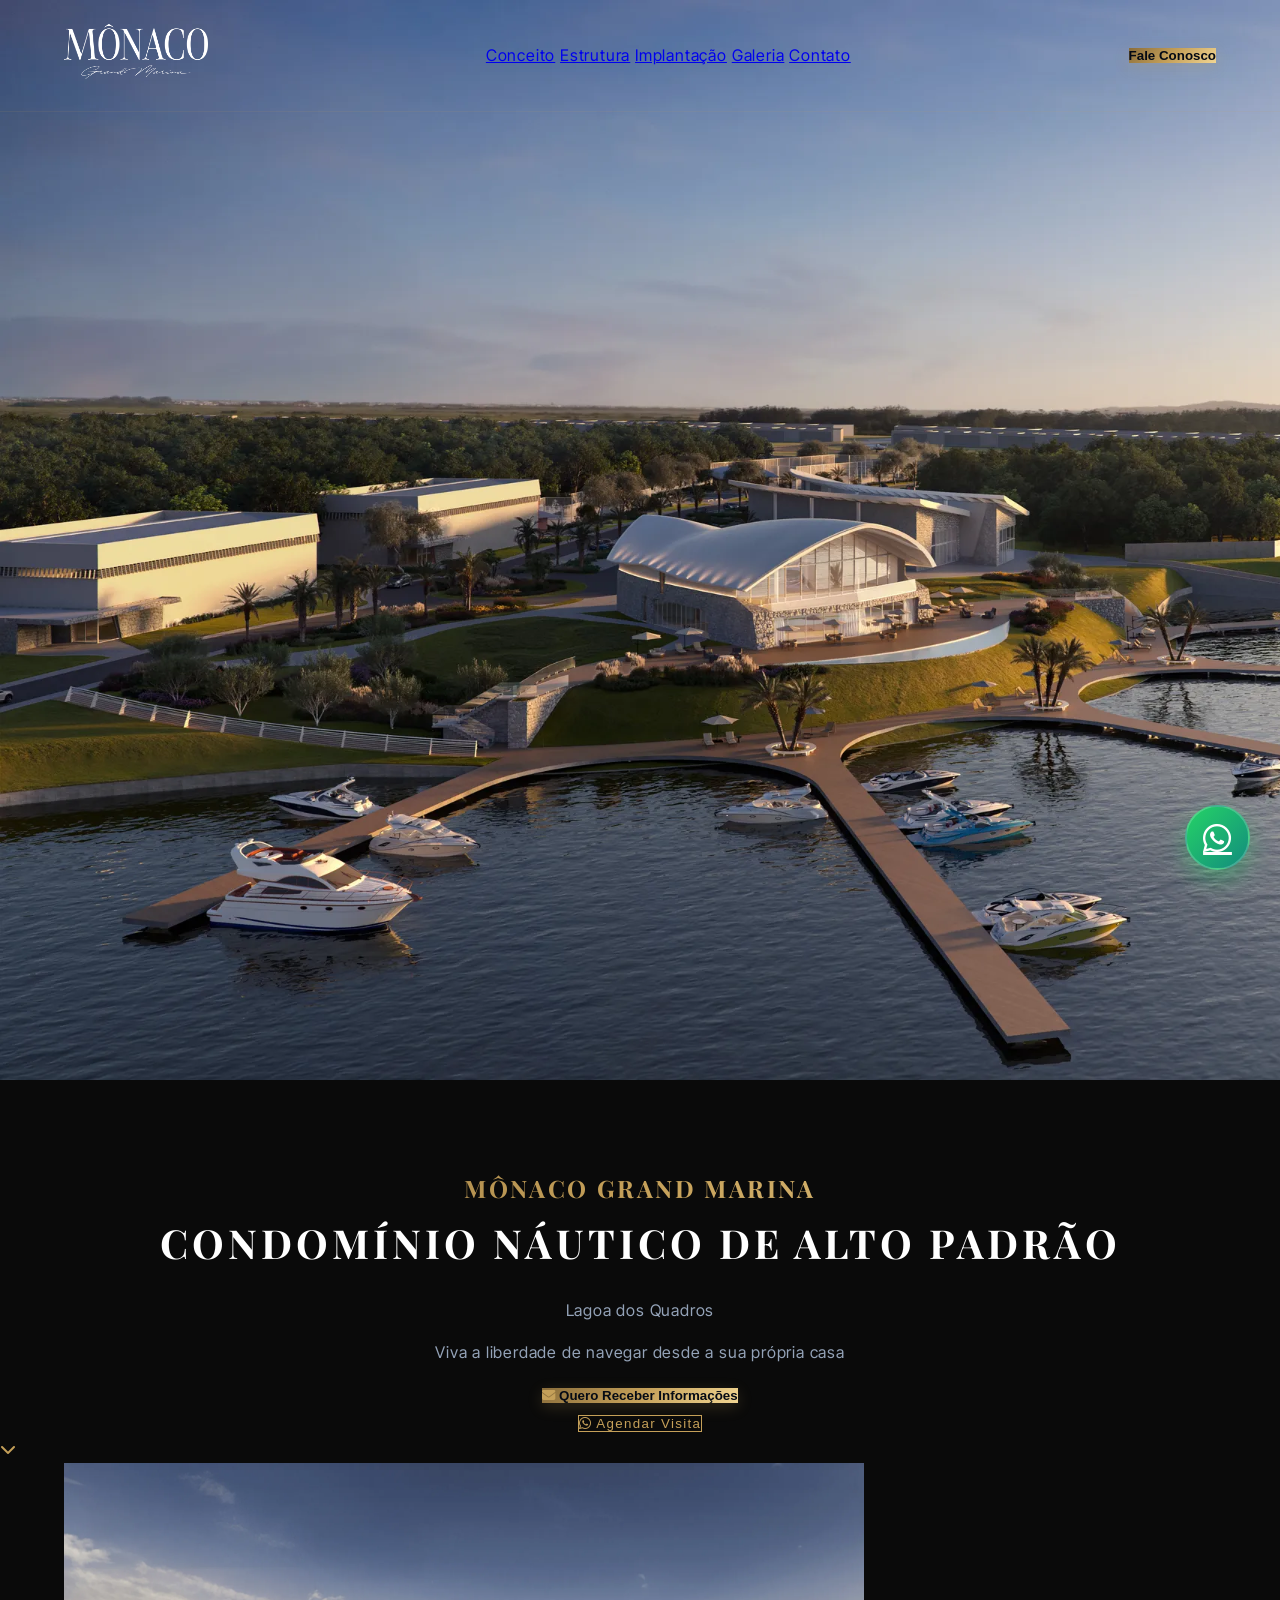
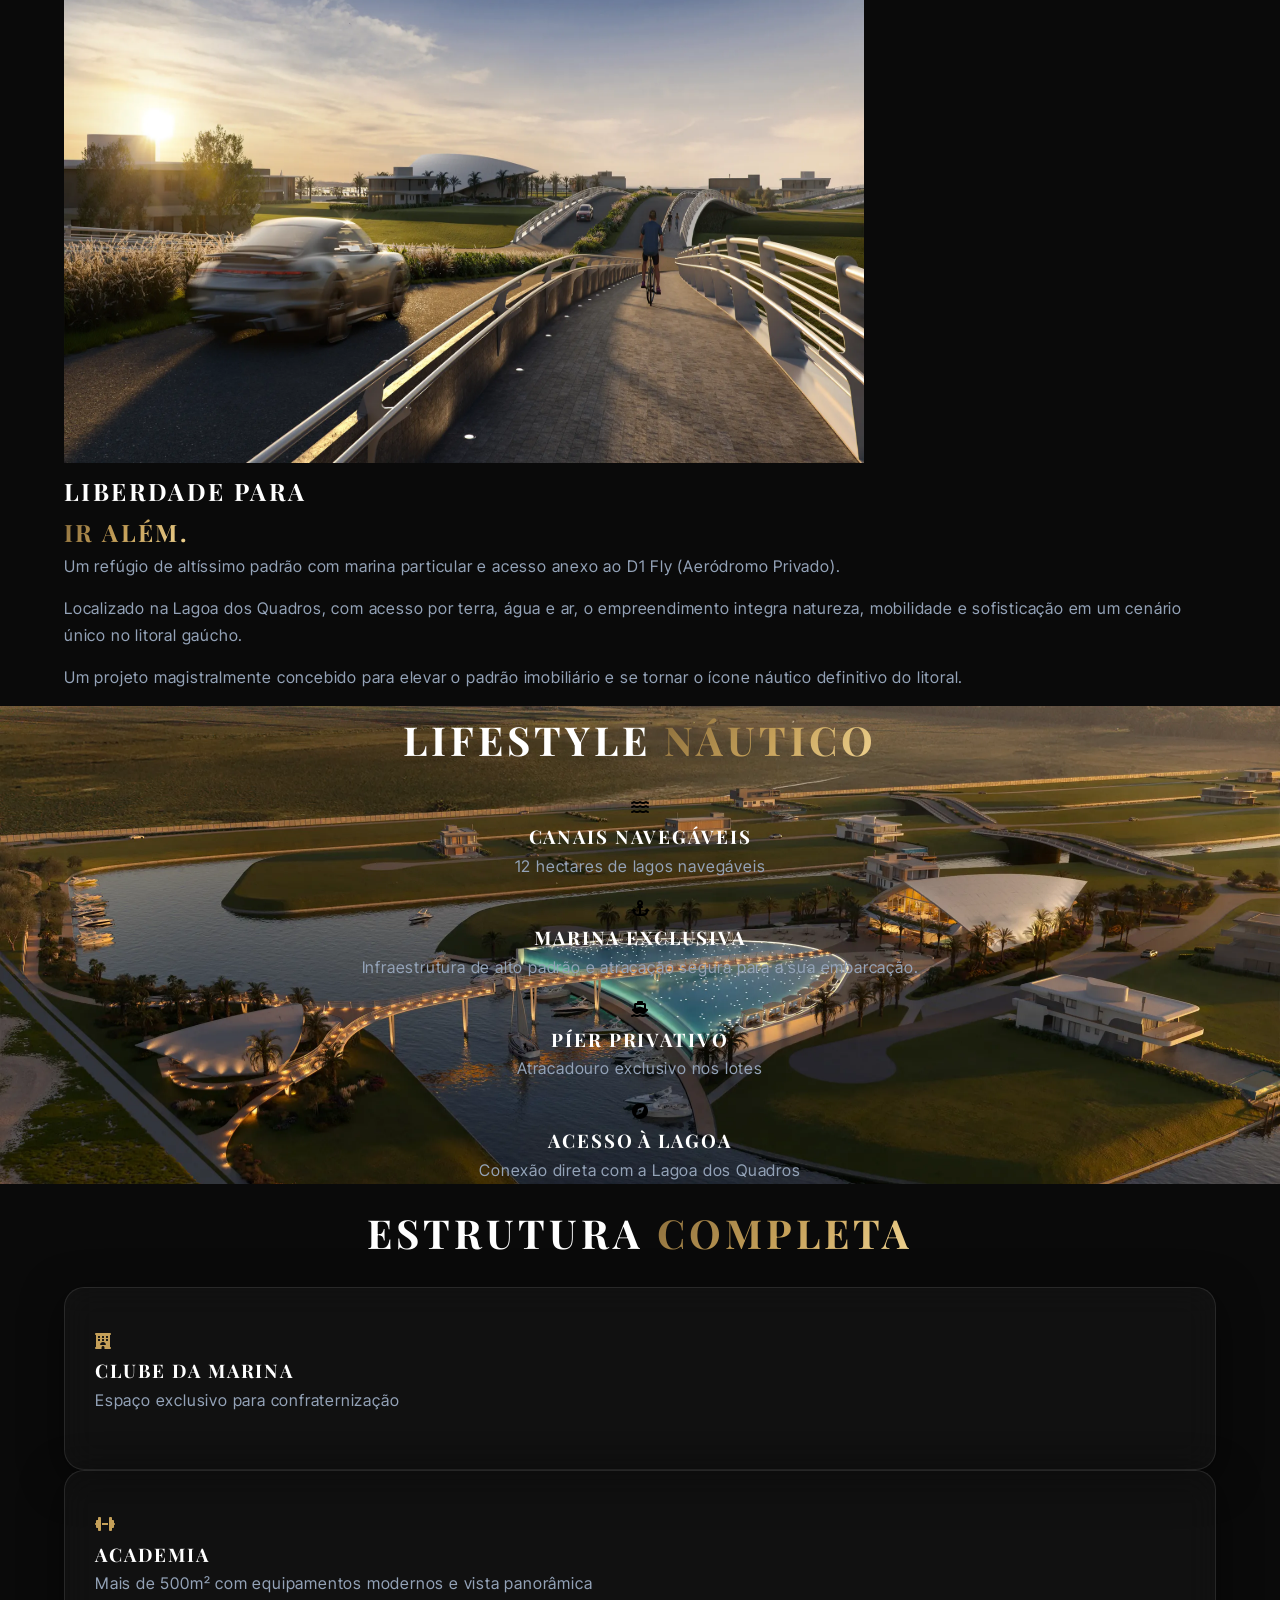
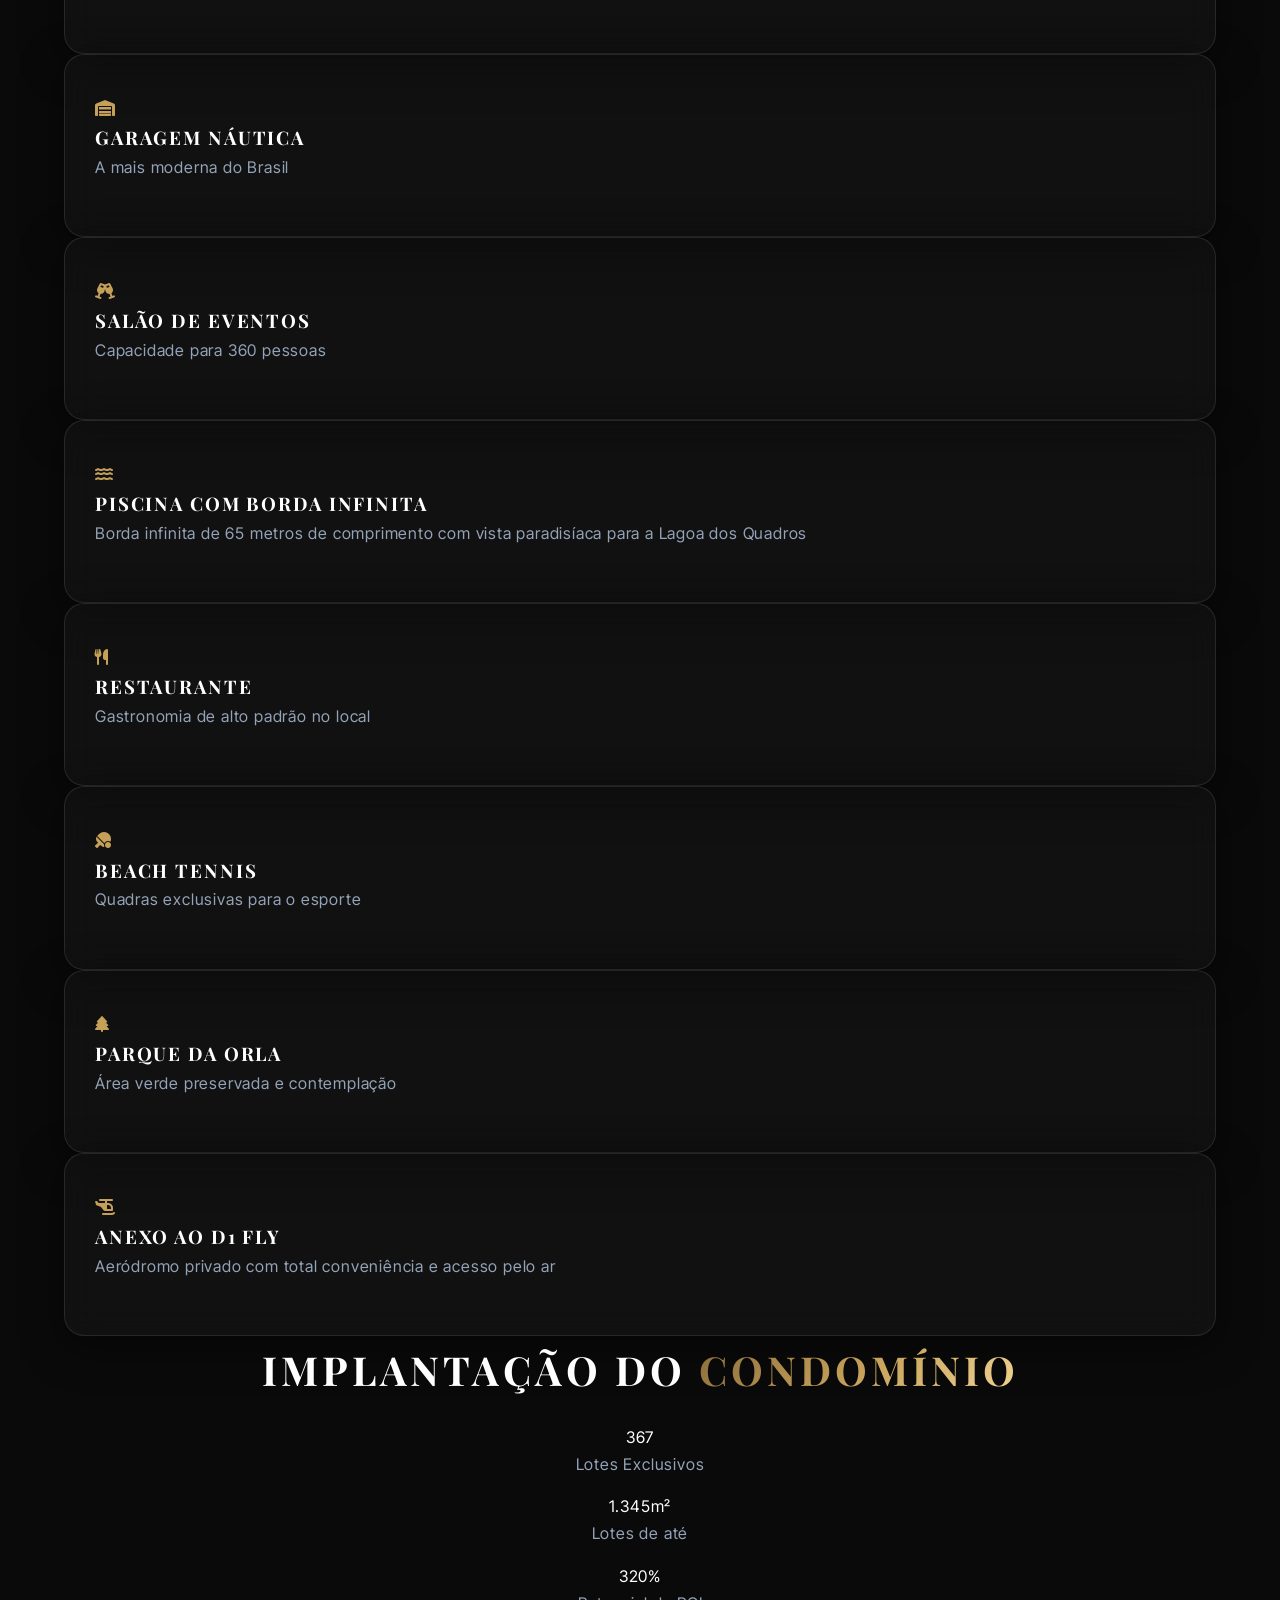
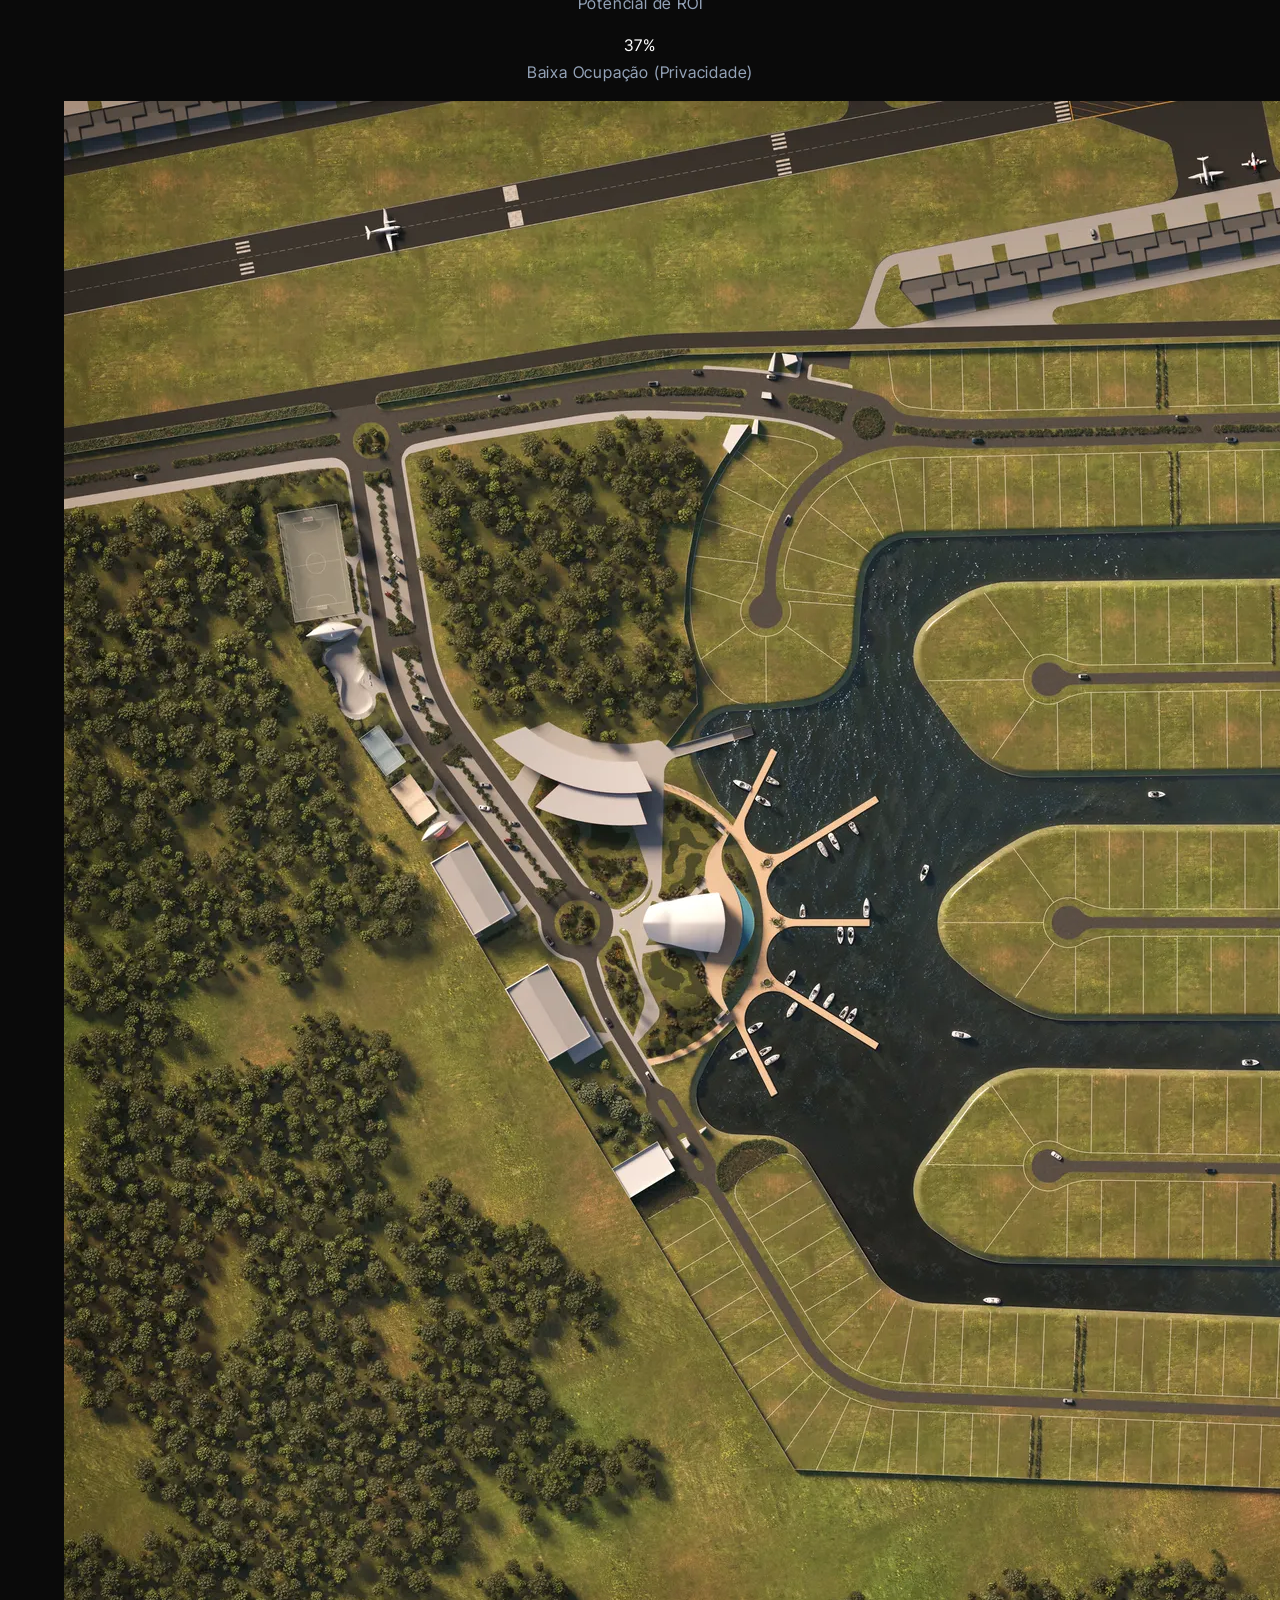
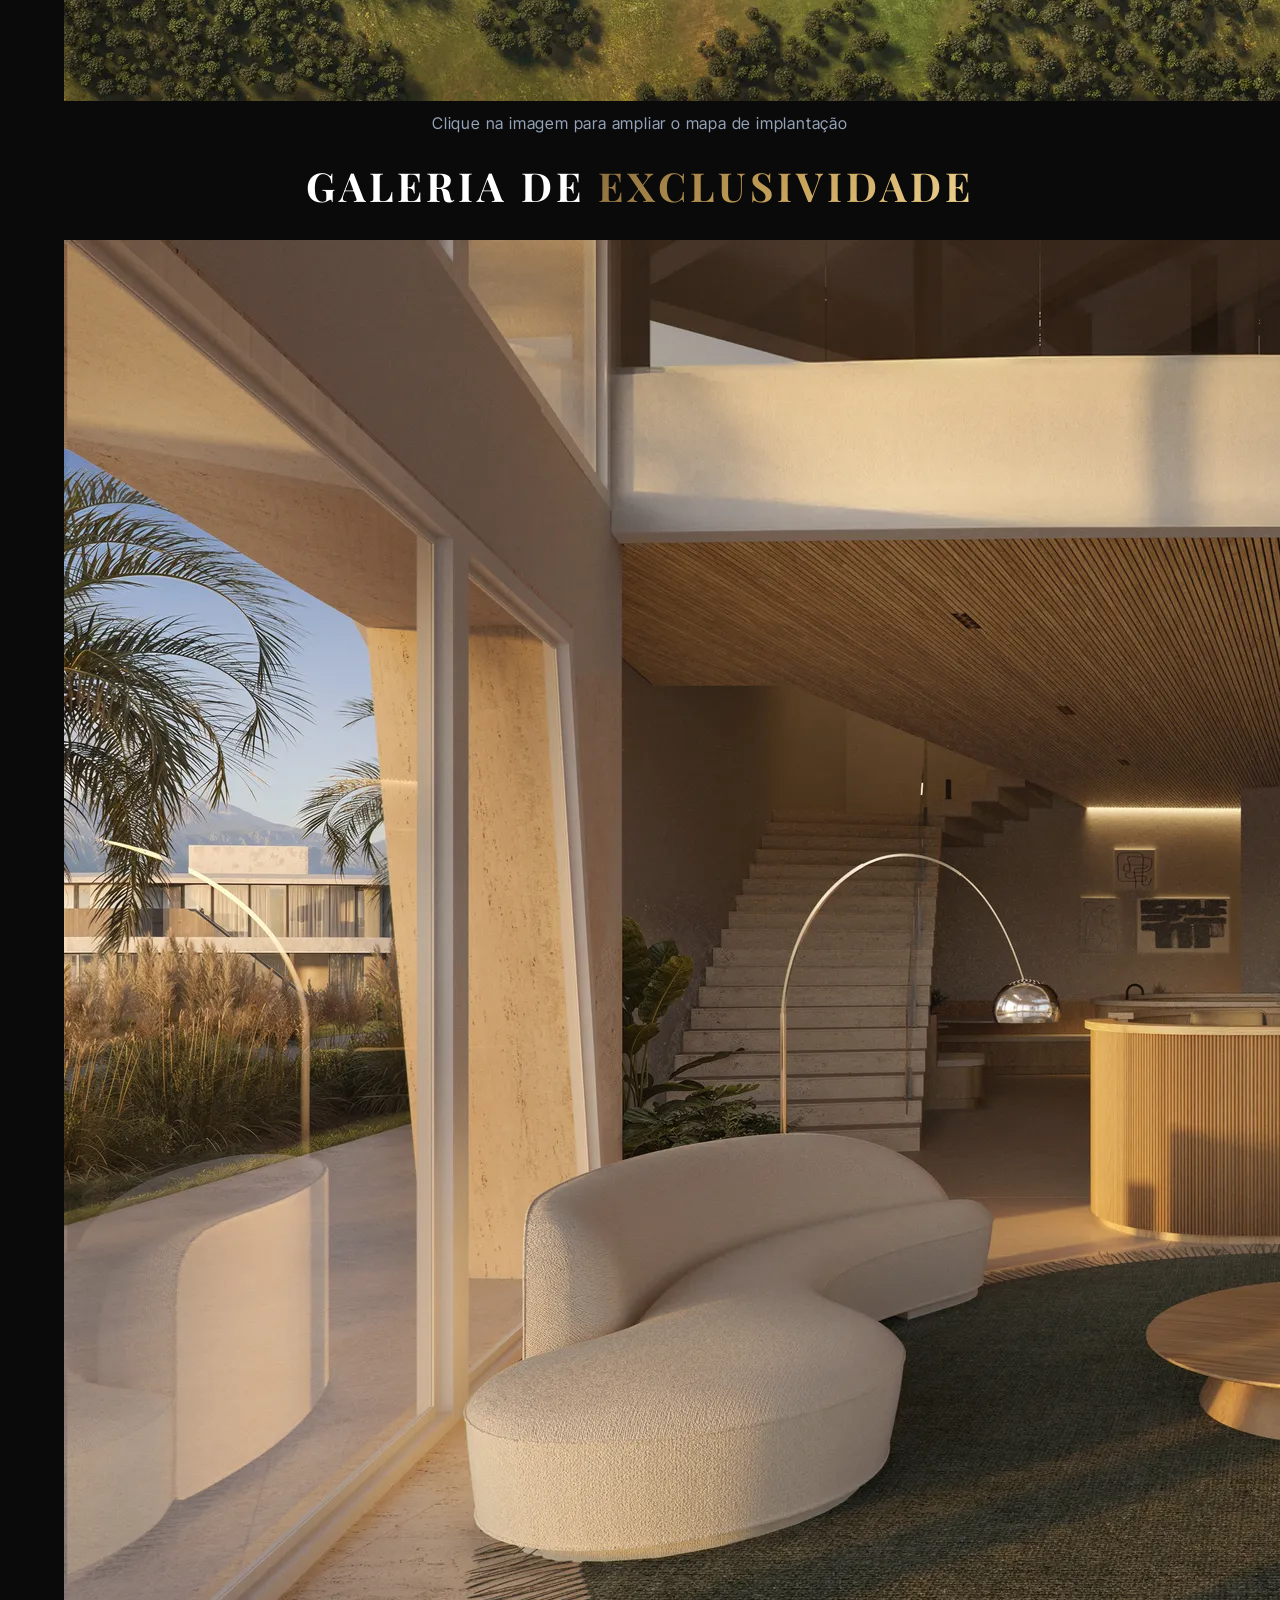
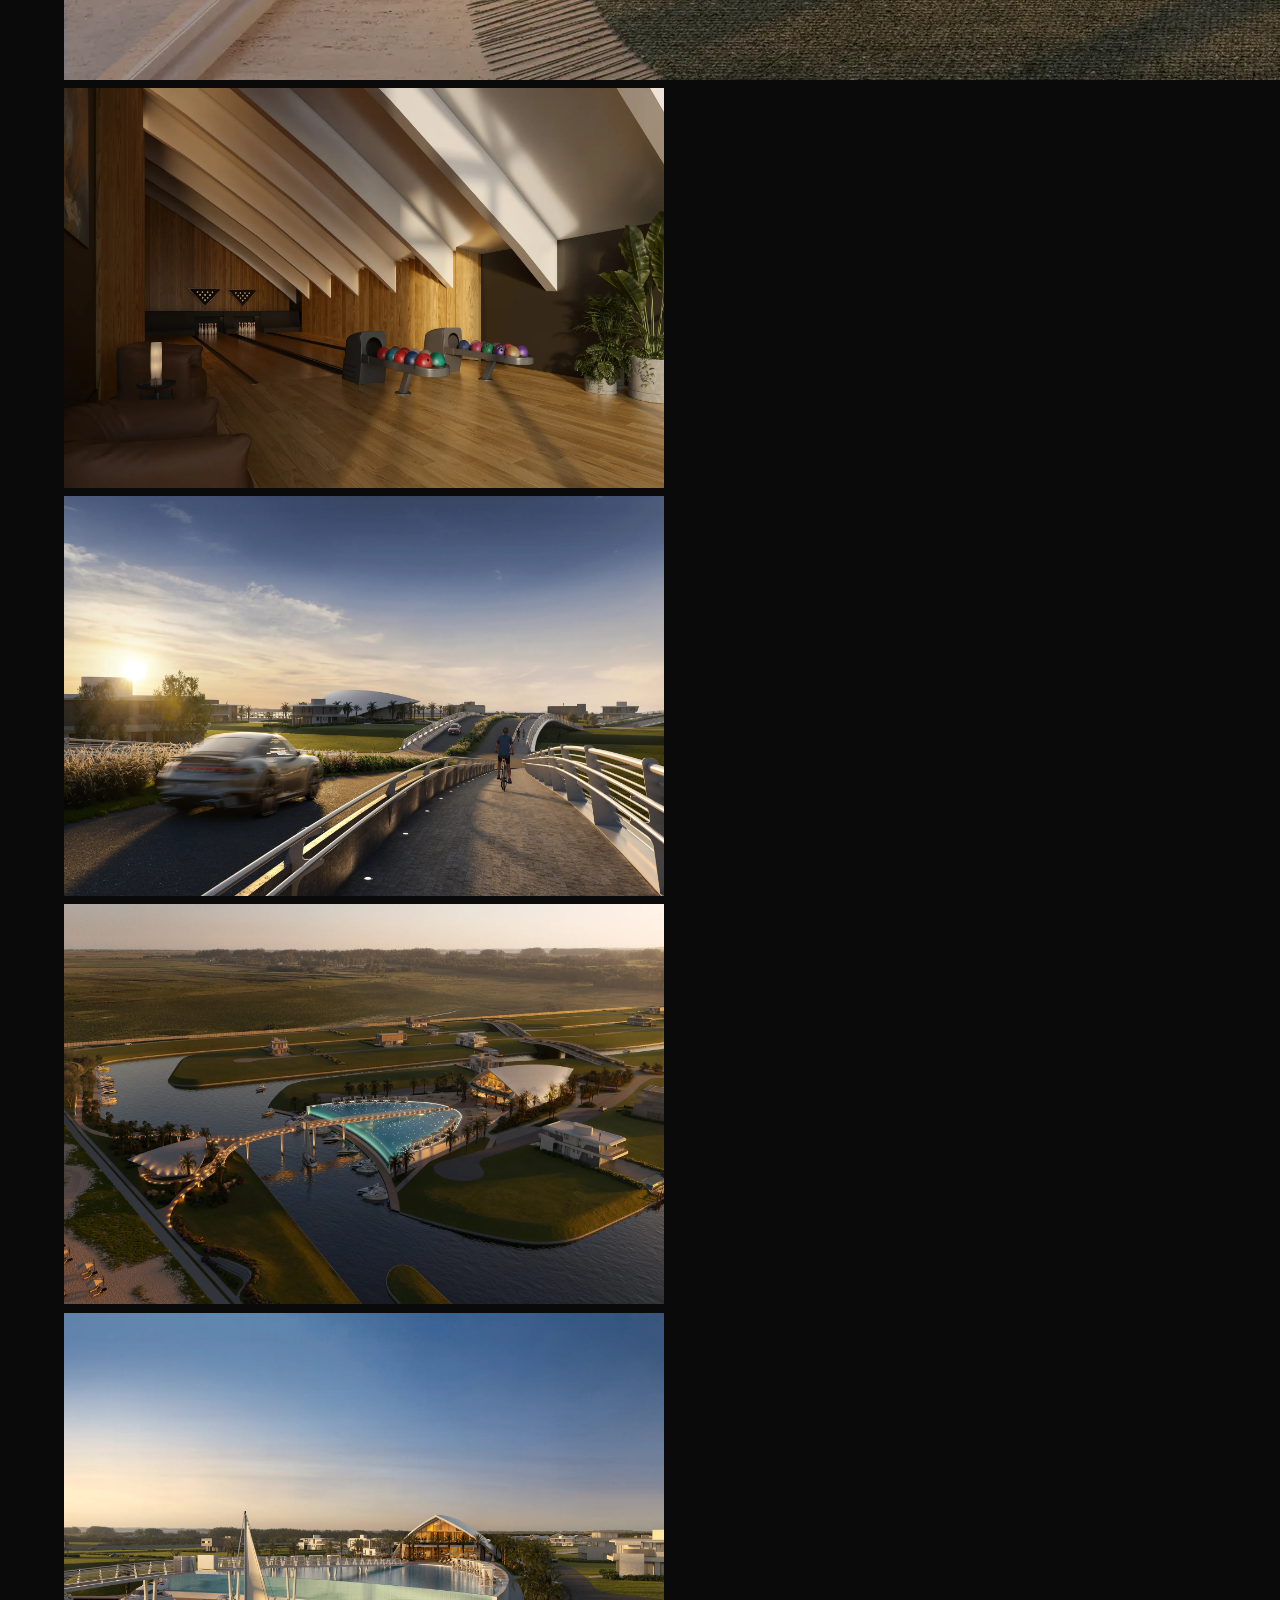
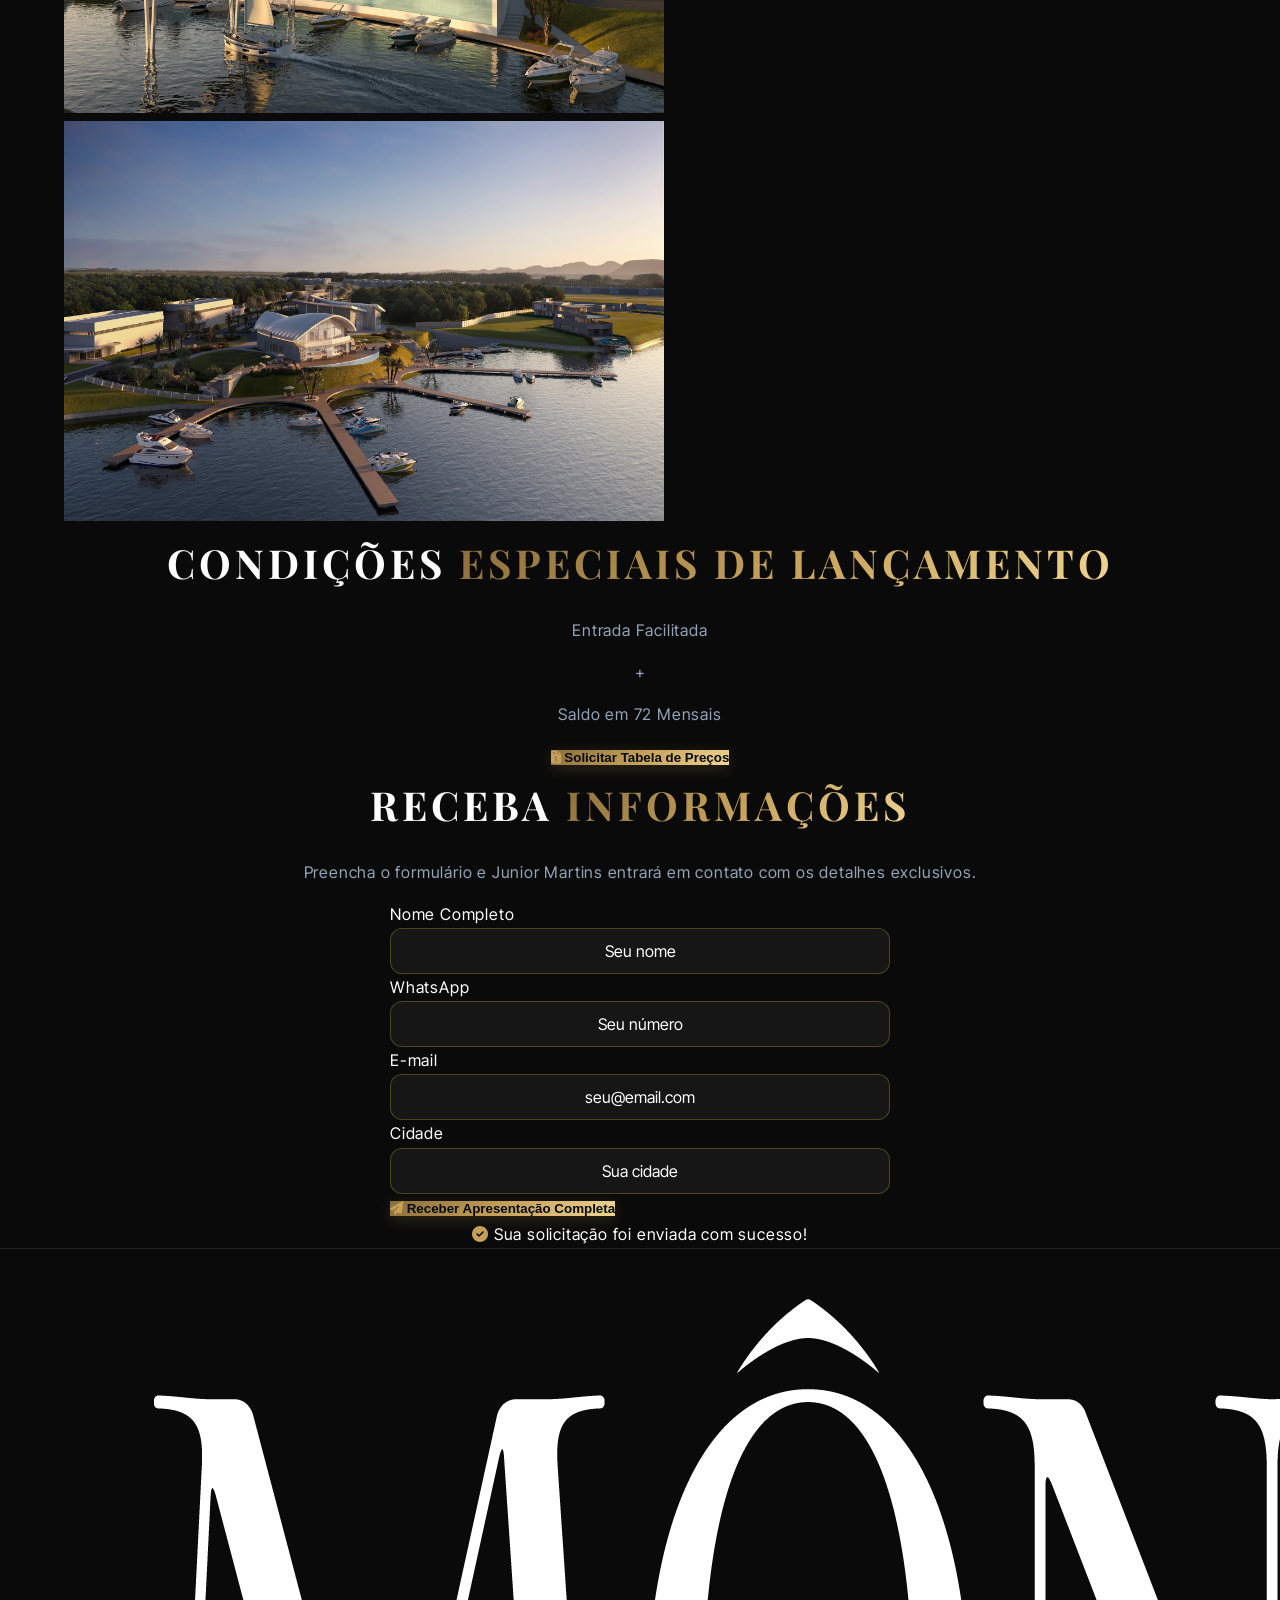
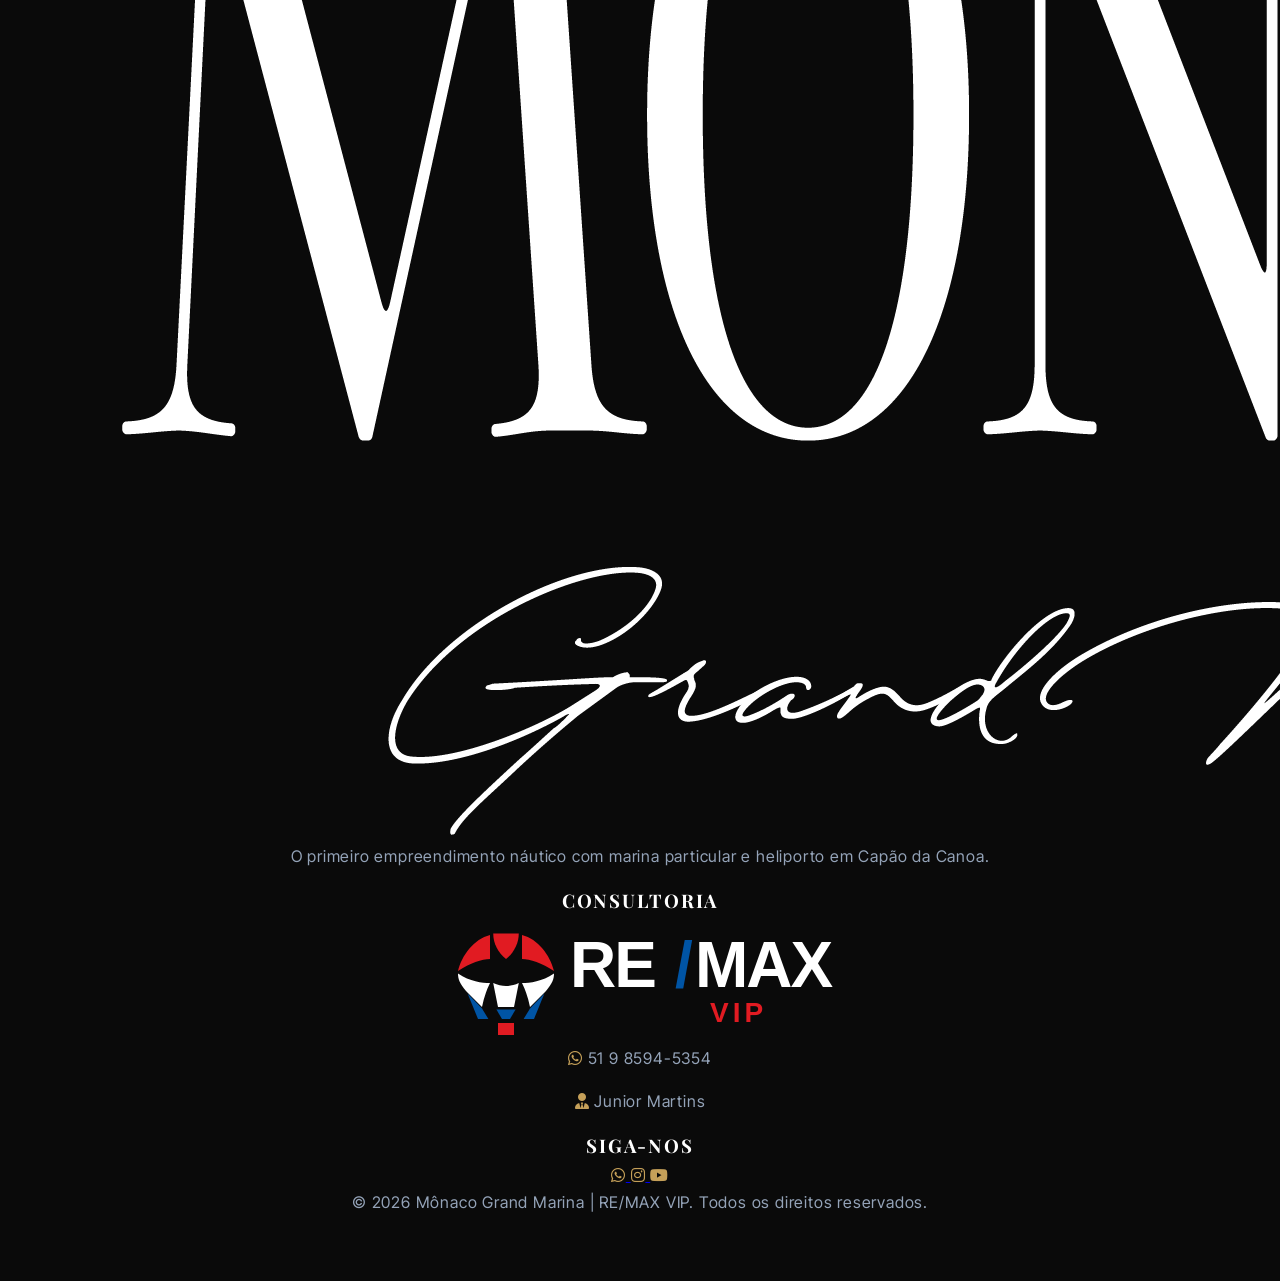
==== index.html @ 73906510 "feat: adicionar logo svg premium remax vip sem fundo, refinar rodape" ====
<!DOCTYPE html>
<html lang="pt-BR">
<head>
    <meta charset="UTF-8">
    <meta name="viewport" content="width=device-width, initial-scale=1.0">
    <link rel="icon" type="image/png" href="assets/favicon.png?v=1.0">
    <meta name="description" content="Mônaco Grand Marina - Condomínio Náutico de Alto Padrão na Lagoa dos Quadros. Viva a liberdade de navegar desde a sua própria casa.">
    <meta name="keywords" content="mônaco, grand marina, condomínio náutico, lagoa dos quadros, marina, alto padrão, litoral gaúcho">
    
    <!-- Open Graph / Facebook -->
    <meta property="og:type" content="website">
    <meta property="og:url" content="https://monaco.imobiliariavip.com/">
    <meta property="og:title" content="Mônaco Grand Marina | Condomínio Náutico de Alto Padrão">
    <meta property="og:description" content="Condomínio Náutico de Alto Padrão na Lagoa dos Quadros. Viva a liberdade de navegar desde a sua própria casa.">
    <meta property="og:image" content="https://monaco.imobiliariavip.com/assets/hero_render.webp">

    <!-- Twitter -->
    <meta property="twitter:card" content="summary_large_image">
    <meta property="twitter:url" content="https://monaco.imobiliariavip.com/">
    <meta property="twitter:title" content="Mônaco Grand Marina | Condomínio Náutico de Alto Padrão">
    <meta property="twitter:description" content="Condomínio Náutico de Alto Padrão na Lagoa dos Quadros. Viva a liberdade de navegar desde a sua própria casa.">
    <meta property="twitter:image" content="https://monaco.imobiliariavip.com/assets/hero_render.webp">

    <title>Mônaco Grand Marina | Condomínio Náutico de Alto Padrão</title>
    
    <!-- SEO Enhancements -->
    <meta name="author" content="RE/MAX VIP">
    <meta name="robots" content="index, follow">
    <link rel="canonical" href="https://monaco.imobiliariavip.com/">
    
    <!-- Open Graph Content -->
    <meta property="og:site_name" content="Mônaco Grand Marina">
    <meta property="og:locale" content="pt_BR">
    
    <!-- Tailwind CSS -->
    <script src="https://cdn.tailwindcss.com"></script>
    
    <!-- Links de Fontes -->
    <link rel="preconnect" href="https://fonts.googleapis.com">
    <link rel="preconnect" href="https://fonts.gstatic.com" crossorigin>
    <link href="https://fonts.googleapis.com/css2?family=Playfair+Display:ital,wght@0,400..900;1,400..900&family=Inter:wght@300;400;500;600;700&display=swap" rel="stylesheet">
    
    <!-- Font Awesome -->
    <link href="https://cdn.jsdelivr.net/npm/@fortawesome/fontawesome-free@6.4.0/css/all.min.css" rel="stylesheet">
    
    <!-- AOS Animation -->
    <link href="https://unpkg.com/aos@2.3.1/dist/aos.css" rel="stylesheet">
    
    <!-- Custom Styles -->
    <link rel="stylesheet" href="style.css?v=1.1">
    

</head>
<body class="bg-dark text-pearl">
    
    <!-- Navigation -->
    <nav class="nav-sticky">
        <div class="container mx-auto px-4 flex justify-between items-center">
            <div class="flex items-center">
                <img src="assets/logo_monaco_white.png" alt="Mônaco Grand Marina" class="h-[34px] md:h-[55px]" width="144" height="55">
            </div>
            <div class="hidden lg:flex space-x-8">
                <a href="#conceito" class="text-white hover:text-yellow-400 transition font-medium">Conceito</a>
                <a href="#estrutura" class="text-white hover:text-yellow-400 transition font-medium">Estrutura</a>
                <a href="#implantacao" class="text-white hover:text-yellow-400 transition font-medium">Implantação</a>
                <a href="#galeria" class="text-white hover:text-yellow-400 transition font-medium">Galeria</a>
                <a href="#contato" class="text-white hover:text-yellow-400 transition font-medium">Contato</a>
            </div>
            <button onclick="openWhatsApp()" class="btn-gold text-white px-6 py-2 rounded-full font-semibold" aria-label="Falar conosco via WhatsApp">
                Fale Conosco
            </button>
        </div>
    </nav>

    <!-- Hero Section -->
    <section id="hero" class="relative h-screen flex items-center justify-center overflow-hidden">
        <div class="absolute inset-0">
            <picture>
                <source srcset="assets/pool_view.webp" type="image/webp">
                <img src="assets/pool_view.jpg" alt="Mônaco Grand Marina - Vista relaxante da piscina de borda infinita com vista para a lagoa" class="w-full h-full object-cover" fetchpriority="high" width="1920" height="1080">
            </picture>
            <div class="absolute inset-0 hero-gradient"></div>
        </div>
        
        <div class="hero-content relative z-10 text-center text-white px-4" data-aos="fade-up">
            <h1 class="text-5xl md:text-7xl font-bold mb-6 text-gradient">
                MÔNACO GRAND MARINA
            </h1>
            <h2 class="text-2xl md:text-4xl font-light mb-4">
                Condomínio Náutico de Alto Padrão
            </h2>
            <p class="text-xl md:text-2xl mb-2 text-yellow-400">
                Lagoa dos Quadros
            </p>
            <p class="text-lg md:text-xl mb-12 max-w-2xl mx-auto font-light">
                Viva a liberdade de navegar desde a sua própria casa
            </p>
            
            <div class="flex flex-col md:flex-row gap-4 justify-center">
                <button onclick="scrollToForm()" class="btn-gold text-white px-8 py-4 rounded-full text-lg font-semibold">
                    <i class="fas fa-envelope mr-2"></i>
                    Quero Receber Informações
                </button>
                <div class="flex gap-2">
                    <button onclick="openWhatsApp()" class="btn-outline-gold px-6 py-4 rounded-full text-lg font-semibold" aria-label="Agendar visita pelo WhatsApp">
                        <i class="fab fa-whatsapp mr-2"></i>
                        Agendar Visita
                    </button>
                </div>
            </div>
        </div>
        
        <div class="absolute bottom-10 left-1/2 transform -translate-x-1/2 animate-bounce">
            <a href="#conceito" class="text-white text-4xl" title="Rolar para baixo">
                <i class="fas fa-chevron-down"></i>
            </a>
        </div>
    </section>

    <!-- Conceito -->
    <section id="conceito" class="py-32 bg-charcoal">
        <div class="container mx-auto px-4">
            <div class="grid md:grid-cols-2 gap-12 items-center">
                <div data-aos="fade-right">
                    <picture>
                        <source srcset="assets/pool_sunset.webp" type="image/webp">
                        <img src="assets/pool_sunset.jpg" alt="Pôr do sol deslumbrante na piscina do Mônaco Grand Marina - O conceito definitivo de luxo e liberdade" class="rounded-lg shadow-2xl w-full h-auto" loading="lazy" width="800" height="600" decoding="async">
                    </picture>
                </div>
                <div data-aos="fade-left">
                    <h1 class="text-5xl md:text-8xl font-bold mb-6 text-white leading-tight">
                        Liberdade para <br>
                        <span class="text-gradient">ir além.</span>
                    </h1>
                    <p class="text-xl text-gray-300 mb-8 leading-relaxed font-light text-justify">
                        Um refúgio de altíssimo padrão com marina particular e acesso anexo ao D1 Fly (Aeródromo Privado).
                    </p>
                    <p class="text-lg text-gray-300 mb-6 leading-relaxed text-justify">
                        Localizado na Lagoa dos Quadros, com acesso por terra, água e ar, o empreendimento integra natureza, mobilidade e sofisticação em um cenário único no litoral gaúcho.
                    </p>
                    <p class="text-lg text-gray-300 leading-relaxed text-yellow-500 font-semibold text-justify">
                        Um projeto magistralmente concebido para elevar o padrão imobiliário e se tornar o ícone náutico definitivo do litoral.
                    </p>
                </div>
            </div>
        </div>
    </section>

    <!-- Lifestyle Náutico -->
    <section class="py-32 relative parallax" style="background-image: url('assets/clubhouse_pool.webp');">
        <div class="absolute inset-0 cinematic-overlay"></div>
        <div class="container mx-auto px-4 relative z-10">
            <h2 class="text-4xl md:text-5xl font-bold text-center mb-16 text-white" data-aos="fade-up">
                Lifestyle <span class="text-gradient">Náutico</span>
            </h2>
            
            <div class="grid md:grid-cols-2 lg:grid-cols-4 gap-8 lifestyle-grid">
                <div class="text-center text-white" data-aos="fade-up" data-aos-delay="100">
                    <div class="w-20 h-20 bg-gradient-to-br from-[#8a6d3b] to-[#f1d592] rounded-full flex items-center justify-center mx-auto mb-6 shadow-lg transform hover:scale-110 transition-transform duration-300">
                        <i class="fas fa-water text-3xl text-black" style="color: black !important;"></i>
                    </div>
                    <h3 class="text-xl font-bold mb-2">Canais Navegáveis</h3>
                    <p class="text-gray-300 font-light">12 hectares de lagos navegáveis</p>
                </div>
                
                <div class="text-center text-white" data-aos="fade-up" data-aos-delay="200">
                    <div class="w-20 h-20 bg-gradient-to-br from-[#8a6d3b] to-[#f1d592] rounded-full flex items-center justify-center mx-auto mb-6 shadow-lg transform hover:scale-110 transition-transform duration-300">
                        <i class="fas fa-anchor text-3xl text-black" style="color: black !important;"></i>
                    </div>
                    <h3 class="text-xl font-bold mb-2">Marina Exclusiva</h3>
                    <p class="text-gray-300 font-light">Infraestrutura de alto padrão e atracação segura para a sua embarcação.</p>
                </div>
                
                <div class="text-center text-white" data-aos="fade-up" data-aos-delay="300">
                    <div class="w-20 h-20 bg-gradient-to-br from-[#8a6d3b] to-[#f1d592] rounded-full flex items-center justify-center mx-auto mb-6 shadow-lg transform hover:scale-110 transition-transform duration-300">
                        <i class="fas fa-ship text-3xl text-black" style="color: black !important;"></i>
                    </div>
                    <h3 class="text-xl font-bold mb-2">Píer Privativo</h3>
                    <p class="text-gray-300 font-light">Atracadouro exclusivo nos lotes</p>
                </div>
                
                <div class="text-center text-white" data-aos="fade-up" data-aos-delay="400">
                    <div class="w-20 h-20 bg-gradient-to-br from-[#8a6d3b] to-[#f1d592] rounded-full flex items-center justify-center mx-auto mb-6 shadow-lg transform hover:scale-110 transition-transform duration-300">
                        <i class="fas fa-compass text-3xl text-black" style="color: black !important;"></i>
                    </div>
                    <h3 class="text-xl font-bold mb-2">Acesso à Lagoa</h3>
                    <p class="text-gray-300 font-light">Conexão direta com a Lagoa dos Quadros</p>
                </div>
            </div>
        </div>
    </section>

    <!-- Estrutura -->
    <section id="estrutura" class="py-32 bg-navy">
        <div class="container mx-auto px-4">
            <h2 class="text-4xl md:text-5xl font-bold text-center mb-16" data-aos="fade-up">
                Estrutura <span class="text-gradient">Completa</span>
            </h2>
            
            <div class="grid md:grid-cols-2 lg:grid-cols-4 gap-8">
                <div class="glass-card card-hover" data-aos="fade-up" data-aos-delay="100">
                    <div class="text-yellow-500 text-5xl mb-4">
                        <i class="fas fa-hotel"></i>
                    </div>
                    <h3 class="text-xl font-bold mb-2">Clube da Marina</h3>
                    <p class="text-gray-400">Espaço exclusivo para confraternização</p>
                </div>
                
                <div class="glass-card card-hover" data-aos="fade-up" data-aos-delay="200">
                    <div class="text-yellow-500 text-5xl mb-4">
                        <i class="fas fa-dumbbell"></i>
                    </div>
                    <h3 class="text-xl font-bold mb-2">Academia</h3>
                    <p class="text-gray-400">Mais de 500m² com equipamentos modernos e vista panorâmica</p>
                </div>
                
                <div class="glass-card card-hover" data-aos="fade-up" data-aos-delay="300">
                    <div class="text-yellow-500 text-5xl mb-4">
                        <i class="fas fa-warehouse"></i>
                    </div>
                    <h3 class="text-xl font-bold mb-2">Garagem Náutica</h3>
                    <p class="text-gray-400">A mais moderna do Brasil</p>
                </div>
                
                <div class="glass-card card-hover" data-aos="fade-up" data-aos-delay="400">
                    <div class="text-yellow-500 text-5xl mb-4">
                        <i class="fas fa-glass-cheers"></i>
                    </div>
                    <h3 class="text-xl font-bold mb-2">Salão de Eventos</h3>
                    <p class="text-gray-400">Capacidade para 360 pessoas</p>
                </div>
                
                <div class="glass-card card-hover" data-aos-delay="500" data-aos="fade-up">
                    <div class="mb-4 text-5xl text-yellow-500">
                        <i class="fas fa-water"></i>
                    </div>
                    <h3 class="mb-2 font-bold text-xl">Piscina com Borda Infinita</h3>
                    <p class="text-gray-400">Borda infinita de 65 metros de comprimento com vista paradisíaca para a Lagoa dos Quadros</p>
                </div>
                
                <div class="glass-card card-hover" data-aos="fade-up" data-aos-delay="600">
                    <div class="text-yellow-500 text-5xl mb-4">
                        <i class="fas fa-utensils"></i>
                    </div>
                    <h3 class="text-xl font-bold mb-2">Restaurante</h3>
                    <p class="text-gray-400">Gastronomia de alto padrão no local</p>
                </div>
                
                <div class="glass-card card-hover" data-aos="fade-up" data-aos-delay="700">
                    <div class="text-yellow-500 text-5xl mb-4">
                        <i class="fas fa-table-tennis"></i>
                    </div>
                    <h3 class="text-xl font-bold mb-2">Beach Tennis</h3>
                    <p class="text-gray-400">Quadras exclusivas para o esporte</p>
                </div>
                
                <div class="glass-card card-hover" data-aos="fade-up" data-aos-delay="800">
                    <div class="text-yellow-500 text-5xl mb-4">
                        <i class="fas fa-tree"></i>
                    </div>
                    <h3 class="text-xl font-bold mb-2">Parque da Orla</h3>
                    <p class="text-gray-400">Área verde preservada e contemplação</p>
                </div>
                
                <div class="glass-card card-hover" data-aos="fade-up" data-aos-delay="900">
                    <div class="text-yellow-500 text-5xl mb-4">
                        <i class="fas fa-helicopter"></i>
                    </div>
                    <h3 class="text-xl font-bold mb-2">Anexo ao D1 Fly</h3>
                    <p class="text-gray-400">Aeródromo privado com total conveniência e acesso pelo ar</p>
                </div>
            </div>
        </div>
    </section>

    <!-- Implantação -->
    <section id="implantacao" class="py-32 bg-charcoal">
        <div class="container mx-auto px-4">
            <h2 class="text-4xl md:text-5xl font-bold text-center mb-8" data-aos="fade-up">
                Implantação do <span class="text-gradient">Condomínio</span>
            </h2>
            
            <div class="grid md:grid-cols-4 gap-8 mb-12" data-aos="fade-up">
                <div class="text-center">
                    <div class="text-5xl font-bold text-yellow-500 mb-2">367</div>
                    <p class="text-gray-400">Lotes Exclusivos</p>
                </div>
                <div class="text-center">
                    <div class="text-5xl font-bold text-yellow-500 mb-2">1.345m²</div>
                    <p class="text-gray-400">Lotes de até</p>
                </div>
                <div class="text-center">
                    <div class="text-5xl font-bold text-yellow-500 mb-2">320%</div>
                    <p class="text-gray-400">Potencial de ROI</p>
                </div>
                <div class="text-center">
                    <div class="text-5xl font-bold text-yellow-500 mb-2">37%</div>
                    <p class="text-gray-400">Baixa Ocupação (Privacidade)</p>
                </div>
            </div>
            
            <div class="max-w-5xl mx-auto" data-aos="fade-up">
                <picture>
                    <source srcset="assets/marina_day.webp" type="image/webp">
                    <img src="assets/marina_day.jpg" alt="Mapa de implantação detalhado do condomínio Mônaco Grand Marina" class="w-full rounded-lg shadow-2xl cursor-pointer" loading="lazy" decoding="async" onclick="openLightbox(this.src)">
                </picture>
                <p class="text-center text-gray-400 mt-4 italic">Clique na imagem para ampliar o mapa de implantação</p>
            </div>
        </div>
    </section>

    <!-- Galeria -->
    <section id="galeria" class="py-32 bg-navy">
        <div class="container mx-auto px-4">
            <h2 class="text-4xl md:text-5xl font-bold text-center mb-16" data-aos="fade-up">
                Galeria de <span class="text-gradient">Exclusividade</span>
            </h2>
            
            <div class="grid md:grid-cols-2 lg:grid-cols-3 gap-6">
                <div class="overflow-hidden rounded-lg shadow-lg cursor-pointer card-hover" data-aos="fade-up" data-aos-delay="100">
                    <picture>
                        <source srcset="assets/clubhouse_facade.webp" type="image/webp">
                        <img src="assets/clubhouse_facade.jpg" alt="Fachada imponente do Club House" class="w-full h-64 object-cover" loading="lazy" decoding="async" onclick="openLightbox(this.src)">
                    </picture>
                </div>
                <div class="overflow-hidden rounded-lg shadow-lg cursor-pointer card-hover" data-aos="fade-up" data-aos-delay="200">
                    <picture>
                        <source srcset="assets/marina_night.webp" type="image/webp">
                        <img src="assets/marina_night.jpg" alt="Marina iluminada durante a noite" class="w-full h-64 object-cover" loading="lazy" decoding="async" onclick="openLightbox(this.src)" width="600" height="400">
                    </picture>
                </div>
                <div class="overflow-hidden rounded-lg shadow-lg cursor-pointer card-hover" data-aos="fade-up" data-aos-delay="300">
                    <picture>
                        <source srcset="assets/pool_sunset.webp" type="image/webp">
                        <img src="assets/pool_sunset.jpg" alt="Pôr do sol cinematográfico visto da piscina" class="w-full h-64 object-cover" loading="lazy" decoding="async" onclick="openLightbox(this.src)" width="600" height="400">
                    </picture>
                </div>
                <div class="overflow-hidden rounded-lg shadow-lg cursor-pointer card-hover" data-aos="fade-up" data-aos-delay="400">
                    <picture>
                        <source srcset="assets/clubhouse_pool.webp" type="image/webp">
                        <img src="assets/clubhouse_pool.jpg" alt="Área de lazer interna e boliche no Club House" class="w-full h-64 object-cover" loading="lazy" decoding="async" onclick="openLightbox(this.src)" width="600" height="400">
                    </picture>
                </div>
                <div class="overflow-hidden rounded-lg shadow-lg cursor-pointer card-hover" data-aos="fade-up" data-aos-delay="500">
                    <picture>
                        <source srcset="assets/luxury_houses.webp" type="image/webp">
                        <img src="assets/luxury_houses.jpg" alt="Casas de luxo integradas aos canais" class="w-full h-64 object-cover" loading="lazy" decoding="async" onclick="openLightbox(this.src)" width="600" height="400">
                    </picture>
                </div>
                <div class="overflow-hidden rounded-lg shadow-lg cursor-pointer card-hover" data-aos="fade-up" data-aos-delay="600">
                    <picture>
                        <source srcset="assets/pool_view.webp" type="image/webp">
                        <img src="assets/pool_view.jpg" alt="Vista relaxante da área das piscinas" class="w-full h-64 object-cover" loading="lazy" decoding="async" onclick="openLightbox(this.src)" width="600" height="400">
                    </picture>
                </div>
            </div>
        </div>
    </section>

    <!-- Condições Comerciais -->
    <section class="py-20 bg-dark text-white border-y border-yellow-500/10">
        <div class="container mx-auto px-4 text-center">
            <h2 class="text-4xl md:text-5xl font-bold mb-12 flex flex-col items-center justify-center space-y-2" data-aos="fade-up">
                <span class="text-2xl md:text-3xl tracking-[10px] uppercase opacity-50">Condições</span>
                <span class="text-gradient">Especiais de Lançamento</span>
            </h2>
            <div class="max-w-2xl mx-auto" data-aos="fade-up" data-aos-delay="100">
                <div class="bg-white bg-opacity-10 backdrop-blur-lg rounded-lg p-8 mb-8 border border-yellow-500/30">
                    <p class="text-3xl font-bold mb-4">Entrada Facilitada</p>
                    <p class="text-6xl font-bold text-yellow-400 mb-4">+</p>
                    <p class="text-3xl font-bold">Saldo em 72 Mensais</p>
                </div>
                <button onclick="scrollToForm()" class="btn-gold text-white px-10 py-4 rounded-full text-lg font-semibold w-full md:w-auto">
                    <i class="fas fa-file-invoice-dollar mr-2"></i>
                    Solicitar Tabela de Preços
                </button>
            </div>
        </div>
    </section>

    <!-- Formulário de Contato -->
    <section id="contato" class="py-20 bg-[#14171c]">
        <div class="container mx-auto px-4">
            <div class="max-w-2xl mx-auto">
                <h2 class="text-4xl md:text-5xl font-bold text-center mb-8" data-aos="fade-up">
                    Receba <span class="text-gradient">Informações</span>
                </h2>
                <p class="text-center text-gray-400 mb-12" data-aos="fade-up">
                    Preencha o formulário e Junior Martins entrará em contato com os detalhes exclusivos.
                </p>
                
                <form id="leadForm" class="space-y-6 flex flex-col items-center" data-aos="fade-up" data-aos-delay="100">
                    <div class="w-full">
                        <label class="block text-gray-400 mb-2 font-semibold text-center w-full">Nome Completo</label>
                        <input type="text" id="nome" required placeholder="Seu nome" class="w-full text-center bg-white/5 border border-yellow-500/30 rounded-lg p-3 text-white">
                    </div>
                    
                    <div class="w-full">
                        <label class="block text-gray-400 mb-2 font-semibold text-center w-full">WhatsApp</label>
                        <input type="tel" id="telefone" required placeholder="Seu número" class="w-full text-center bg-white/5 border border-yellow-500/30 rounded-lg p-3 text-white">
                    </div>
                    
                    <div class="w-full">
                        <label class="block text-gray-400 mb-2 font-semibold text-center w-full">E-mail</label>
                        <input type="email" id="email" required placeholder="seu@email.com" class="w-full text-center bg-white/5 border border-yellow-500/30 rounded-lg p-3 text-white">
                    </div>
                    
                    <div class="w-full">
                        <label class="block text-gray-400 mb-2 font-semibold text-center w-full">Cidade</label>
                        <input type="text" id="cidade" required placeholder="Sua cidade" class="w-full text-center bg-white/5 border border-yellow-500/30 rounded-lg p-3 text-white">
                    </div>
                    
                    <button type="submit" class="w-full btn-gold text-white px-8 py-4 rounded-lg text-lg font-semibold">
                        <i class="fas fa-paper-plane mr-2"></i>
                        Receber Apresentação Completa
                    </button>
                </form>
                
                <div id="successMessage" class="hidden mt-6 p-4 bg-green-100 text-green-700 rounded-lg text-center font-bold">
                    <i class="fas fa-check-circle mr-2"></i>
                    Sua solicitação foi enviada com sucesso!
                </div>
            </div>
        </div>
    </section>

    <!-- Footer -->
    <footer class="bg-navy text-white py-16 border-t border-yellow-500/20">
        <div class="container mx-auto px-4">
            <div class="grid md:grid-cols-3 gap-12 text-center md:text-left">
                <div>
                    <img src="assets/logo_monaco_white.png" alt="Mônaco Grand Marina" class="h-[55px] mb-6 mx-auto md:mx-0">
                    <p class="text-gray-400">O primeiro empreendimento náutico com marina particular e heliporto em Capão da Canoa.</p>
                </div>
                
                <div>
                    <h3 class="text-xl font-bold mb-6 text-yellow-400">Consultoria</h3>
                    <div class="mb-4">
                        <img src="assets/remax_vip_logo.svg" alt="RE/MAX VIP" class="h-[60px] md:h-[80px] mx-auto md:mx-0 mb-4" loading="lazy">
                    </div>
                    <p class="text-gray-400 mb-2">
                        <i class="fab fa-whatsapp mr-2"></i>
                        51 9 8594-5354
                    </p>
                    <p class="text-gray-400 mb-2">
                        <i class="fas fa-user-tie mr-2"></i>
                        Junior Martins
                    </p>
                </div>
                
                <div>
                    <h3 class="text-xl font-bold mb-6 text-yellow-400">Siga-nos</h3>
                    <div class="flex justify-center md:justify-start space-x-6">
                        <a href="https://wa.me/5551985945354" class="text-2xl hover:text-yellow-400 transition" title="Falar no WhatsApp">
                            <i class="fab fa-whatsapp"></i>
                        </a>
                        <a href="https://www.instagram.com/imobiliariavip/" target="_blank" rel="noopener" class="text-2xl hover:text-yellow-400 transition" title="Seguir no Instagram">
                            <i class="fab fa-instagram"></i>
                        </a>
                        <a href="https://www.youtube.com/@Remaxredevip" target="_blank" rel="noopener" class="text-2xl hover:text-yellow-400 transition" title="Ver no Youtube">
                            <i class="fab fa-youtube"></i>
                        </a>
                    </div>
                </div>
            </div>
            
            <div class="border-t border-gray-800 mt-12 pt-8 text-center text-gray-500 text-sm">
                <p>&copy; 2026 Mônaco Grand Marina | RE/MAX VIP. Todos os direitos reservados.</p>
            </div>
        </div>
    </footer>

    <!-- Lightbox -->
    <div id="lightbox" class="lightbox" onclick="closeLightbox()">
        <span class="absolute top-8 right-8 text-white text-4xl cursor-pointer">&times;</span>
        <img id="lightboxImg" src="" alt="Imagem ampliada" class="max-w-4xl max-h-[80vh] object-contain rounded-lg">
    </div>

    <!-- WhatsApp Float Button -->
    <a href="https://wa.me/5551985945354?text=Olá!%20Quero%20conhecer%20o%20Mônaco%20Grand%20Marina" target="_blank" rel="noopener" class="whatsapp-float" title="WhatsApp" aria-label="Botão flutuante do WhatsApp">
        <i class="fab fa-whatsapp"></i>
    </a>

    <!-- Scripts -->
    <script src="https://unpkg.com/aos@2.3.1/dist/aos.js" defer></script>
    <script src="script.js" defer></script>
</body>
</html>
---- style.css ----
@import url('https://fonts.googleapis.com/css2?family=Playfair+Display:ital,wght@0,400..900;1,400..900&family=Inter+Tight:ital,wght@0,100..900;1,100..900&family=Inter:wght@300;400;500;600;700&display=swap');

:root {
  /* High-Luxury Nautical Color Palette */
  --navy: #050A14;
  --charcoal: #0A0A0A;
  --gold: #C5A059;
  --gold-light: #F1D592;
  --white: #FFFFFF;
  --gray-100: #F8F9FA;
  
  --bg-dark: var(--charcoal);
  --bg-dark-accent: var(--navy);
  --primary: var(--gold);
  --primary-light: var(--gold-light);
  --primary-glow: rgba(197, 160, 89, 0.4);
  --text-main: #fdfcf0; /* Pearl White */
  --text-dim: #94a3b8;
  --glass: rgba(255, 255, 255, 0.03);
  --glass-border: rgba(255, 255, 255, 0.1);
  --glass-border-gold: rgba(197, 160, 89, 0.3);
  --glass-blur: blur(16px);
  --gold-gradient: linear-gradient(135deg, #8a6d3b 0%, #c5a059 50%, #f1d592 100%);

  --premium-font: 'Playfair Display', serif;
  --body-font: 'Inter Tight', sans-serif;

  /* Animation */
  --transition-smooth: 0.4s ease-out;

  /* Spacing & Border */
  --section-padding: 120px 5%; /* Corresponds to py-24+ breathing room */
  --border-radius: 20px;
}

html {
  scroll-behavior: smooth;
}

* {
  margin: 0;
  padding: 0;
  box-sizing: border-box;
}

body {
  font-family: var(--body-font);
  background-color: var(--bg-dark);
  color: var(--white);
  overflow-x: hidden;
  line-height: 1.7;
  letter-spacing: 0.05em; /* Nautical minimal tracking */
}

h1, h2, h3, h4, .premium-text {
    font-family: var(--premium-font);
    letter-spacing: 0.1em; /* Sophisticated serif tracking */
}

h1, h2, h3, .heading-font {
  text-transform: uppercase;
  font-weight: 700;
}

/* Base Utilities */
.container {
  width: 90%;
  max-width: 1400px;
  margin: 0 auto;
}

.glass-card, .glass-morphism {
  background: rgba(255, 255, 255, 0.03);
  -webkit-backdrop-filter: var(--glass-blur);
  backdrop-filter: var(--glass-blur);
  border: 1px solid var(--glass-border);
  border-radius: var(--border-radius);
  padding: 40px 30px;
  box-shadow: 0 10px 40px rgba(0, 0, 0, 0.5);
  transition: var(--transition-smooth);
}

.glass-morphism:hover {
  background: rgba(255, 255, 255, 0.05);
  border-color: rgba(255, 255, 255, 0.15);
}

/* Shimmer Effect */
@keyframes shimmer {
  0% { background-position: -200% 0; }
  100% { background-position: 200% 0; }
}

.shimmer-bg {
  background: linear-gradient(90deg, 
    rgba(255,255,255,0) 0%, 
    rgba(255,255,255,0.1) 50%, 
    rgba(255,255,255,0) 100%
  );
  background-size: 200% 100%;
  animation: shimmer 3s infinite;
}

.gold-glow {
  box-shadow: 0 0 20px var(--primary-glow);
  position: relative;
  overflow: hidden;
}

.gold-glow::after {
  content: '';
  position: absolute;
  top: -50%;
  left: -50%;
  width: 200%;
  height: 200%;
  background: linear-gradient(
    to bottom right,
    rgba(255, 255, 255, 0) 0%,
    rgba(255, 255, 255, 0.1) 50%,
    rgba(255, 255, 255, 0) 100%
  );
  transform: rotate(45deg);
  transition: all 0.6s ease;
  pointer-events: none;
}

.gold-glow:hover::after {
  left: 100%;
  top: 100%;
}

.card-hover {
  transition: all 0.4s cubic-bezier(0.4, 0, 0.2, 1);
}

.card-hover:hover {
  transform: translateY(-10px);
  box-shadow: 0 20px 40px rgba(0,0,0,0.4);
  border-color: var(--primary);
}

.nav-sticky {
  position: fixed;
  top: 0;
  width: 100%;
  z-index: 1000;
  padding: 1.5rem 0;
  background: transparent;
  -webkit-backdrop-filter: none;
  backdrop-filter: none;
  border-bottom: 1px solid rgba(197, 160, 89, 0.1);
  transition: all 0.4s cubic-bezier(0.4, 0, 0.2, 1);
  will-change: transform, padding, background, backdrop-filter;
}

.nav-sticky.scrolled {
  background: rgba(5, 10, 20, 0.9); /* Deep Navy Glass */
  backdrop-filter: var(--glass-blur);
  -webkit-backdrop-filter: var(--glass-blur);
  padding: 0.8rem 0;
  border-bottom: 1px solid var(--glass-border-gold);
  box-shadow: 0 4px 30px rgba(0, 0, 0, 0.5);
}

/* Mobile adjustments for nav */
@media (max-width: 768px) {
  .nav-sticky {
    padding: 1rem 0;
  }
  .nav-sticky.scrolled {
    padding: 0.6rem 0;
  }
}


.text-gradient {
  background: var(--gold-gradient);
  -webkit-background-clip: text;
  background-clip: text;
  -webkit-text-fill-color: transparent;
}

.btn-premium {
  background: var(--gold-gradient);
  color: #0A1929;
  font-weight: 700;
  letter-spacing: 1px;
  transition: all 0.3s ease;
  box-shadow: 0 4px 15px rgba(197, 160, 89, 0.3);
}

.btn-premium:hover {
  transform: scale(1.05);
  box-shadow: 0 6px 20px rgba(197, 160, 89, 0.5);
}

.whatsapp-float {
  position: fixed;
  bottom: 30px;
  right: 30px;
  background: linear-gradient(135deg, #25d366 0%, #128c7e 100%);
  color: white;
  width: 65px;
  height: 65px;
  border-radius: 50%;
  display: flex;
  align-items: center;
  justify-content: center;
  font-size: 32px;
  box-shadow: 0 10px 25px rgba(37, 211, 102, 0.4);
  z-index: 1000;
  transition: all 0.3s cubic-bezier(0.175, 0.885, 0.32, 1.275);
  border: 2px solid rgba(255, 255, 255, 0.2);
  animation: float 3s ease-in-out infinite;
  will-change: transform;
}

.whatsapp-float i {
  color: #FFFFFF !important;
}

@keyframes float {
  0%, 100% { transform: translateY(0); }
  50% { transform: translateY(-10px); }
}

.whatsapp-float:hover {
  transform: scale(1.1);
  box-shadow: 0 15px 30px rgba(37, 211, 102, 0.6);
}

.whatsapp-float::after {
  content: '';
  position: absolute;
  width: 100%;
  height: 100%;
  border-radius: 50%;
  background: inherit;
  z-index: -1;
  opacity: 0.6;
  animation: pulse-ring 1.5s cubic-bezier(0, 0, 0.2, 1) infinite;
}

@keyframes pulse-ring {
  0% { transform: scale(1); opacity: 0.6; }
  100% { transform: scale(1.6); opacity: 0; }
}

.section-padding {
  padding-top: 5rem;
  padding-bottom: 5rem;
}

/* Lightbox styles */
.lightbox {
  position: fixed;
  top: 0;
  left: 0;
  width: 100%;
  height: 100%;
  background: rgba(0,0,0,0.9);
  display: none;
  justify-content: center;
  align-items: center;
  z-index: 2000;
}

.lightbox.active {
  display: flex;
}

.lightbox img {
  max-width: 90%;
  max-height: 90%;
  border: 5px solid white;
}

/* Additional premium classes from index.html */
.hero-gradient {
  background: linear-gradient(to bottom, rgba(5, 10, 20, 0.3) 0%, rgba(5, 10, 20, 0.9) 100%);
}

.cinematic-overlay {
  background: linear-gradient(to bottom, rgba(10, 10, 10, 0.6) 0%, rgba(10, 10, 10, 0.9) 100%);
}

.btn-gold {
  background: var(--gold-gradient);
  transition: var(--transition-smooth);
  box-shadow: 0 4px 15px rgba(197, 160, 89, 0.2);
  color: var(--navy) !important;
  font-weight: 700;
  position: relative;
  overflow: hidden;
  border: none;
}

.btn-gold::before {
  content: '';
  position: absolute;
  top: 0;
  left: -100%;
  width: 100%;
  height: 100%;
  background: linear-gradient(
    120deg,
    transparent,
    rgba(255, 255, 255, 0.3),
    transparent
  );
  transition: all 0.6s;
}

.btn-gold:hover::before {
  left: 100%;
}

.btn-gold:hover {
  transform: translateY(-3px) scale(1.02);
  box-shadow: 0 8px 25px rgba(212, 175, 55, 0.5);
}

.btn-outline-gold {
  border: 1px solid var(--gold);
  color: var(--gold);
  transition: var(--transition-smooth);
  background: transparent;
  letter-spacing: 0.1em;
}

.btn-outline-gold:hover {
  background: var(--gold);
  color: var(--navy) !important;
  transform: translateY(-3px);
  box-shadow: 0 8px 25px var(--primary-glow);
}

.parallax {
  background-attachment: fixed;
  background-position: center;
  background-repeat: no-repeat;
  background-size: cover;
  will-change: transform; /* Hardware acceleration hint */
}

@keyframes pulse {
  0% { box-shadow: 0 0 0 0 rgba(37, 211, 102, 0.7); }
  70% { box-shadow: 0 0 0 15px rgba(37, 211, 102, 0); }
  100% { box-shadow: 0 0 0 0 rgba(37, 211, 102, 0); }
}

/* Botão WhatsApp animation cleanup and mobile responsiveness */
@media (max-width: 768px) {
  .parallax {
    background-attachment: scroll;
  }
  
  .whatsapp-float {
    bottom: 20px;
    right: 20px;
    width: 60px;
    height: 60px;
    font-size: 28px;
    box-shadow: 0 5px 15px rgba(37, 211, 102, 0.3);
  }
}

@media (max-width: 480px) {
  .whatsapp-float {
    width: 50px;
    height: 50px;
    font-size: 24px;
    bottom: 15px;
    right: 15px;
  }
}

/* Back to Top Button */
.back-to-top {
  position: fixed;
  bottom: 100px;
  right: 30px;
  background: var(--gold-gradient);
  color: var(--navy);
  width: 45px;
  height: 45px;
  border-radius: 50%;
  display: flex;
  align-items: center;
  justify-content: center;
  font-size: 18px;
  z-index: 999;
  cursor: pointer;
  opacity: 0;
  visibility: hidden;
  transition: all 0.3s ease;
  border: 1px solid rgba(255, 255, 255, 0.1);
  box-shadow: 0 5px 15px rgba(0, 0, 0, 0.3);
}

.back-to-top i {
  color: #000000 !important;
}

.back-to-top.active {
  opacity: 1;
  visibility: visible;
  bottom: 110px;
}

@media (max-width: 768px) {
  .back-to-top {
    right: 20px;
    bottom: 90px;
  }
  .back-to-top.active {
    bottom: 100px;
  }
}

@media (max-width: 480px) {
  .back-to-top {
    right: 15px;
    bottom: 75px;
    width: 40px;
    height: 40px;
  }
  .back-to-top.active {
    bottom: 85px;
  }
}

.back-to-top:hover {
  transform: translateY(-5px);
  box-shadow: 0 8px 20px rgba(197, 160, 89, 0.4);
}

/* Utilities for cleanup */
.centered-content { text-align: center; }
.bold-text { font-weight: bold; }
.small-text { font-size: 0.8rem; }
.footer-cta-section { margin-top: 40px; }

.gold-text {
  color: var(--primary);
  background: var(--gold-gradient);
  -webkit-background-clip: text;
  background-clip: text;
  -webkit-text-fill-color: transparent;
  display: inline-block;
}

.btn-primary {
  padding: 14px 28px;
  background: var(--primary);
  color: var(--bg-dark);
  border: none;
  border-radius: 8px;
  font-weight: 700;
  text-transform: uppercase;
  cursor: pointer;
  transition: all 0.3s ease;
  font-family: 'Outfit', sans-serif;
  font-size: 0.9rem;
}

.btn-primary:active {
  transform: scale(0.98);
}

/* Animations */
@keyframes fadeIn {
  from { opacity: 0; transform: translateY(15px); }
  to { opacity: 1; transform: translateY(0); }
}

.animate-in {
  opacity: 0;
  animation: fadeIn 0.8s forwards;
}

/* Hero Section */
.hero {
  min-height: 100vh;
  position: relative;
  display: flex;
  align-items: center;
  justify-content: center;
  text-align: center;
  padding: 120px 5% 60px;
  background: linear-gradient(rgba(0,0,0,0.6), rgba(0,0,0,0.6)), url('assets/pool_view.webp') no-repeat center center/cover;
}

.hero-content {
  z-index: 10;
  width: 100%;
  padding-top: 80px; /* Offset for fixed navbar */
}

@media (max-width: 768px) {
  .hero-content {
    padding-top: 60px;
  }
}


.hero h1 {
  font-size: 2.2rem;
  margin-bottom: 20px;
}

.hero p {
  font-size: 1.1rem;
  margin-bottom: 30px;
  color: var(--text-main);
  font-weight: 300;
}

/* Base Navigation Structure handled by .nav-sticky */
nav .container {
    display: flex;
    justify-content: space-between;
    align-items: center;
}


.logo img {
  height: 40px;
}

.menu-toggle {
  display: flex;
  flex-direction: column;
  gap: 6px;
  cursor: pointer;
  z-index: 1001;
}

.menu-toggle span {
  width: 25px;
  height: 2px;
  background: var(--primary);
  transition: 0.3s;
}

.nav-links {
  position: fixed;
  top: 0;
  right: -100%;
  width: 80%;
  height: 100vh;
  background: var(--bg-dark-accent);
  display: flex;
  flex-direction: column;
  justify-content: center;
  align-items: center;
  gap: 30px;
  transition: 0.4s;
  z-index: 1000;
  box-shadow: -10px 0 30px rgba(0,0,0,0.5);
}

.nav-links.active {
  right: 0;
}

.nav-links a {
  color: var(--text-main);
  text-decoration: none;
  font-family: 'Outfit', sans-serif;
  text-transform: uppercase;
  font-size: 1.2rem;
  letter-spacing: 1px;
}

/* Sections */
.section {
  padding: var(--section-padding);
}

.bg-dark-accent {
  background-color: var(--bg-dark-accent);
}

.grid-2 {
  display: flex;
  flex-direction: column;
  gap: 40px;
}

.text-center { text-align: center; }

h2 {
  font-size: clamp(1.5rem, 6vw, 2.5rem);
  margin-bottom: 20px;
  hyphens: none !important;
  word-break: keep-all !important;
}

p {
  font-size: 1rem;
  color: var(--text-dim);
  margin-bottom: 15px;
}

/* Stats */
.stats-grid {
  display: grid;
  grid-template-columns: 1fr;
  gap: 20px;
  margin-top: 30px;
}

.stat-item h3 {
  font-size: 2rem;
  color: var(--primary);
}

/* Global Icon Standardization */
.fas, .fab, .far, .fa-solid, .fa-regular, .fa-brands {
    color: var(--primary);
}

/* Specific overrides for icons on light backgrounds */
.text-black-icon i,
.lifestyle-grid i {
    color: #000000 !important;
}

.btn .fas, .btn .fab, .btn .far, .btn .fa-solid, .btn .fa-regular, .btn .fa-brands {
    color: inherit !important;
}

/* Luxury Icons */
/* Investment */
.investment-stats {
  padding: 30px 20px;
}

/* Contact Form */
.contact-box {
  max-width: 100%;
  text-align: center;
}

#contact-form {
  display: flex;
  flex-direction: column;
  gap: 15px;
  margin-top: 30px;
}

#leadForm {
  max-width: 500px !important;
  margin: 0 auto !important;
}

#leadForm input, #leadForm textarea {
  background: rgba(255, 255, 255, 0.05) !important;
  border: 1px solid rgba(212, 175, 55, 0.3) !important;
  border-radius: 12px;
  color: #FFFFFF !important;
  -webkit-text-fill-color: #FFFFFF !important;
  font-family: var(--body-font);
  font-size: 1rem;
  padding: 12px 16px;
  transition: all 0.3s ease;
  width: 100% !important;
  text-align: center !important;
}

#leadForm input::placeholder {
  color: rgba(255, 255, 255, 0.4);
}

#leadForm input:focus {
  background: rgba(255, 255, 255, 0.1);
  border-color: #D4AF37;
  box-shadow: 0 0 15px rgba(212, 175, 55, 0.2);
}

footer {
  padding: 50px 5%;
  border-top: 1px solid var(--glass-border);
}

.footer-logo {
  height: 40px;
  margin-bottom: 20px;
}

.remax-logo {
  height: 50px;
  margin-top: 20px;
  filter: drop-shadow(0 0 15px rgba(255, 255, 255, 0.15));
  transition: transform 0.3s ease;
}

.remax-logo:hover {
  transform: scale(1.05);
}

/* Tablet & Desktop Enhancements */
@media (min-width: 768px) {
  :root {
    --section-padding: 80px 10%;
  }

  h2 { font-size: 2.5rem; }

  .grid-2 {
    flex-direction: row;
    align-items: center;
    gap: 60px;
  }

  .stats-grid {
    grid-template-columns: 1fr 1fr;
  }

  .amenities-grid {
    grid-template-columns: repeat(2, 1fr);
    gap: 25px;
  }
}

@media (min-width: 1200px) {
  .amenities-grid {
    grid-template-columns: repeat(4, 1fr);
  }
}

@media (min-width: 1024px) {
  :root {
    --section-padding: 100px 5%;
  }

  .hero h1 { font-size: 3.5rem; }
  .hero p { font-size: 1.25rem; }

  nav {
    border: none;
    backdrop-filter: none;
  }


  .menu-toggle { display: none; }

  .nav-links {
    position: static;
    display: flex;
    flex-direction: row;
    width: auto;
    height: auto;
    background: none;
    box-shadow: none;
    gap: 40px;
  }

  .nav-links a { font-size: 0.9rem; }
}
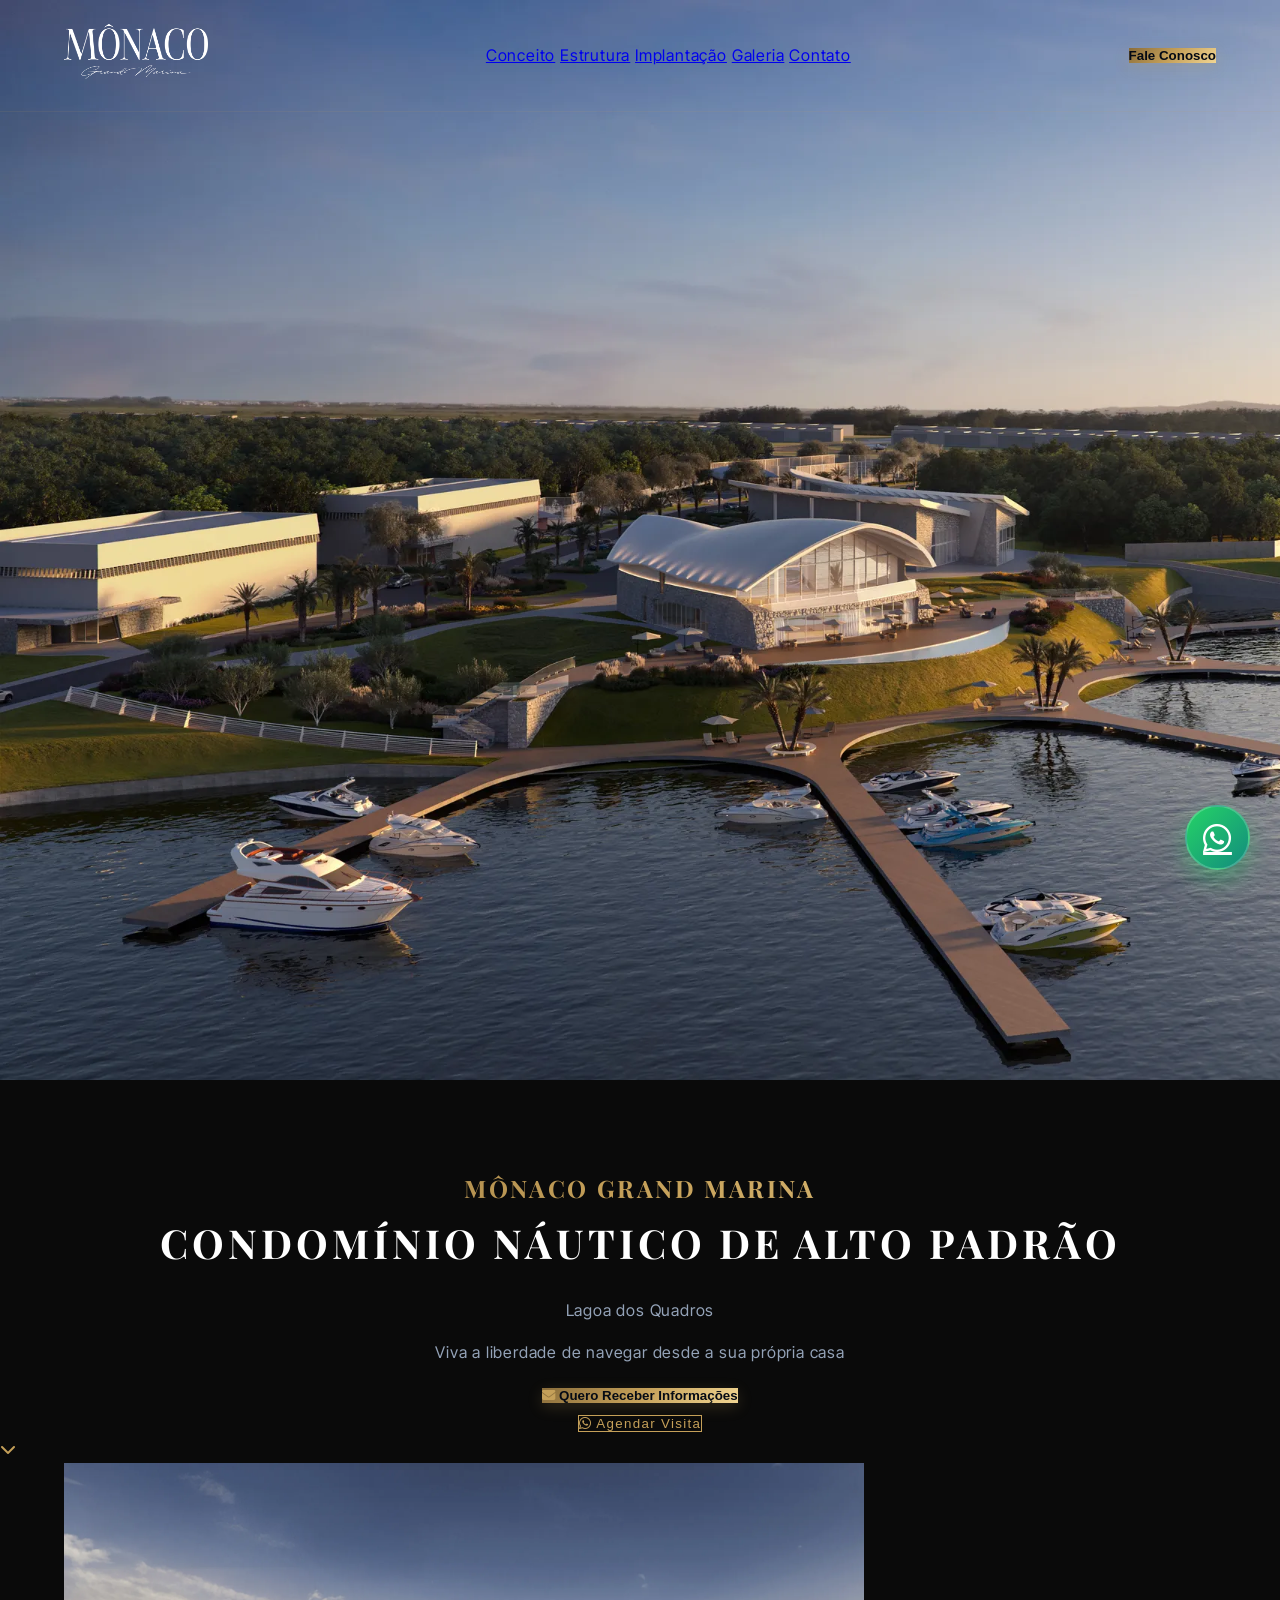
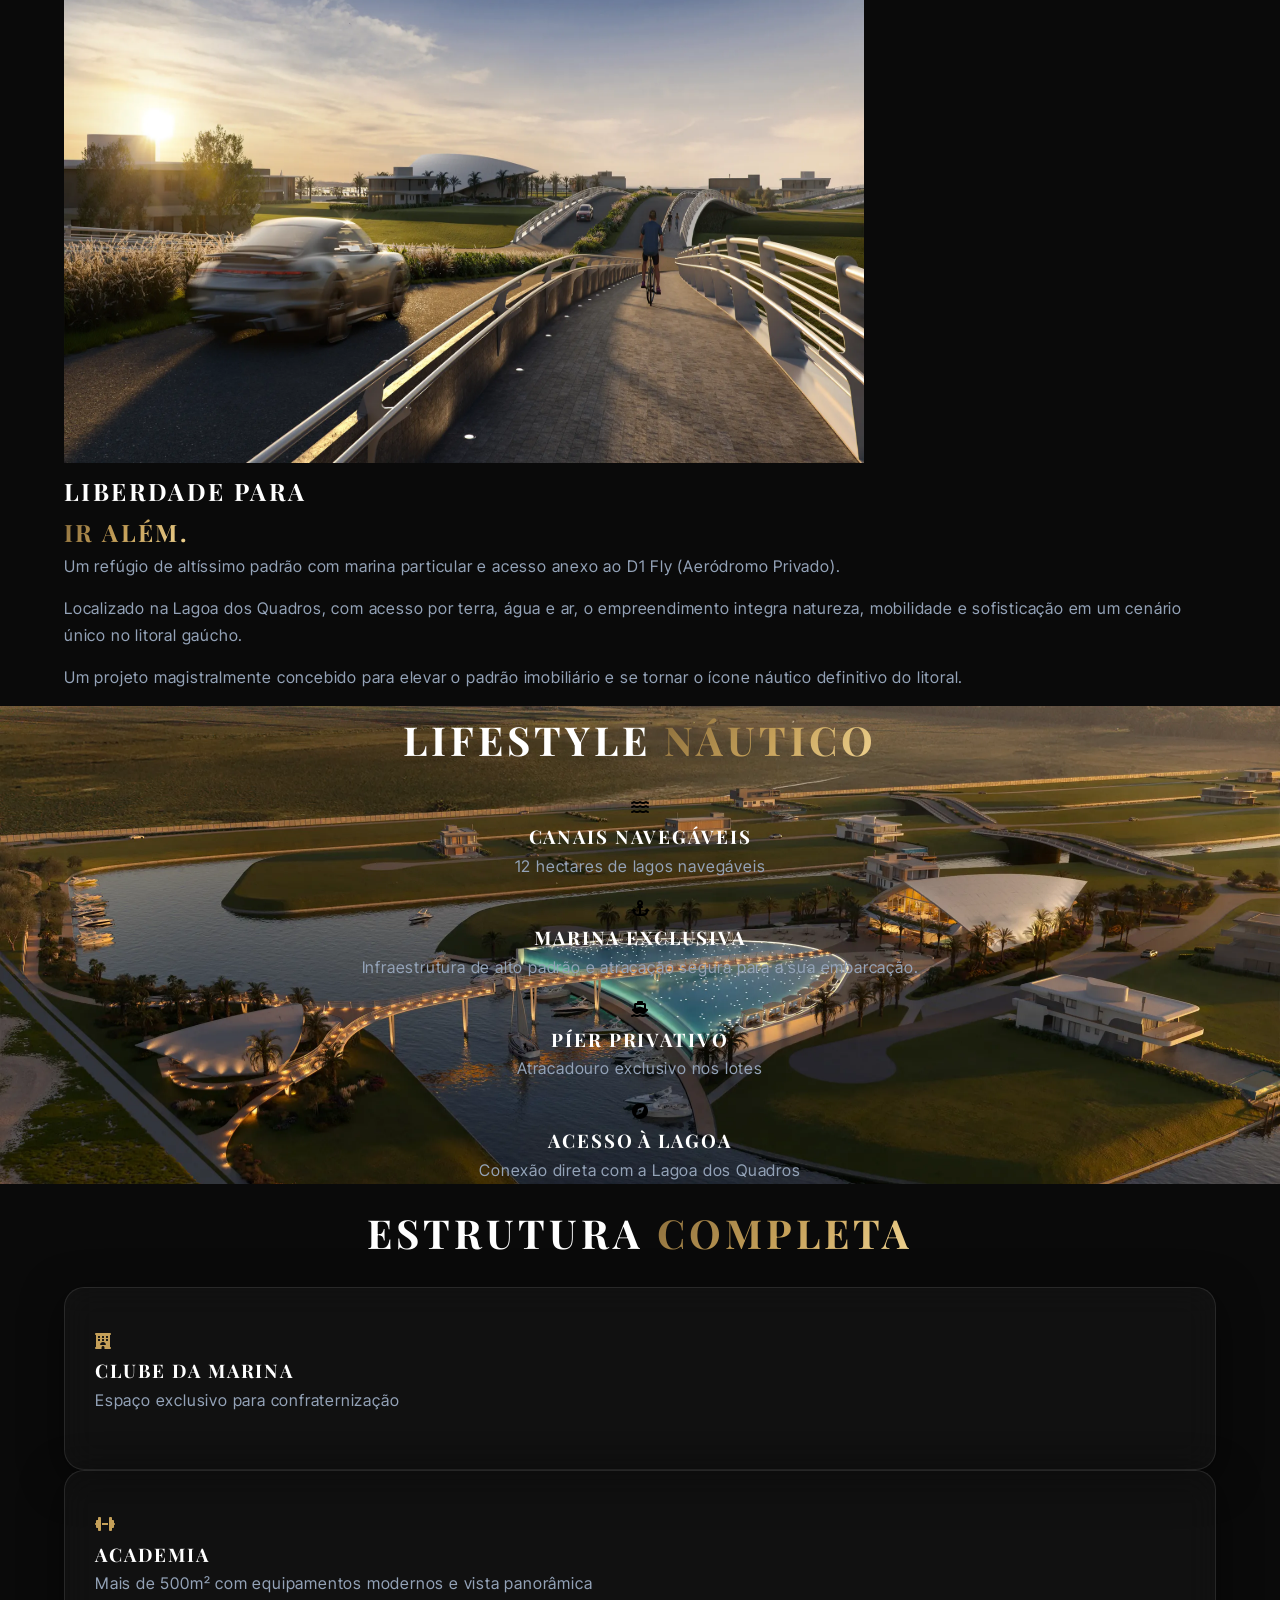
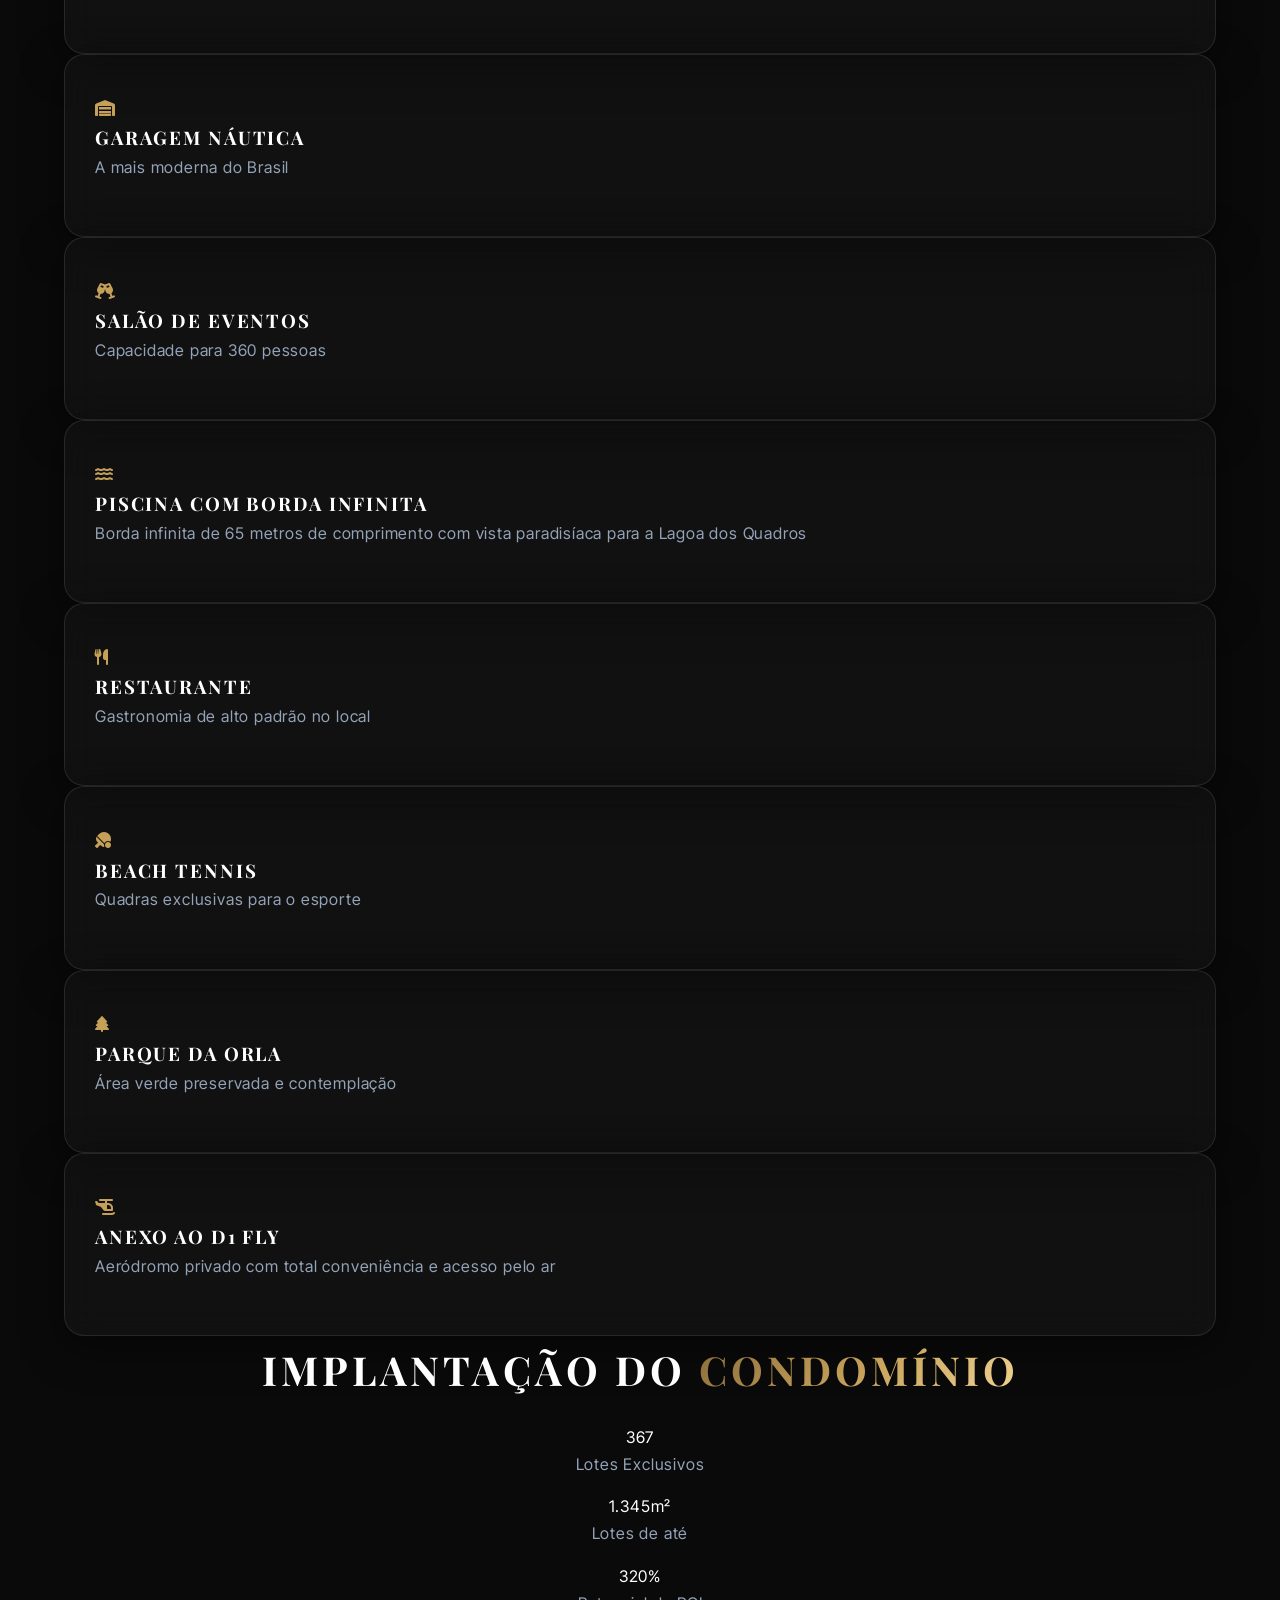
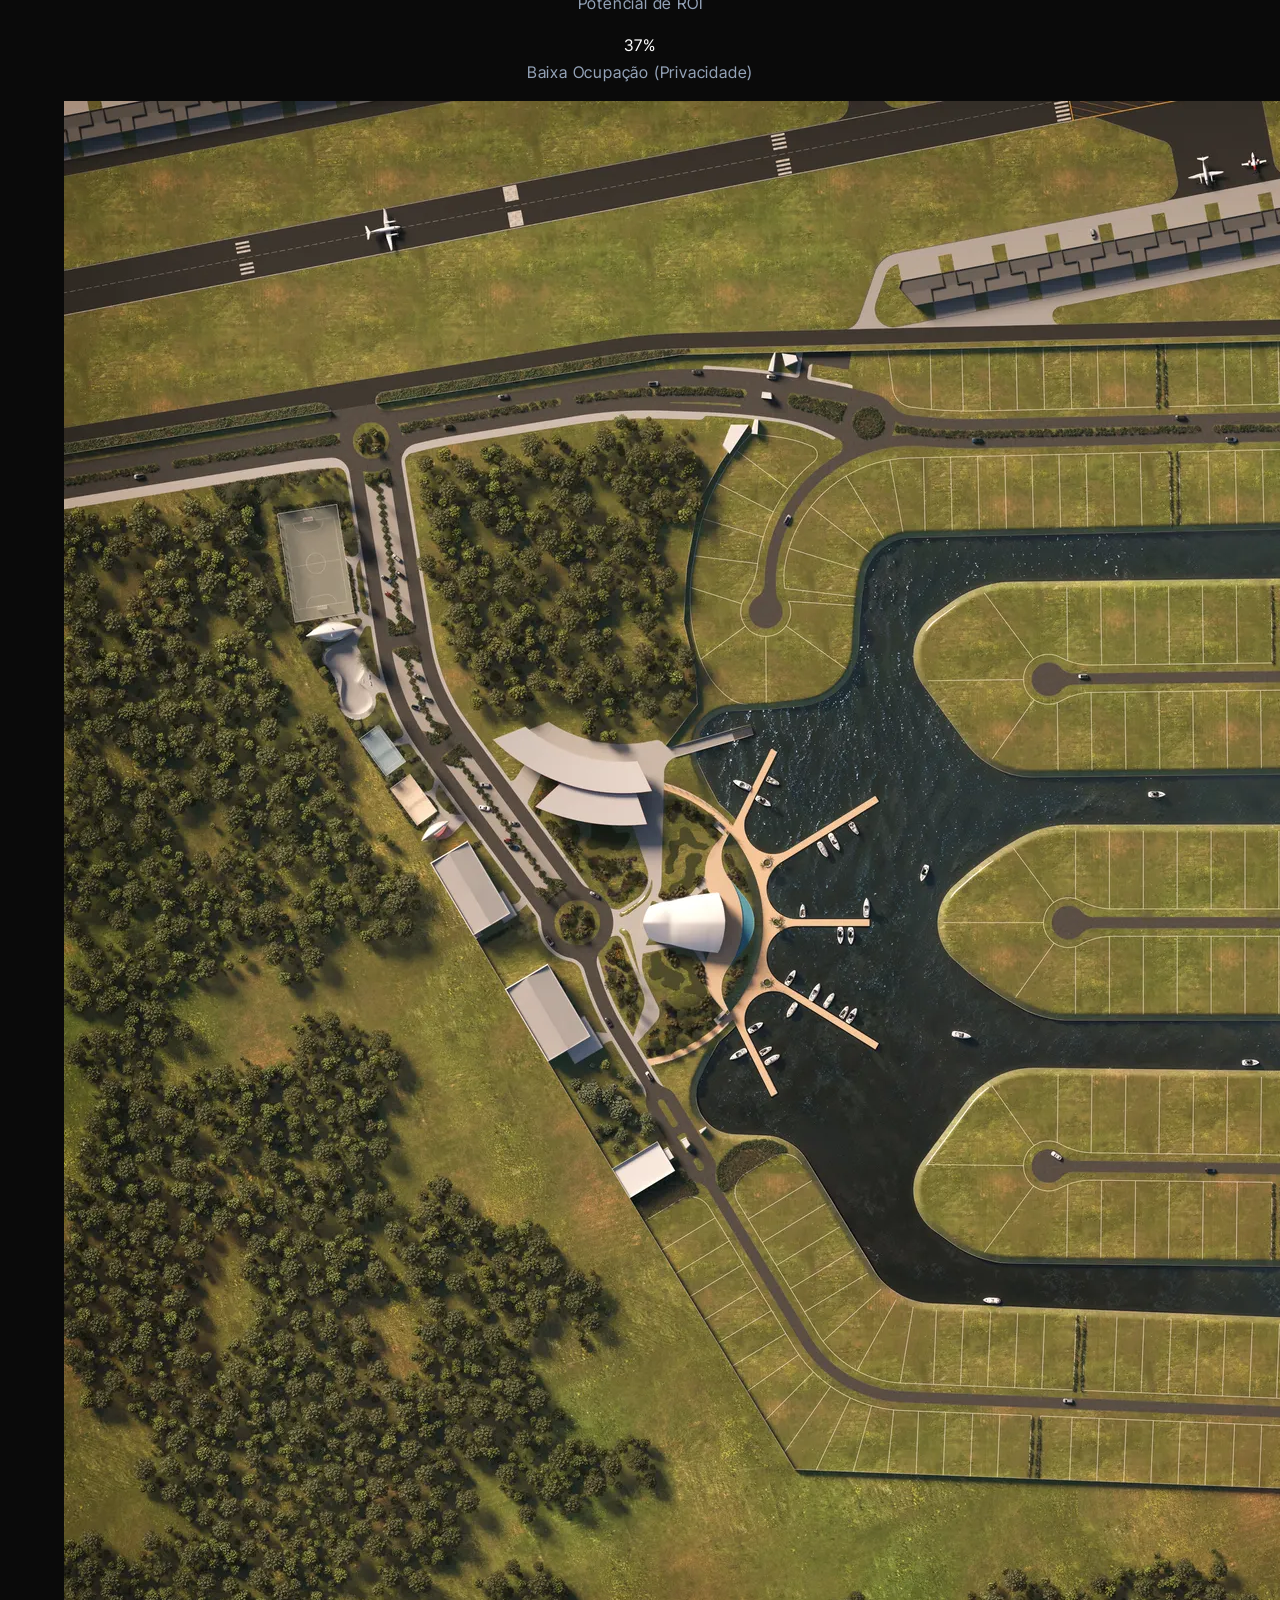
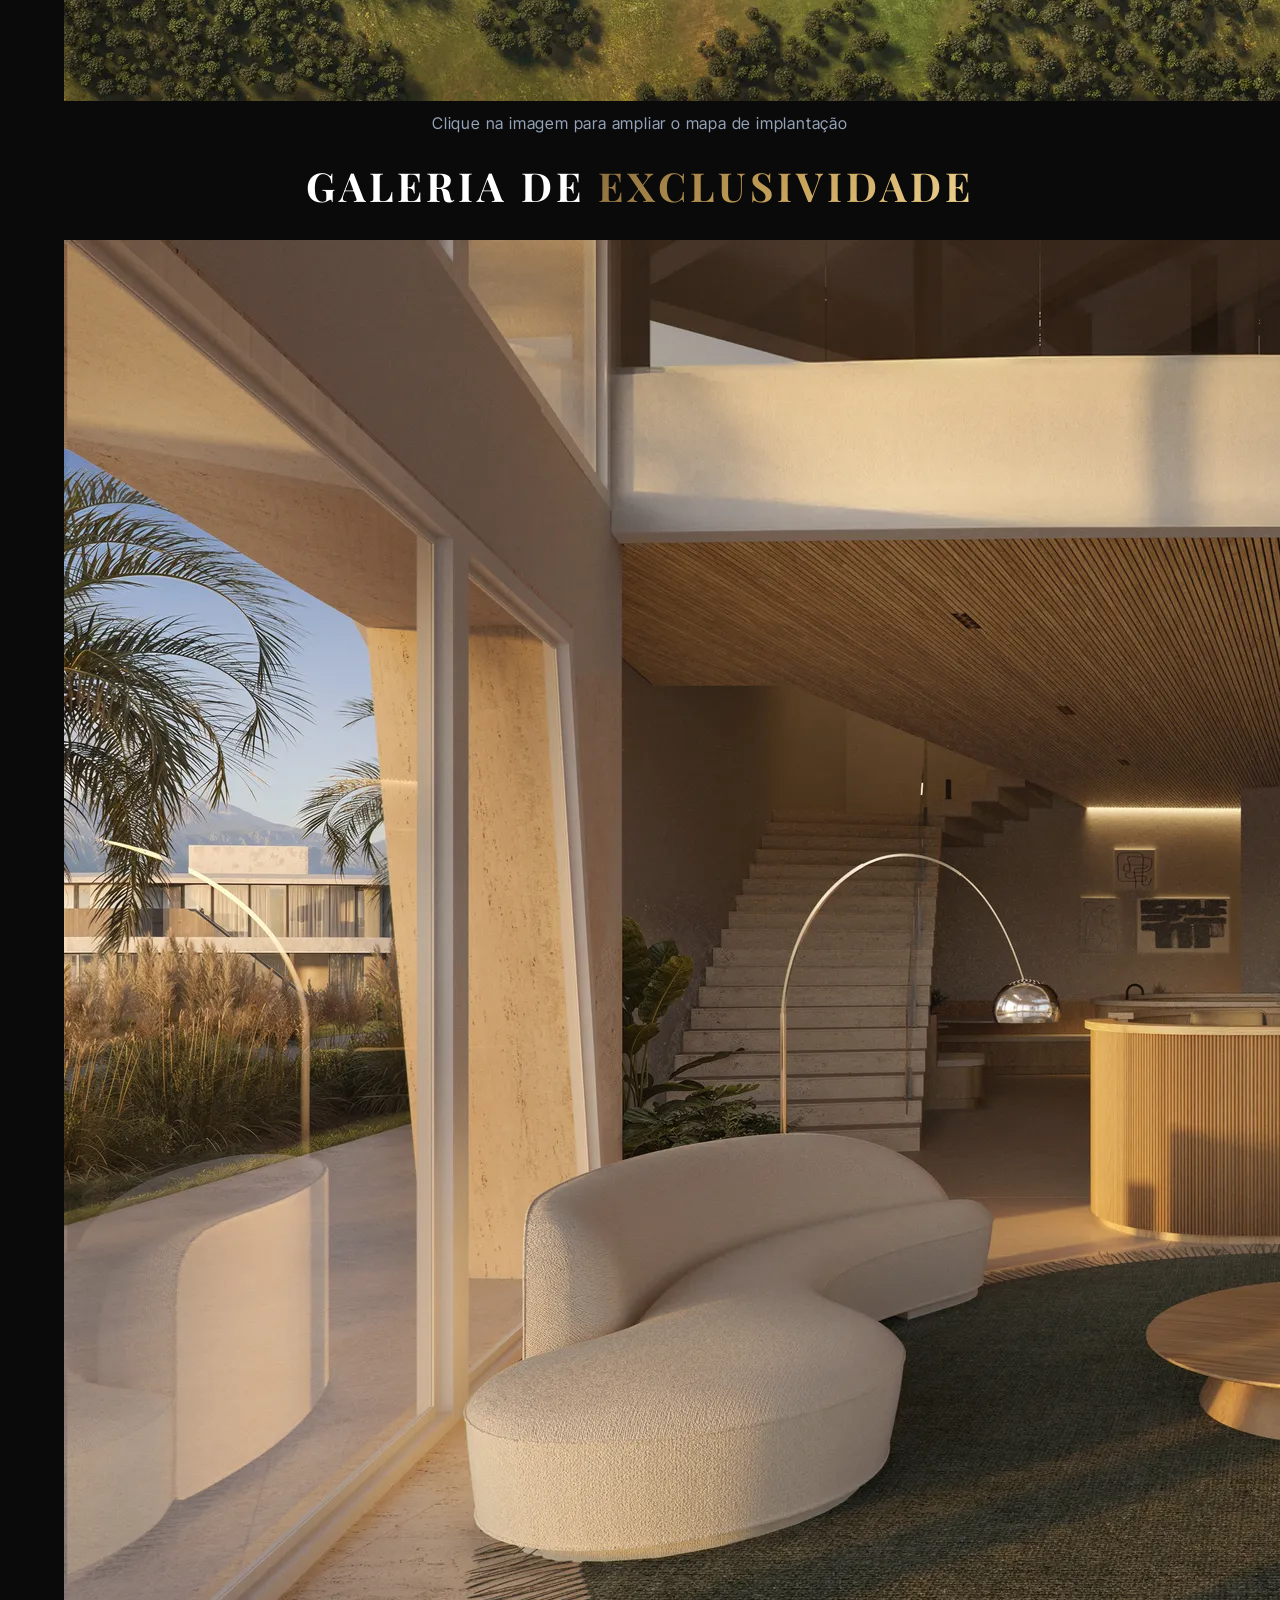
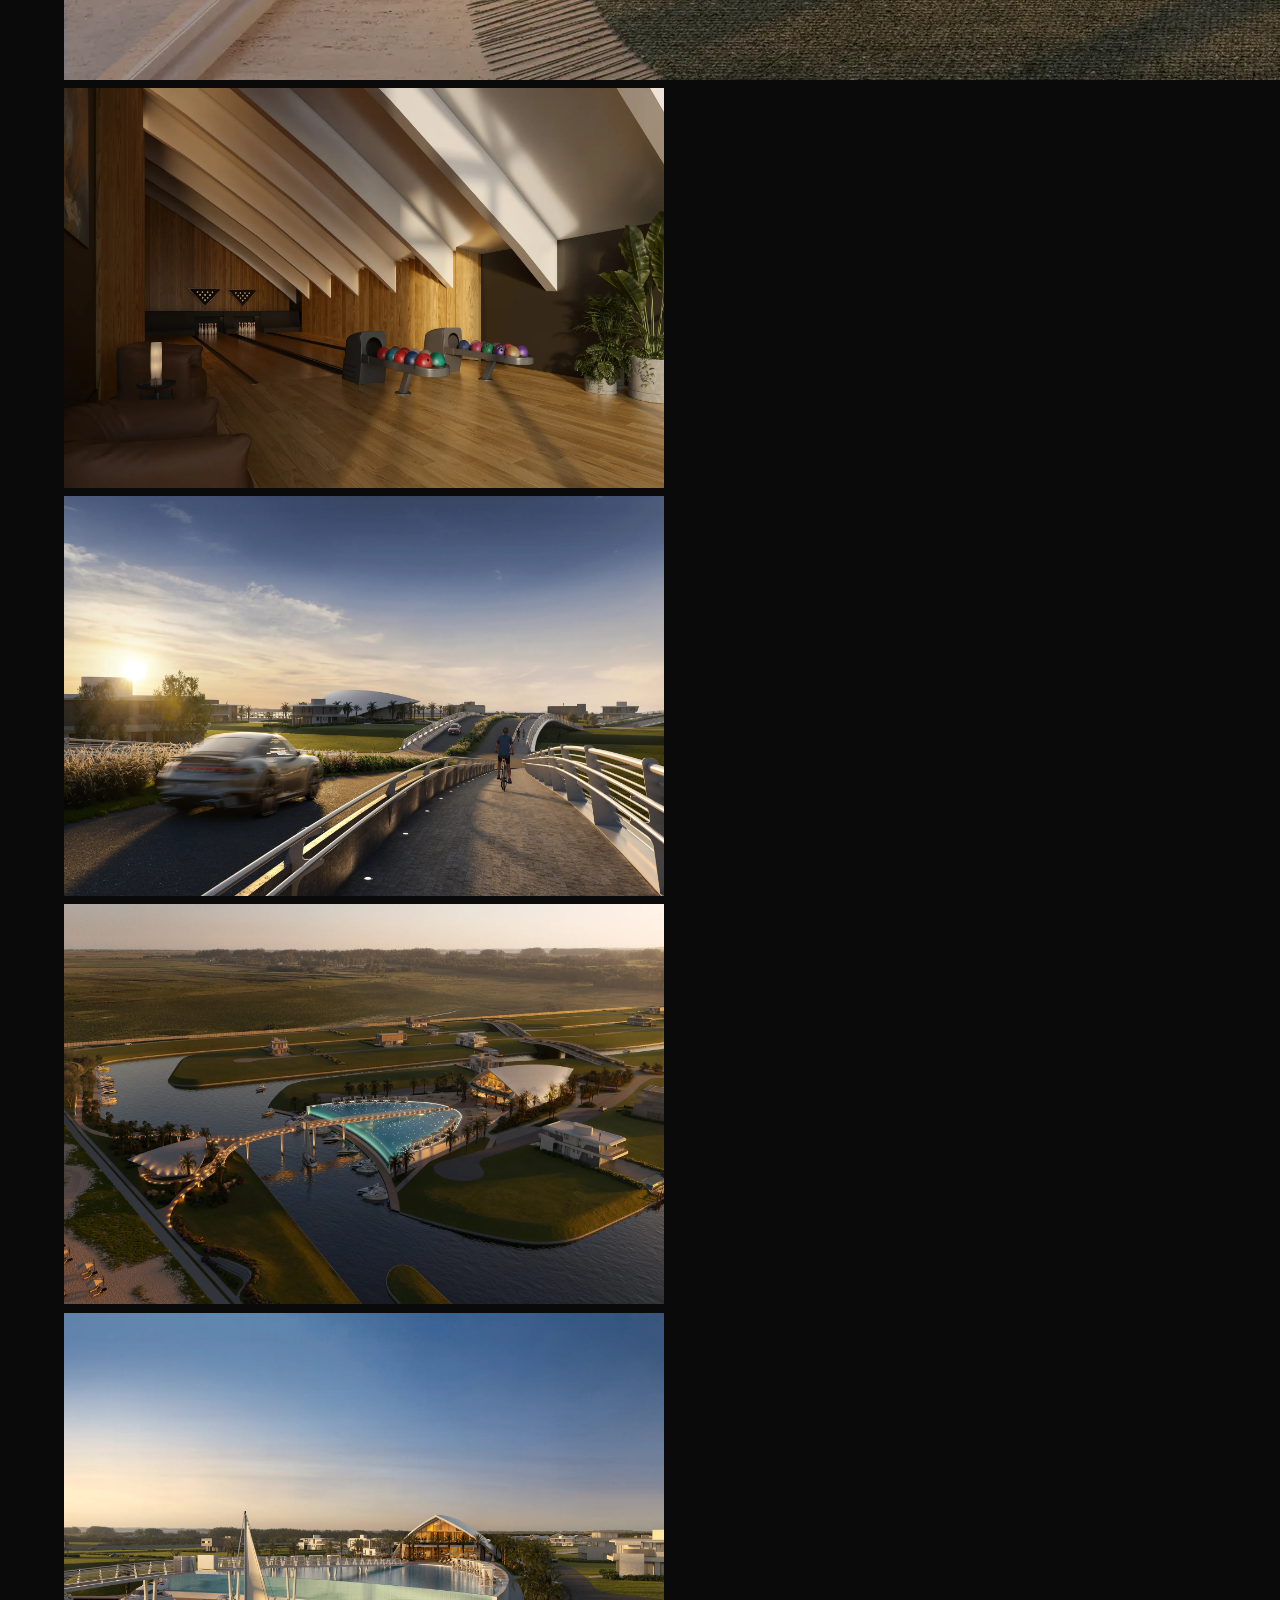
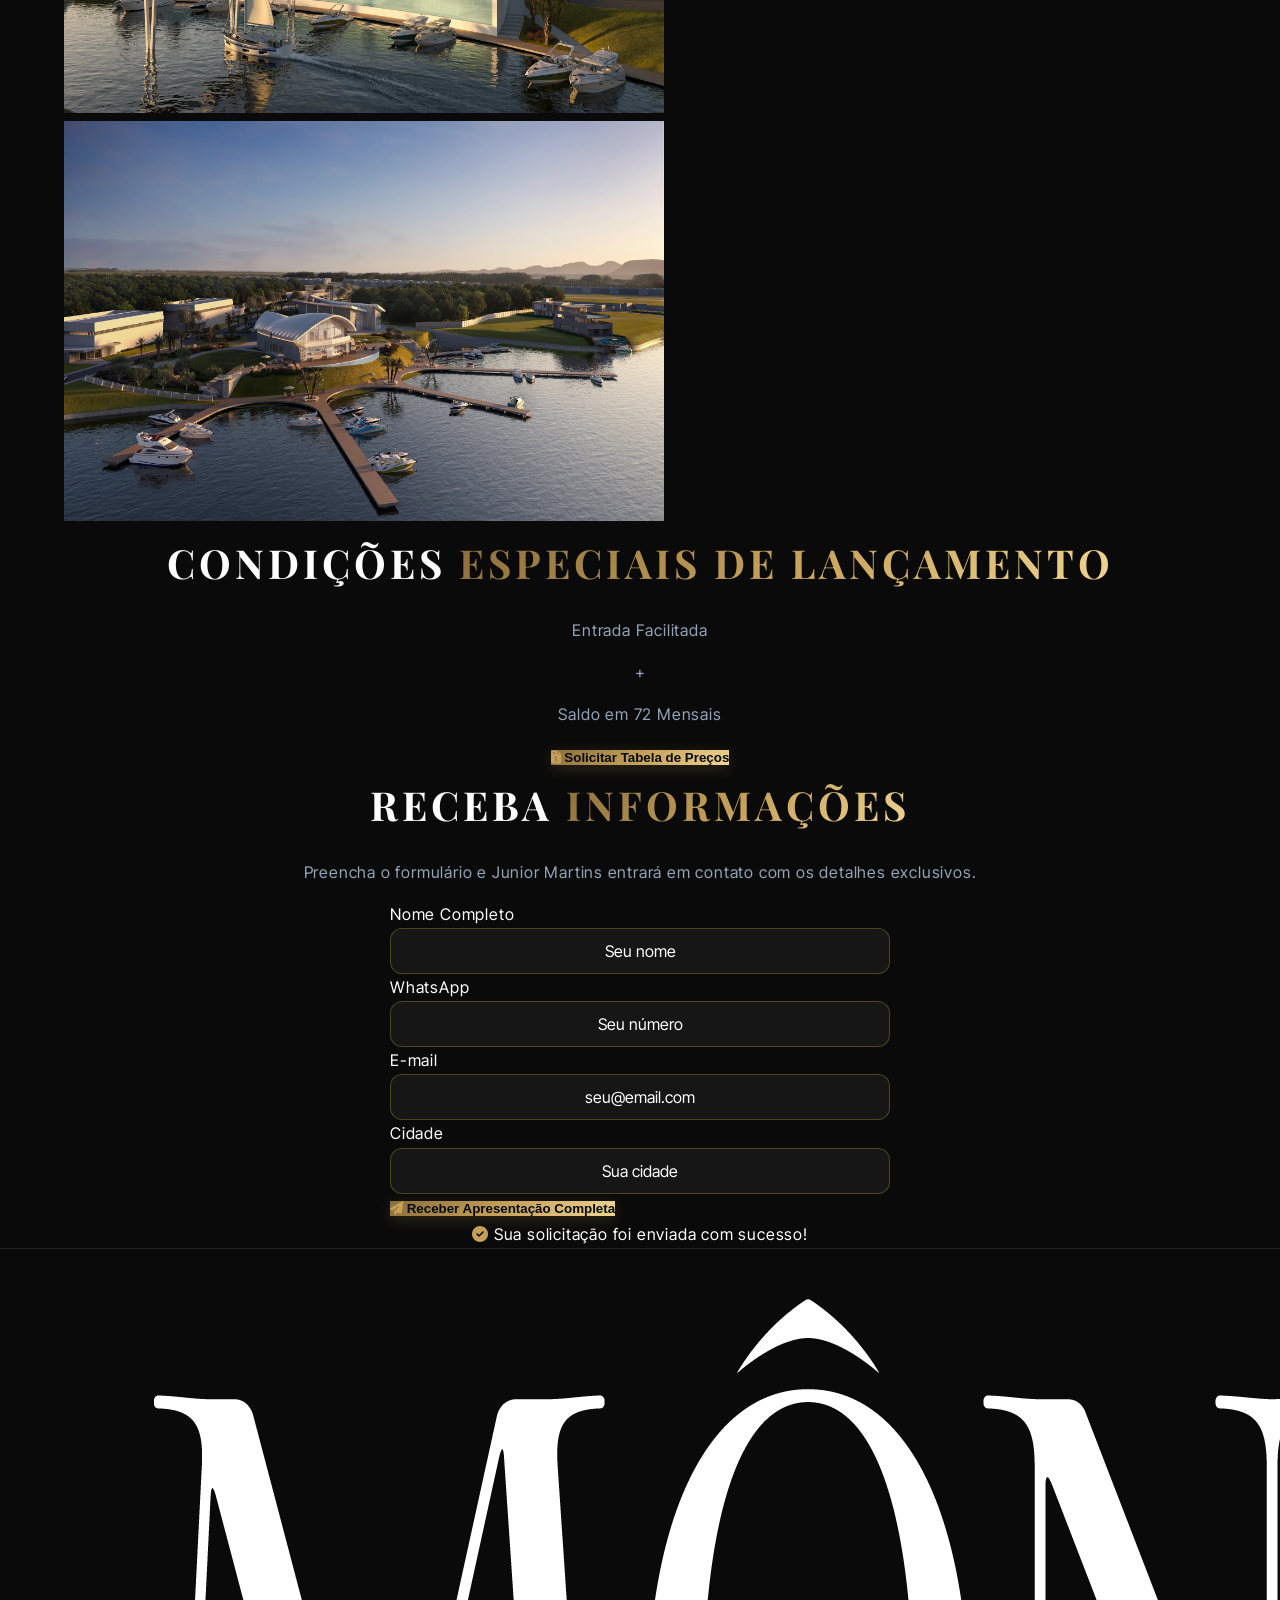
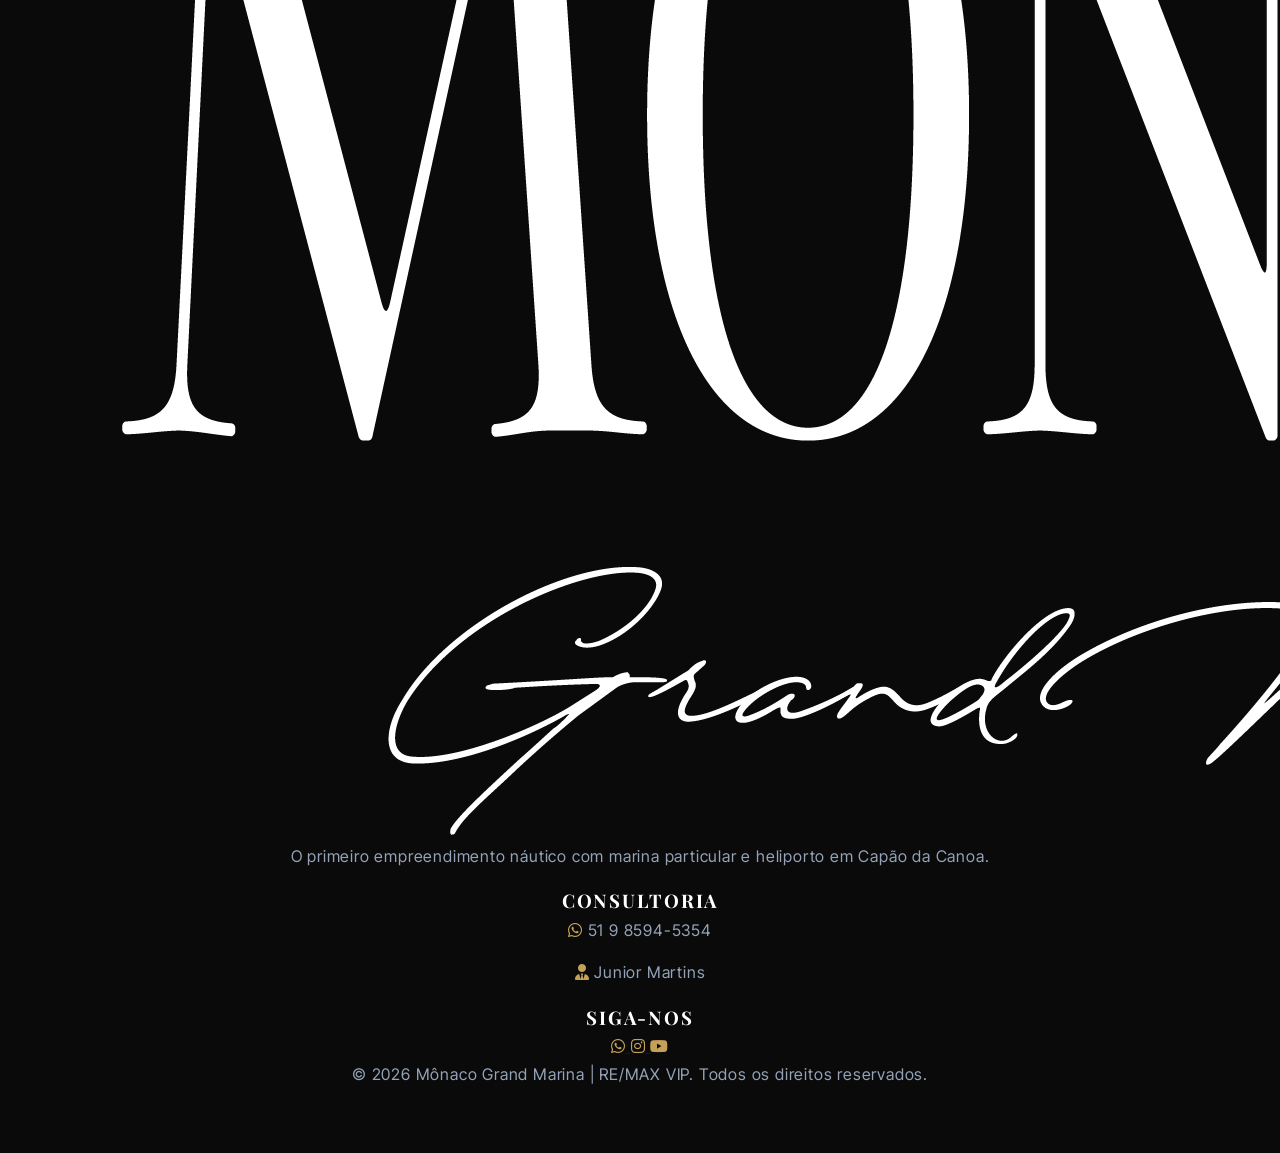
==== commit 97eaf186: "style: remover logo da consultoria do rodape" ====
--- a/index.html
+++ b/index.html
@@ -435,9 +435,6 @@
                 
                 <div>
                     <h3 class="text-xl font-bold mb-6 text-yellow-400">Consultoria</h3>
-                    <div class="mb-4">
-                        <img src="assets/remax_vip_logo.svg" alt="RE/MAX VIP" class="h-[60px] md:h-[80px] mx-auto md:mx-0 mb-4" loading="lazy">
-                    </div>
                     <p class="text-gray-400 mb-2">
                         <i class="fab fa-whatsapp mr-2"></i>
                         51 9 8594-5354
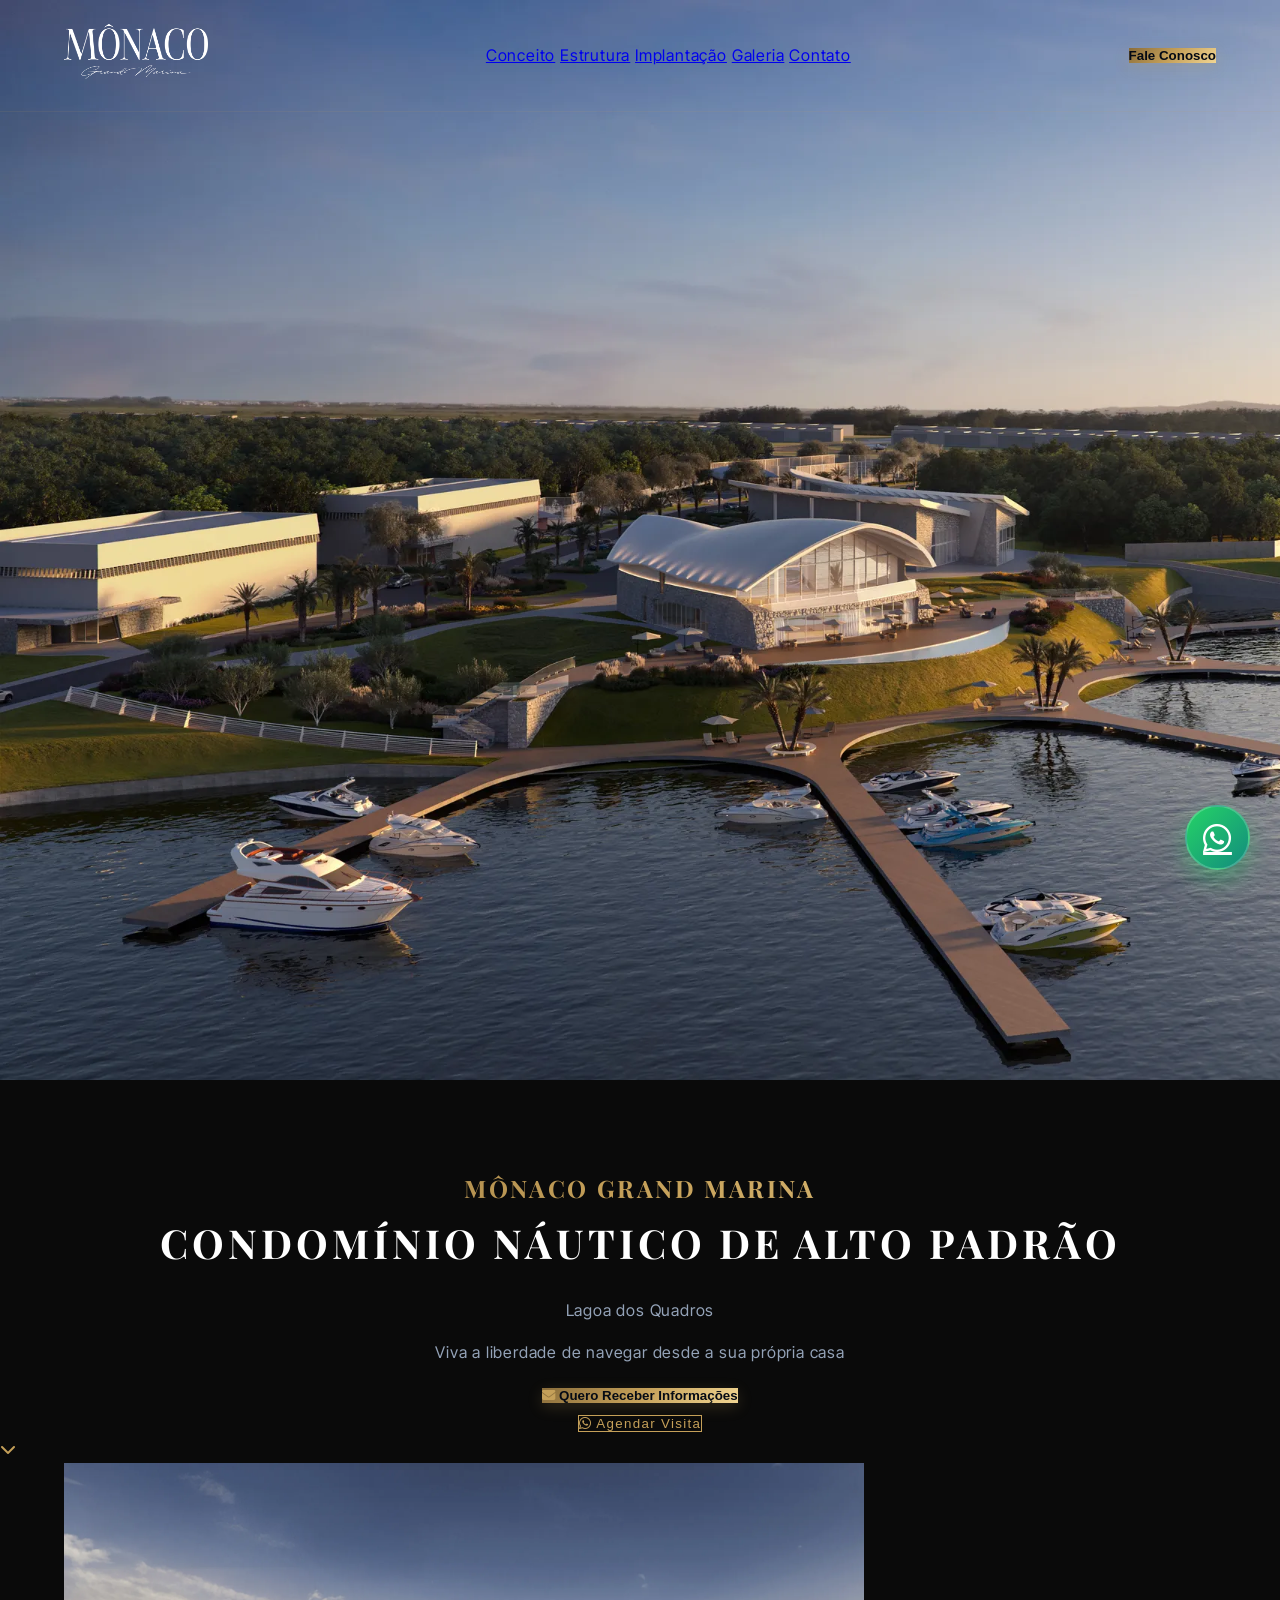
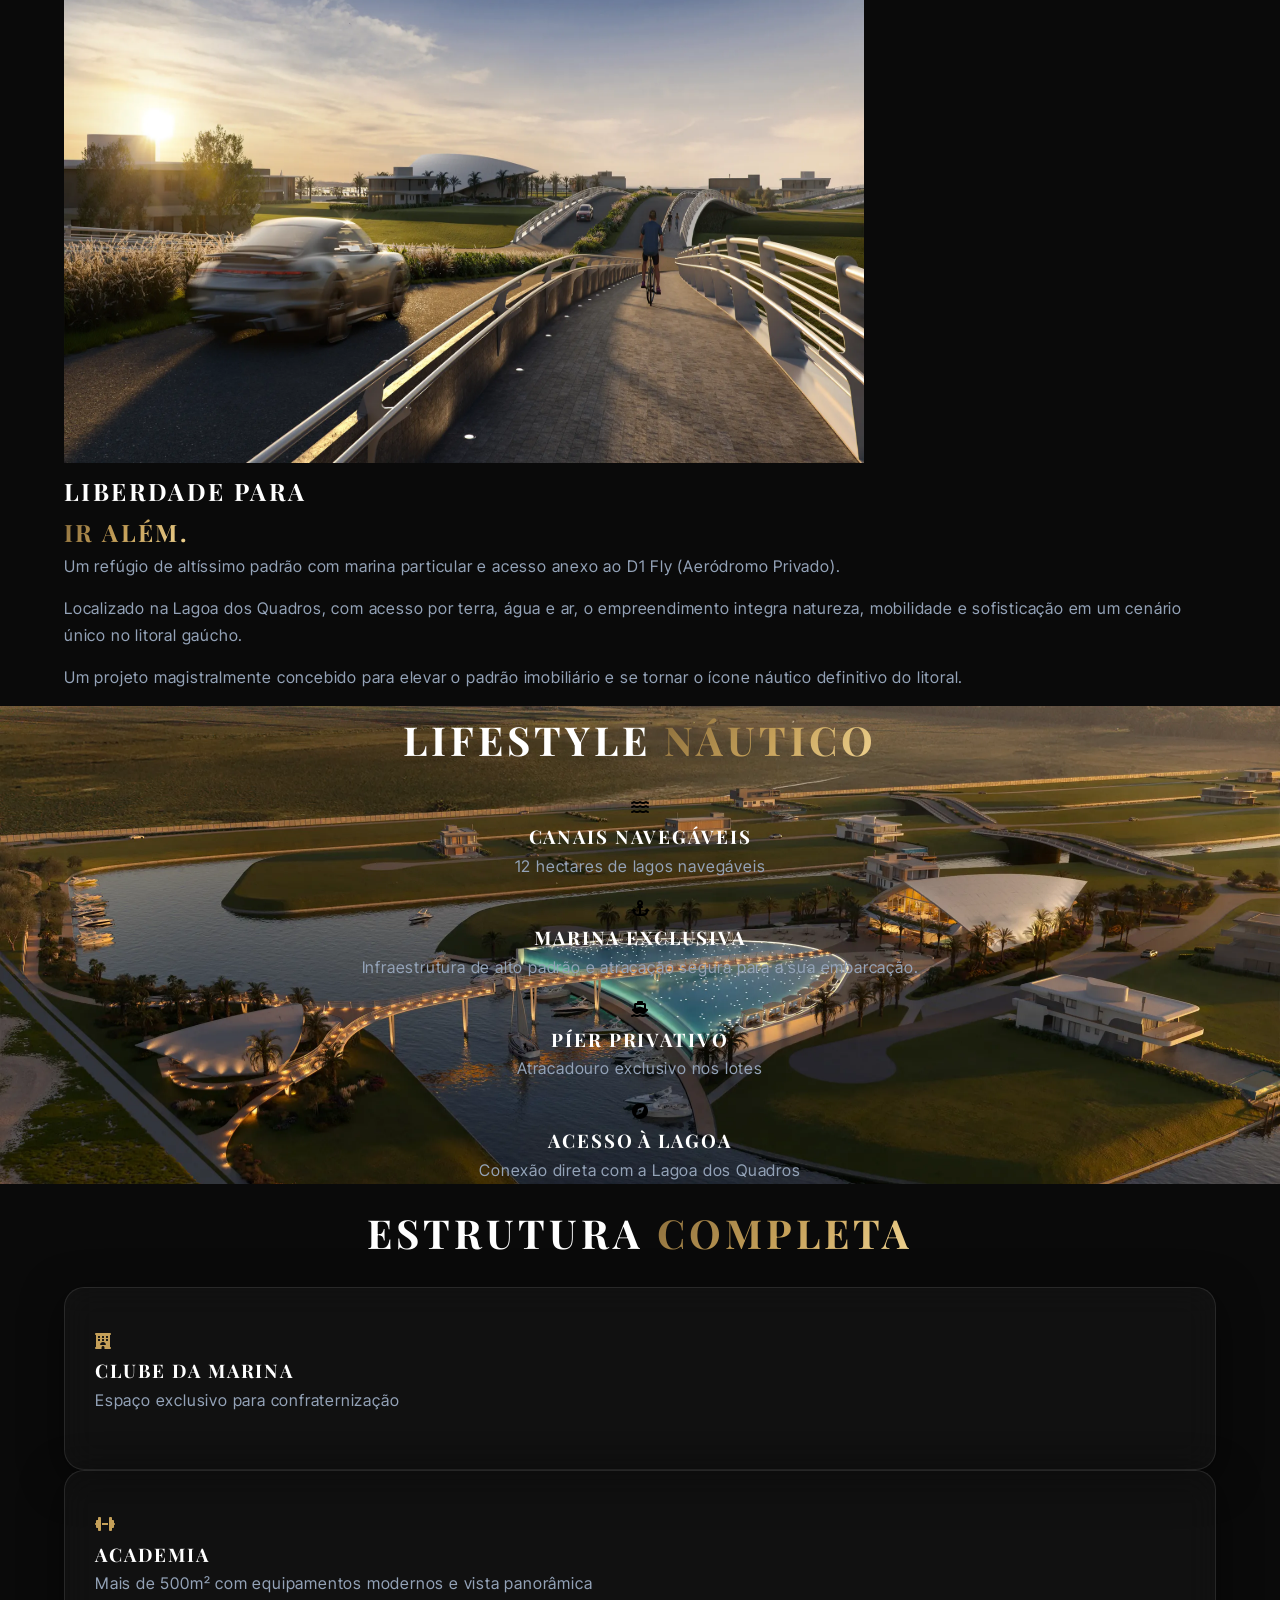
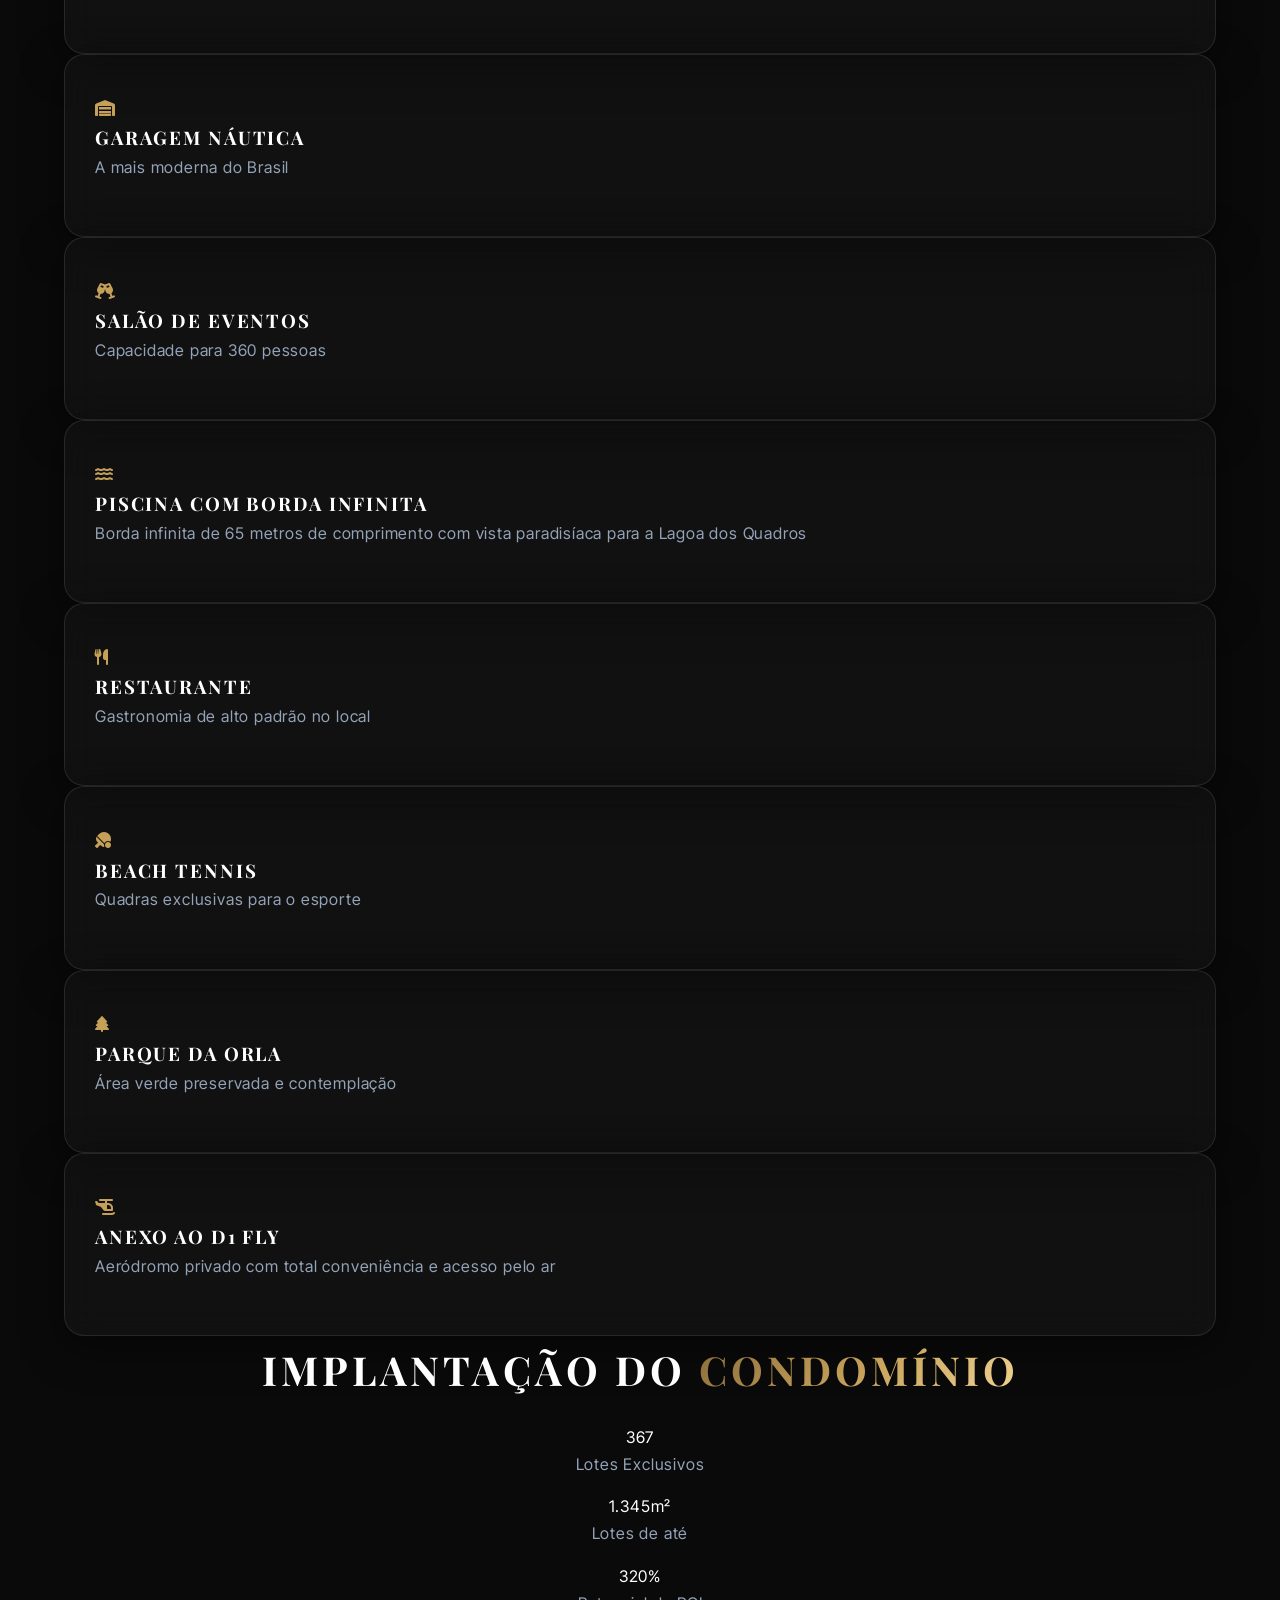
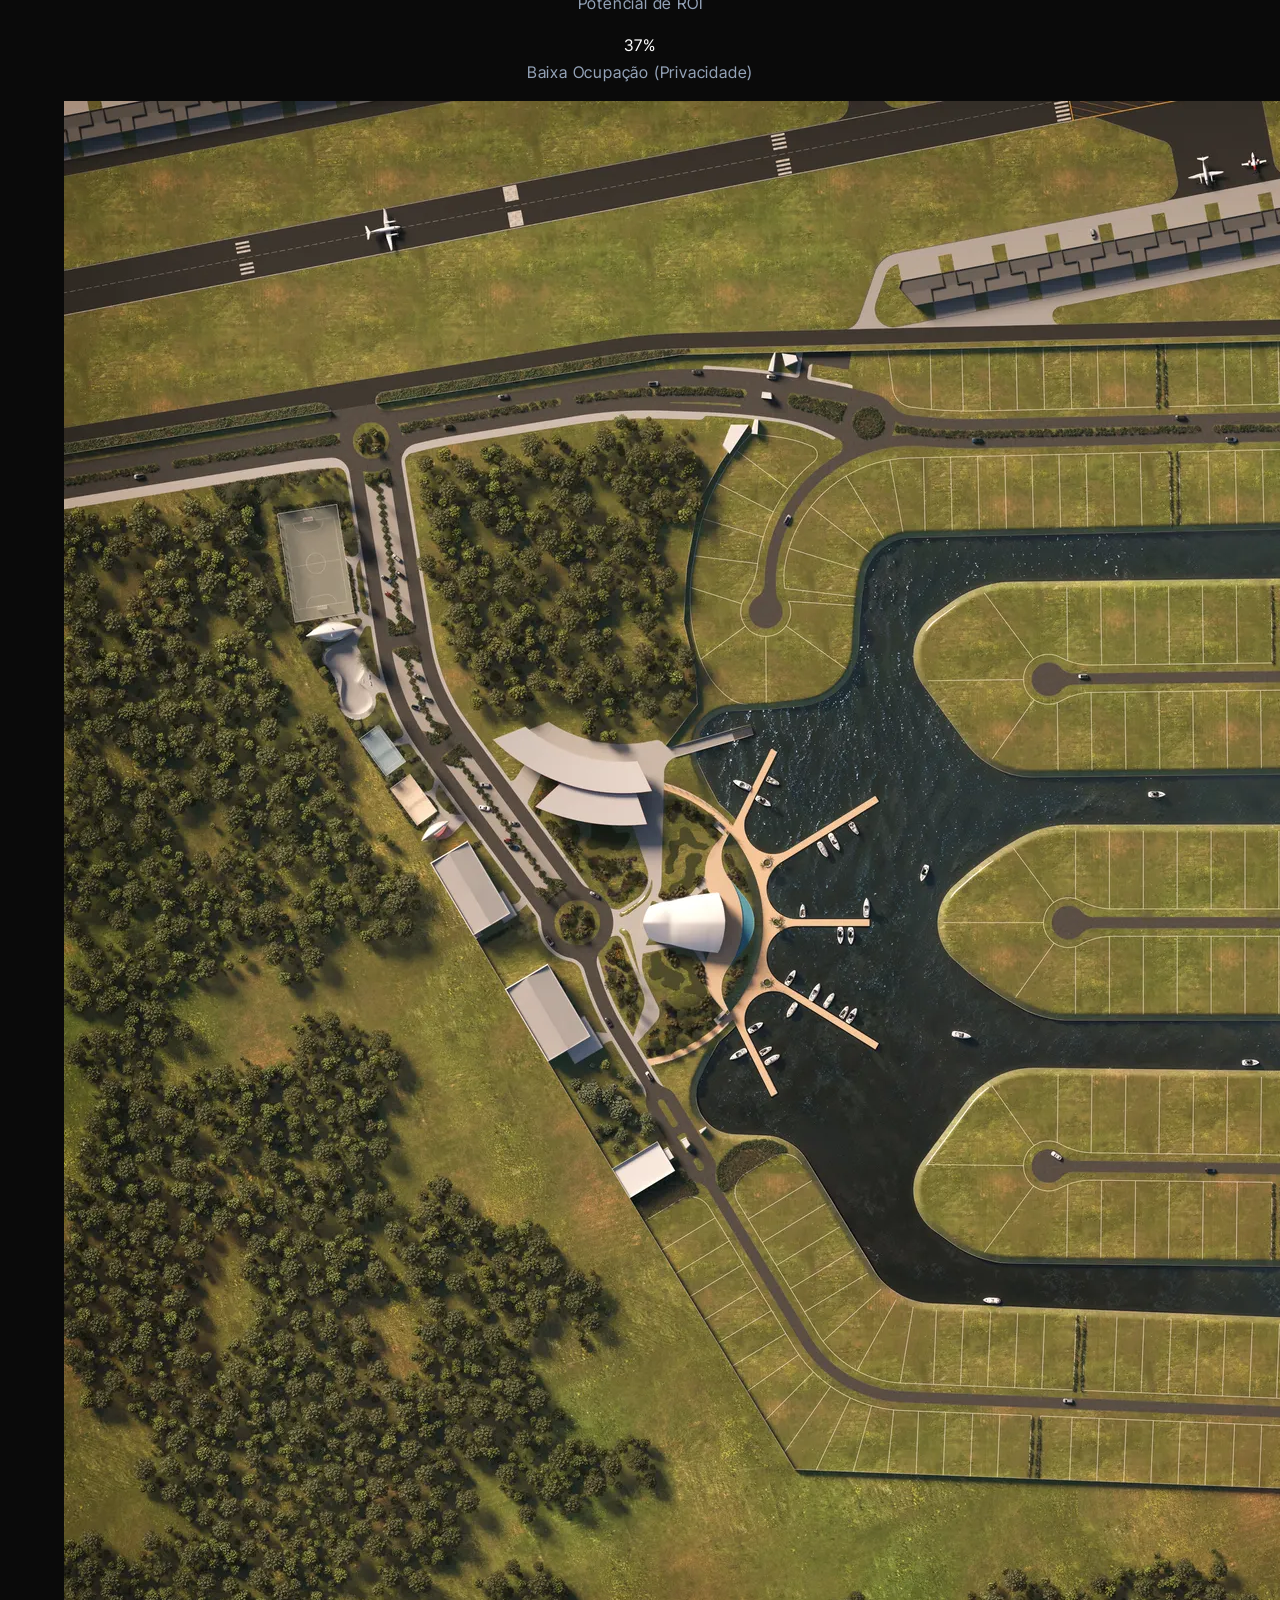
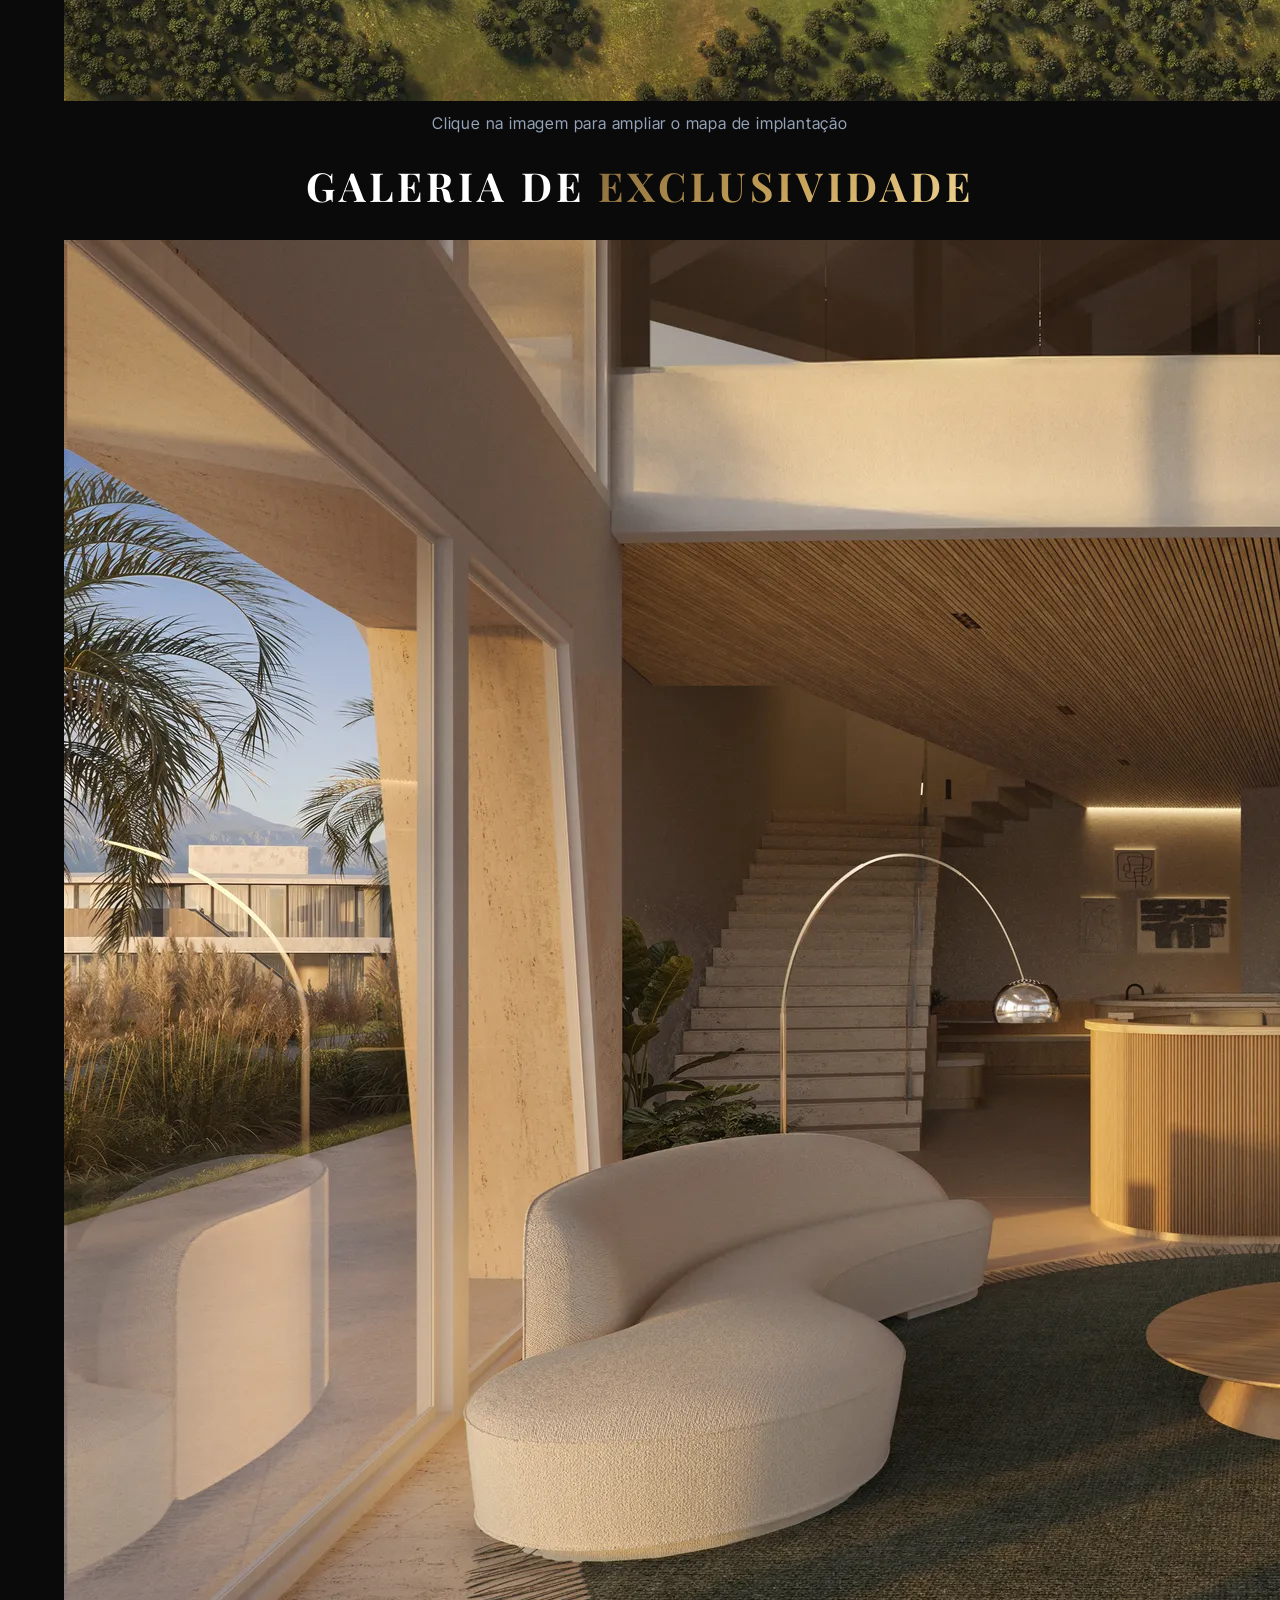
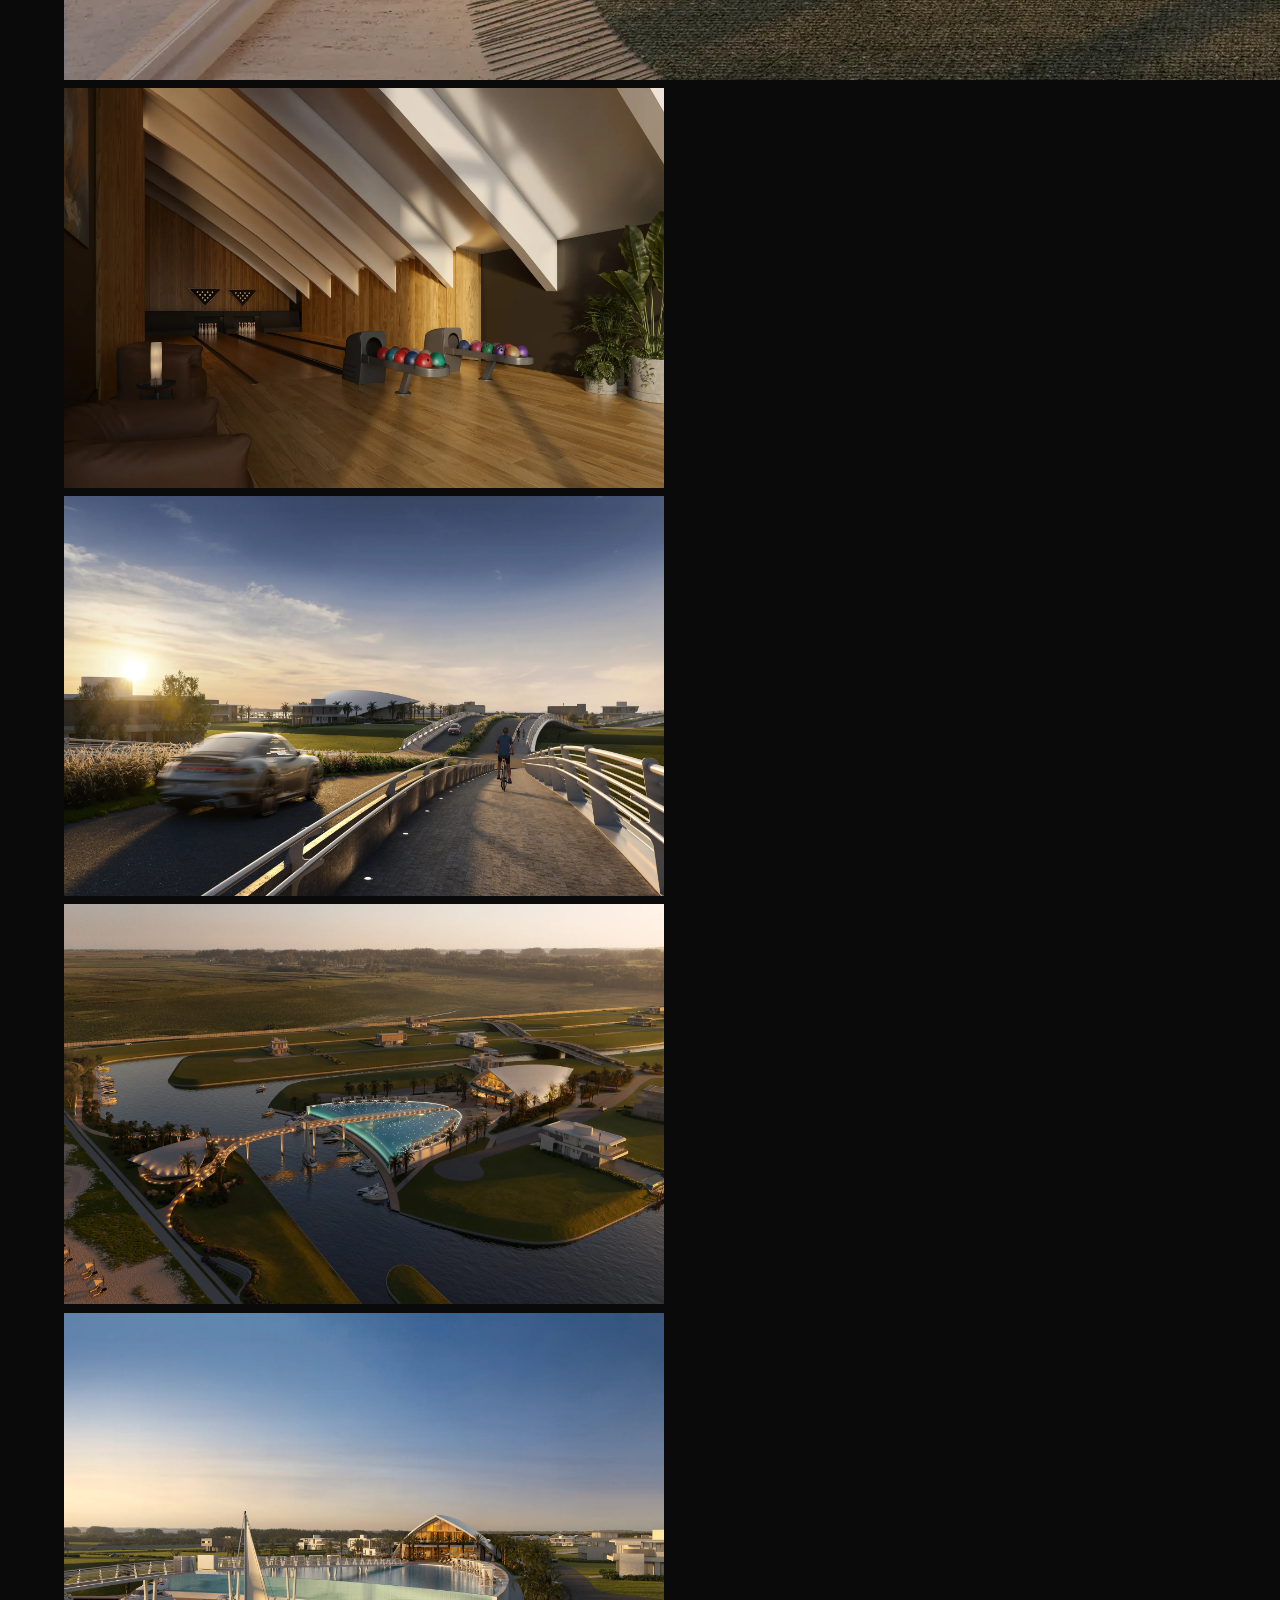
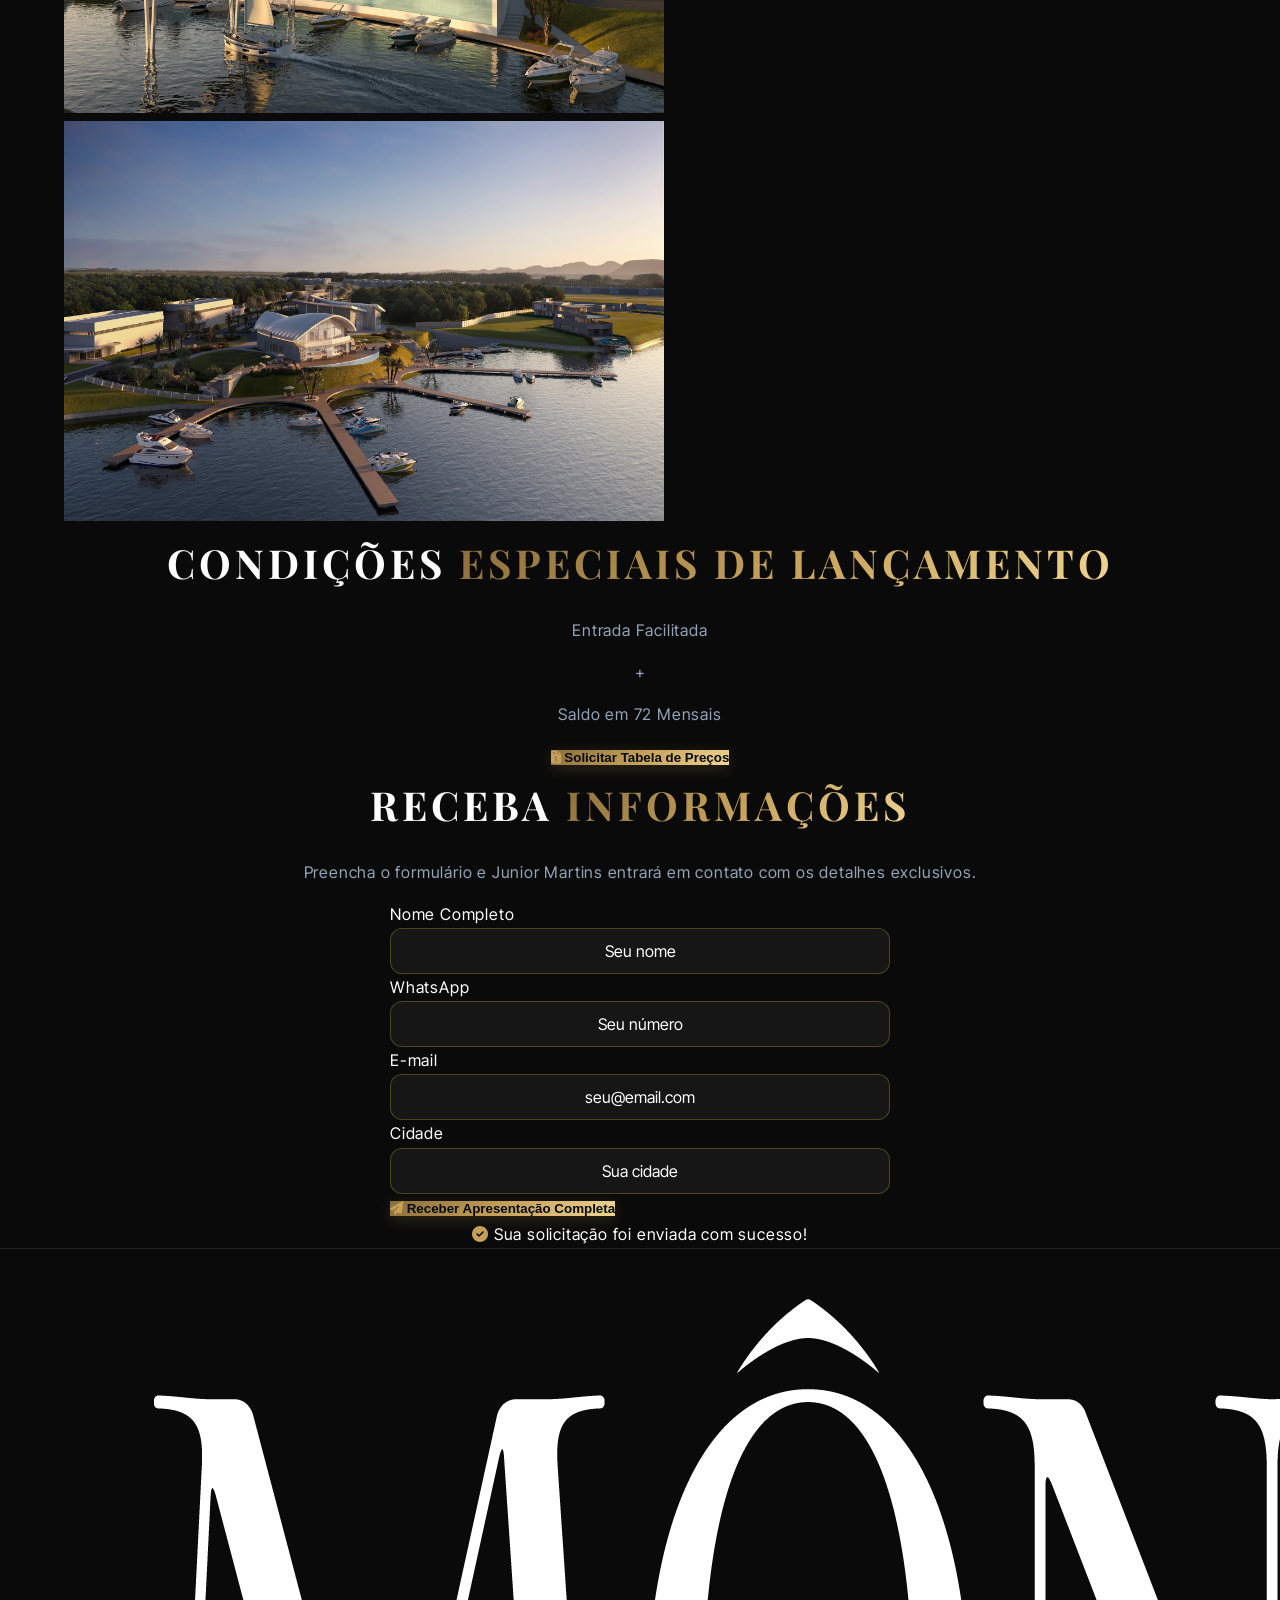
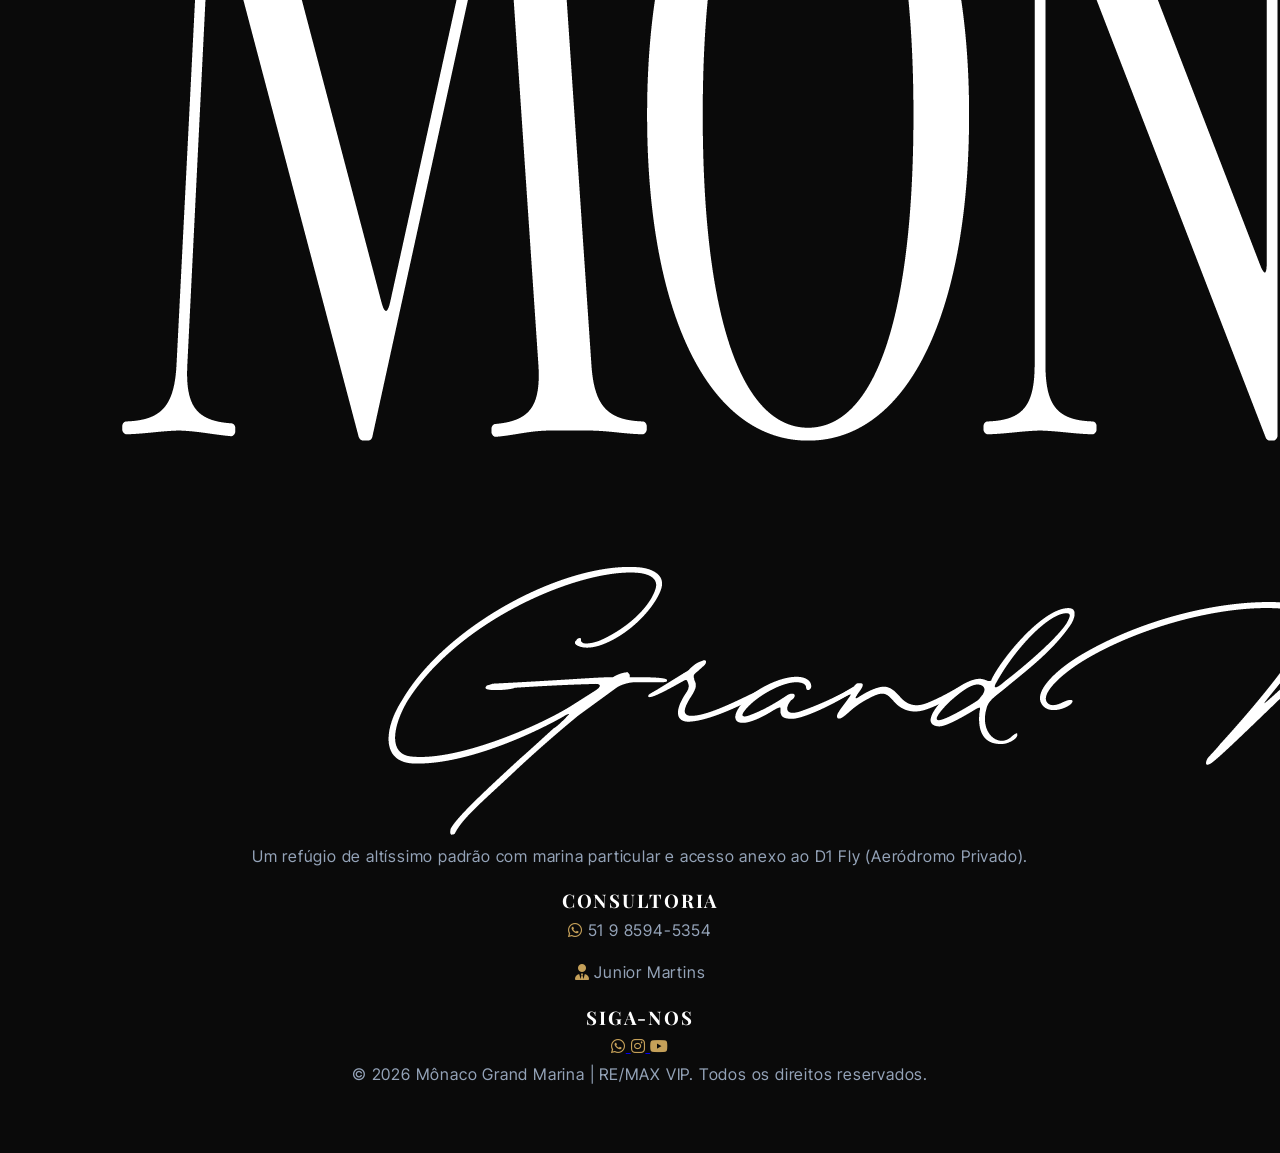
==== commit 10b2a73d: "style: reverter texto do rodape para o trecho do site" ====
--- a/index.html
+++ b/index.html
@@ -430,7 +430,7 @@
             <div class="grid md:grid-cols-3 gap-12 text-center md:text-left">
                 <div>
                     <img src="assets/logo_monaco_white.png" alt="Mônaco Grand Marina" class="h-[55px] mb-6 mx-auto md:mx-0">
-                    <p class="text-gray-400">O primeiro empreendimento náutico com marina particular e heliporto em Capão da Canoa.</p>
+                    <p class="text-gray-400">Um refúgio de altíssimo padrão com marina particular e acesso anexo ao D1 Fly (Aeródromo Privado).</p>
                 </div>
                 
                 <div>
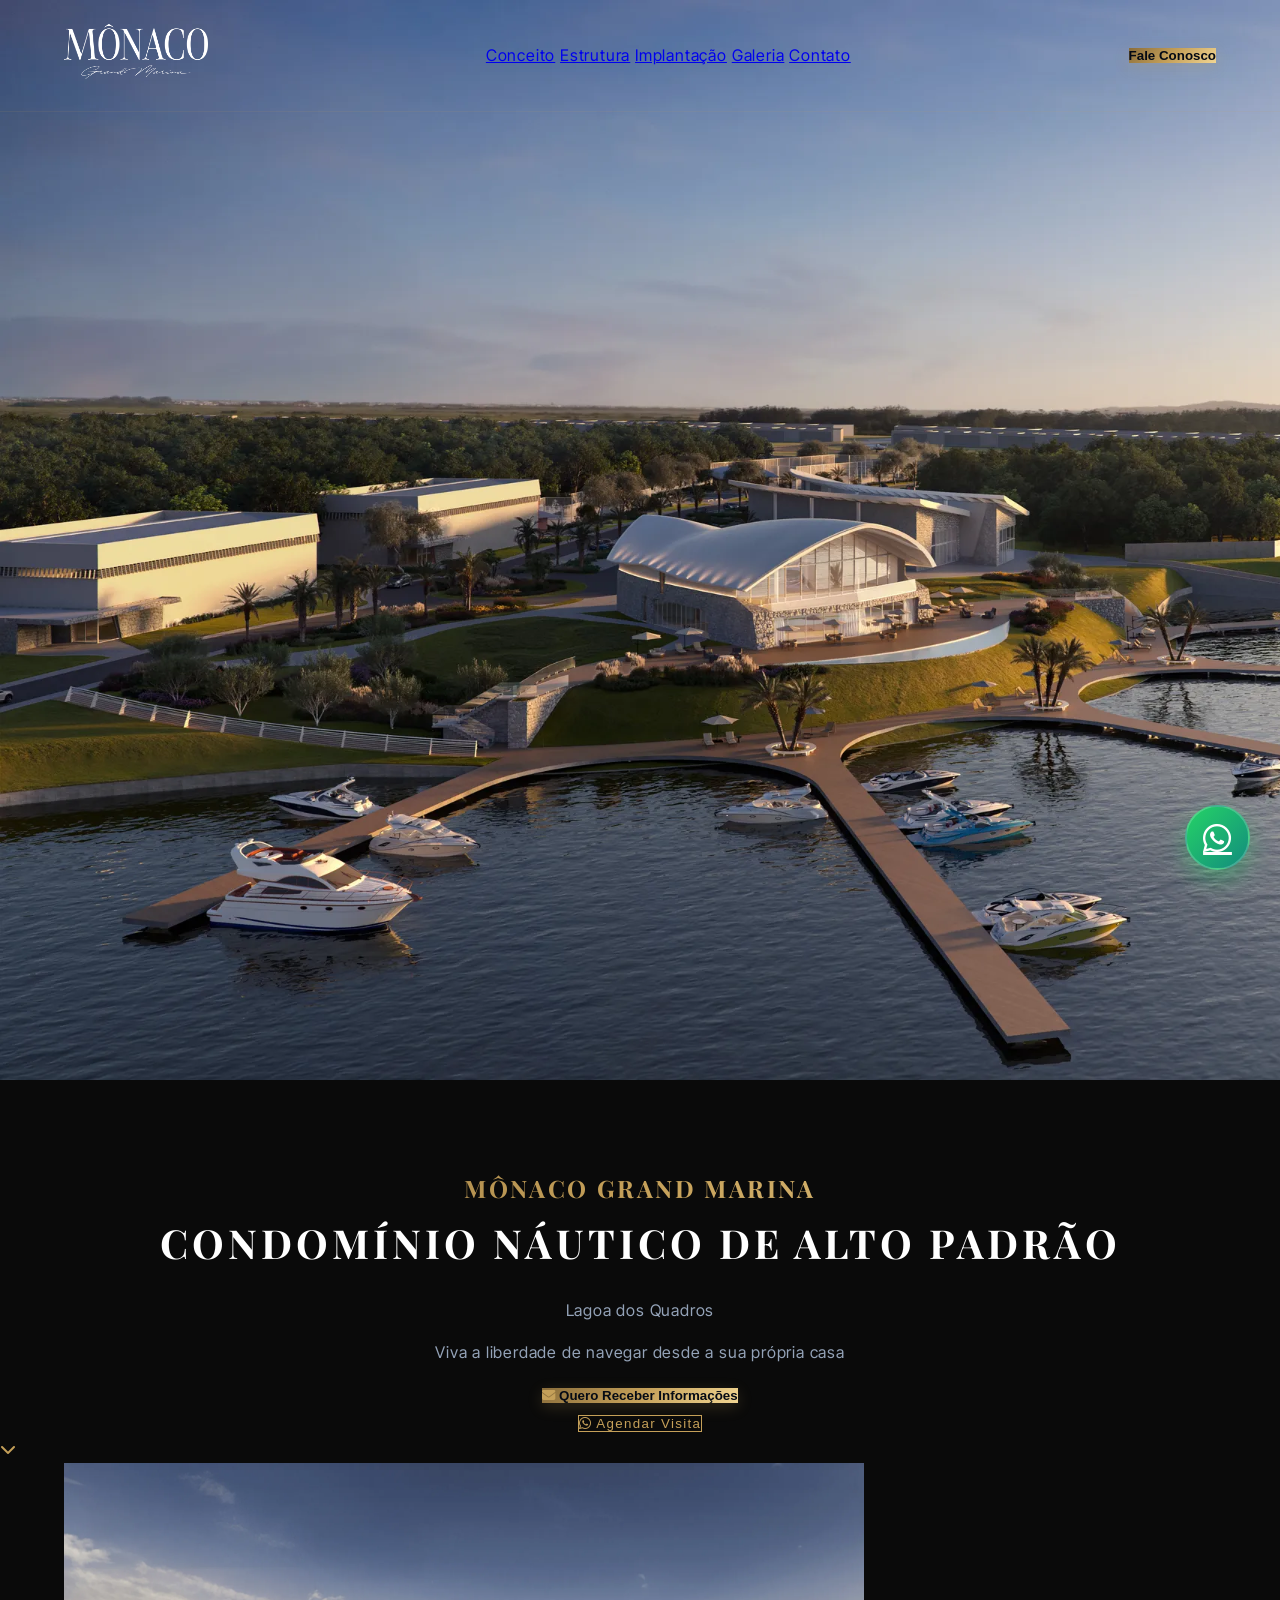
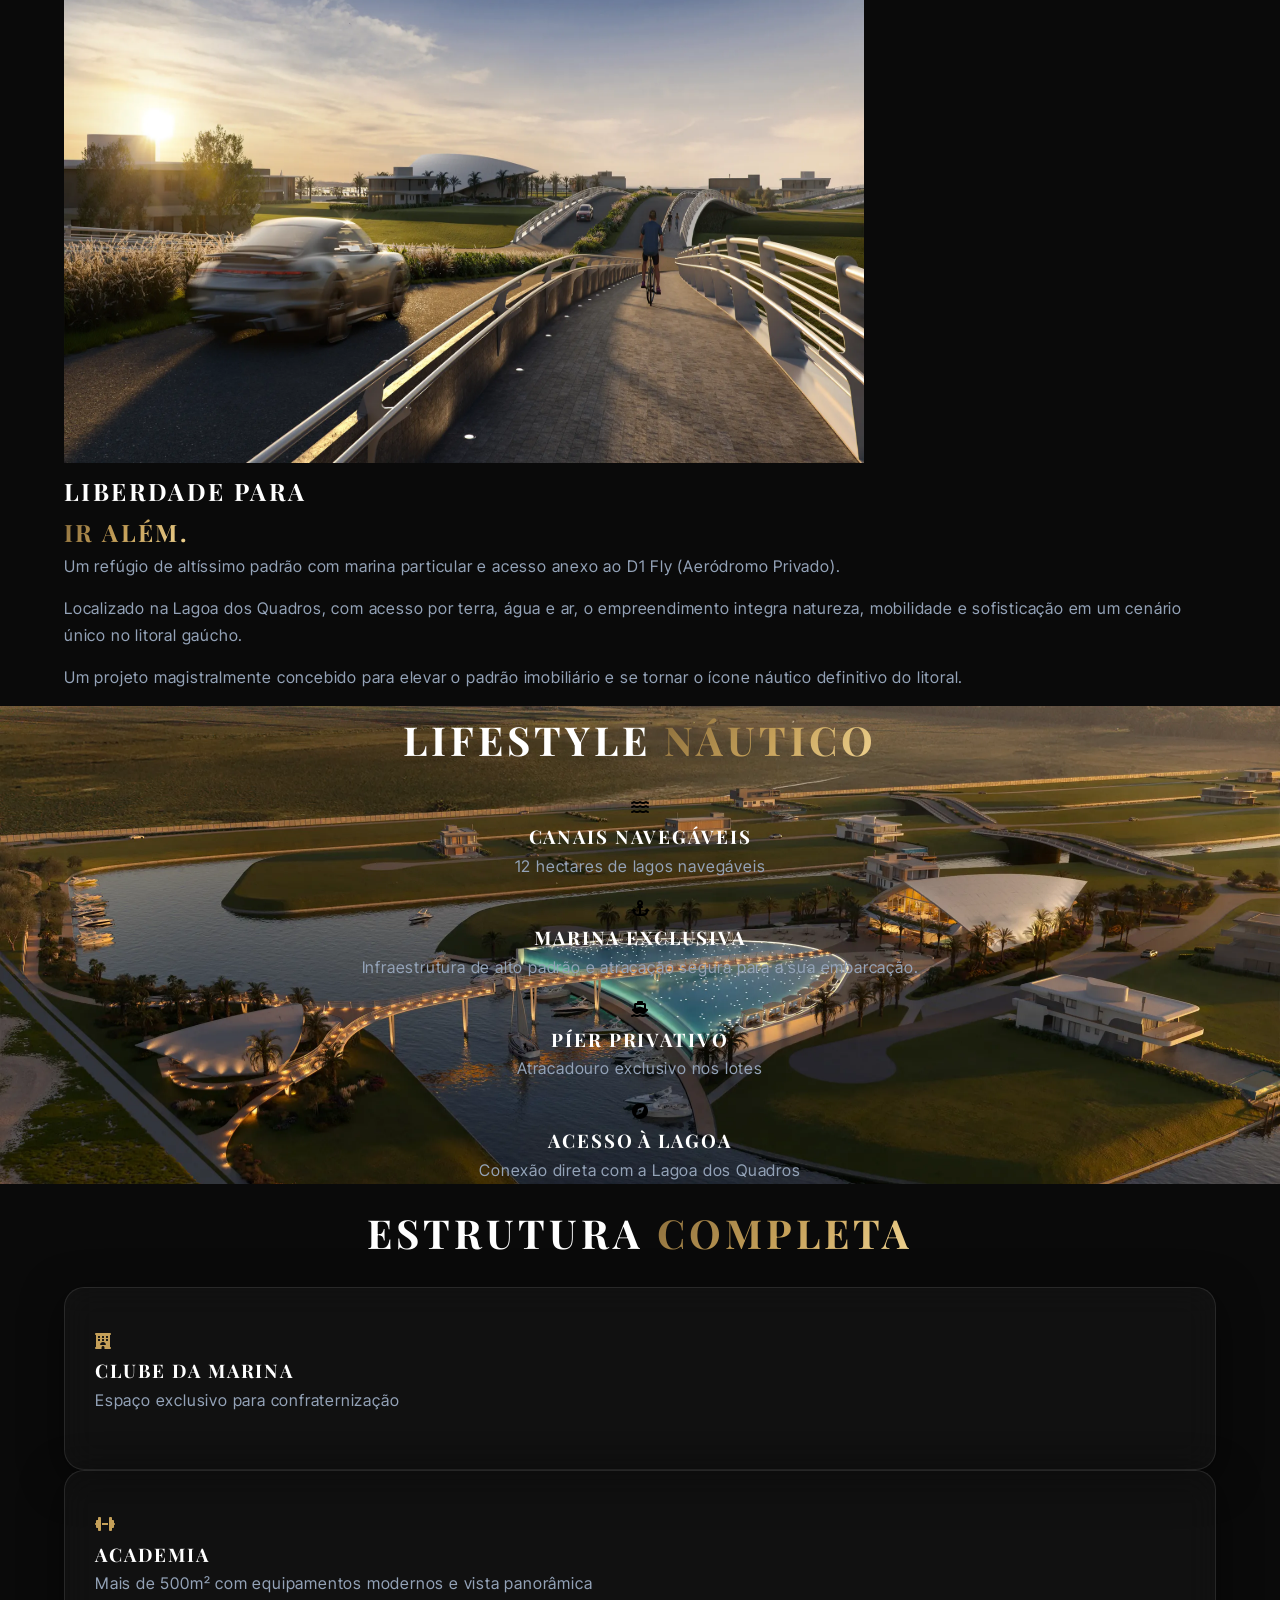
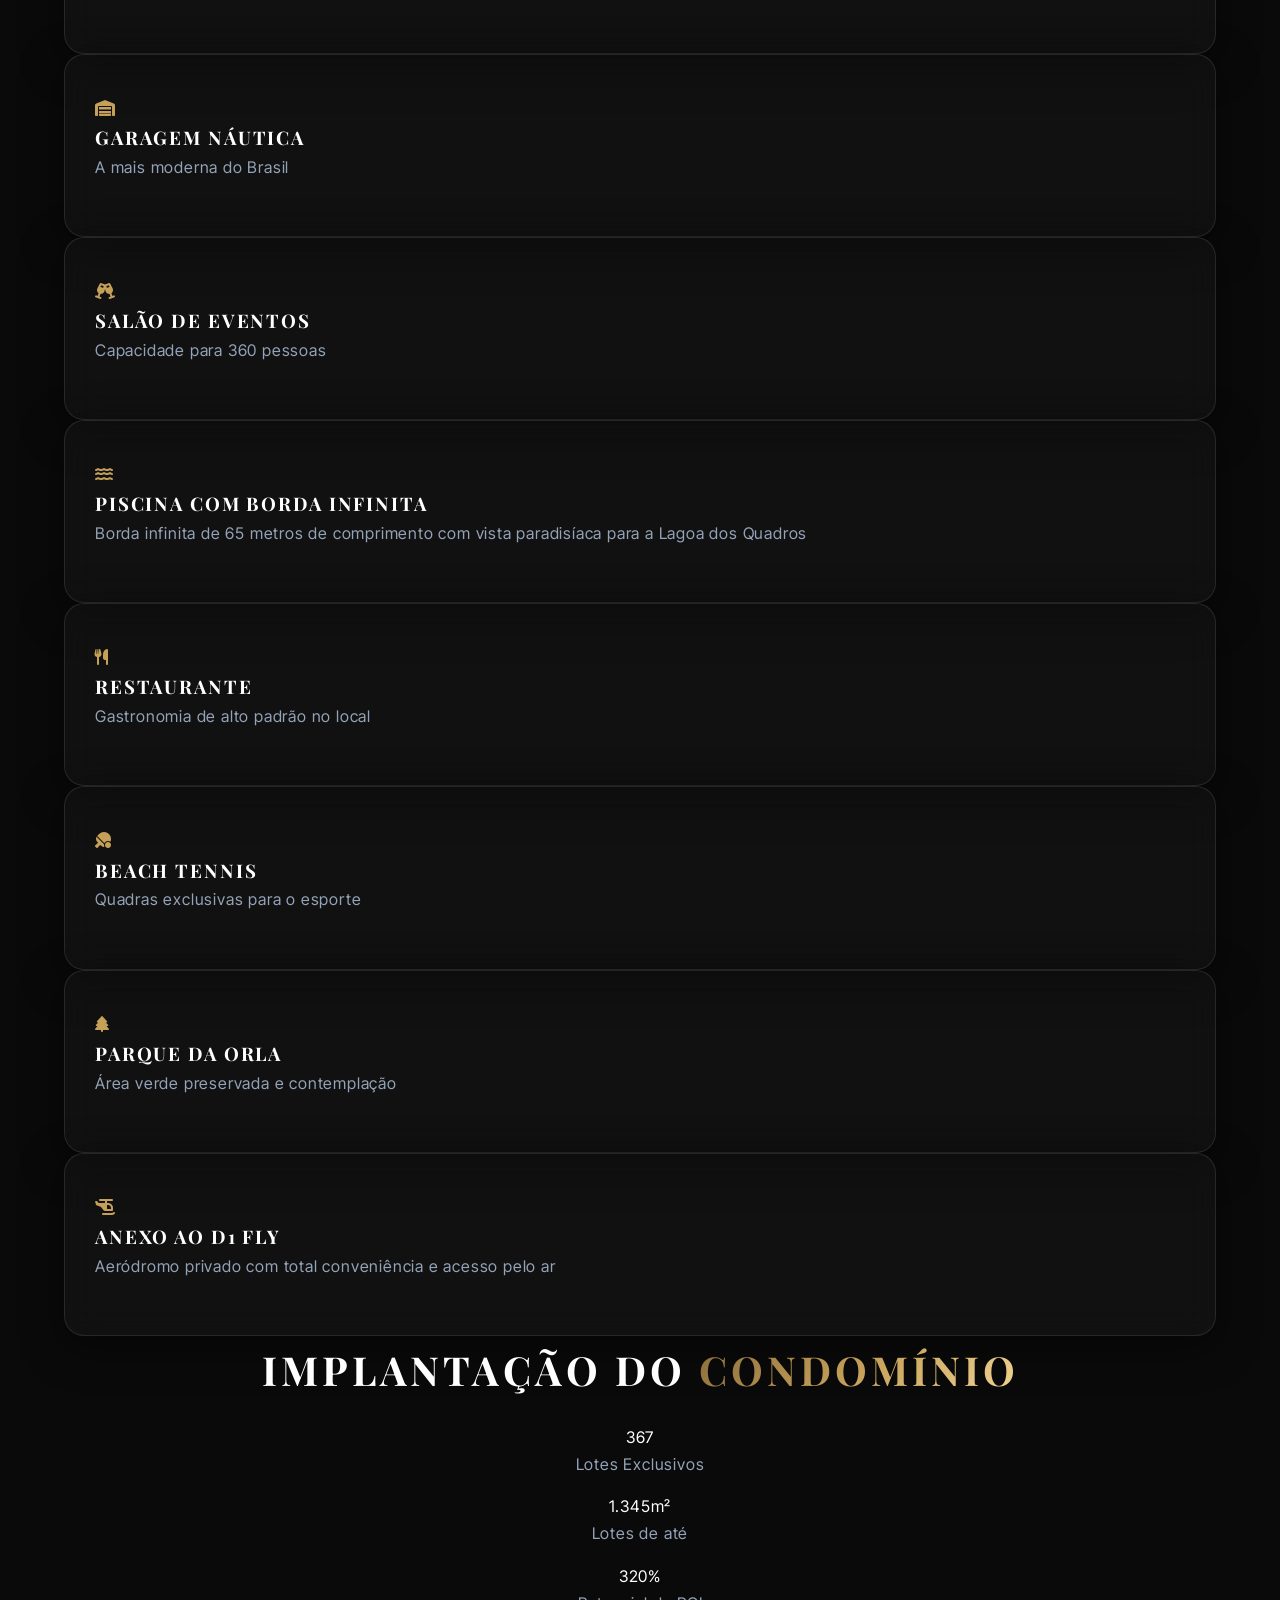
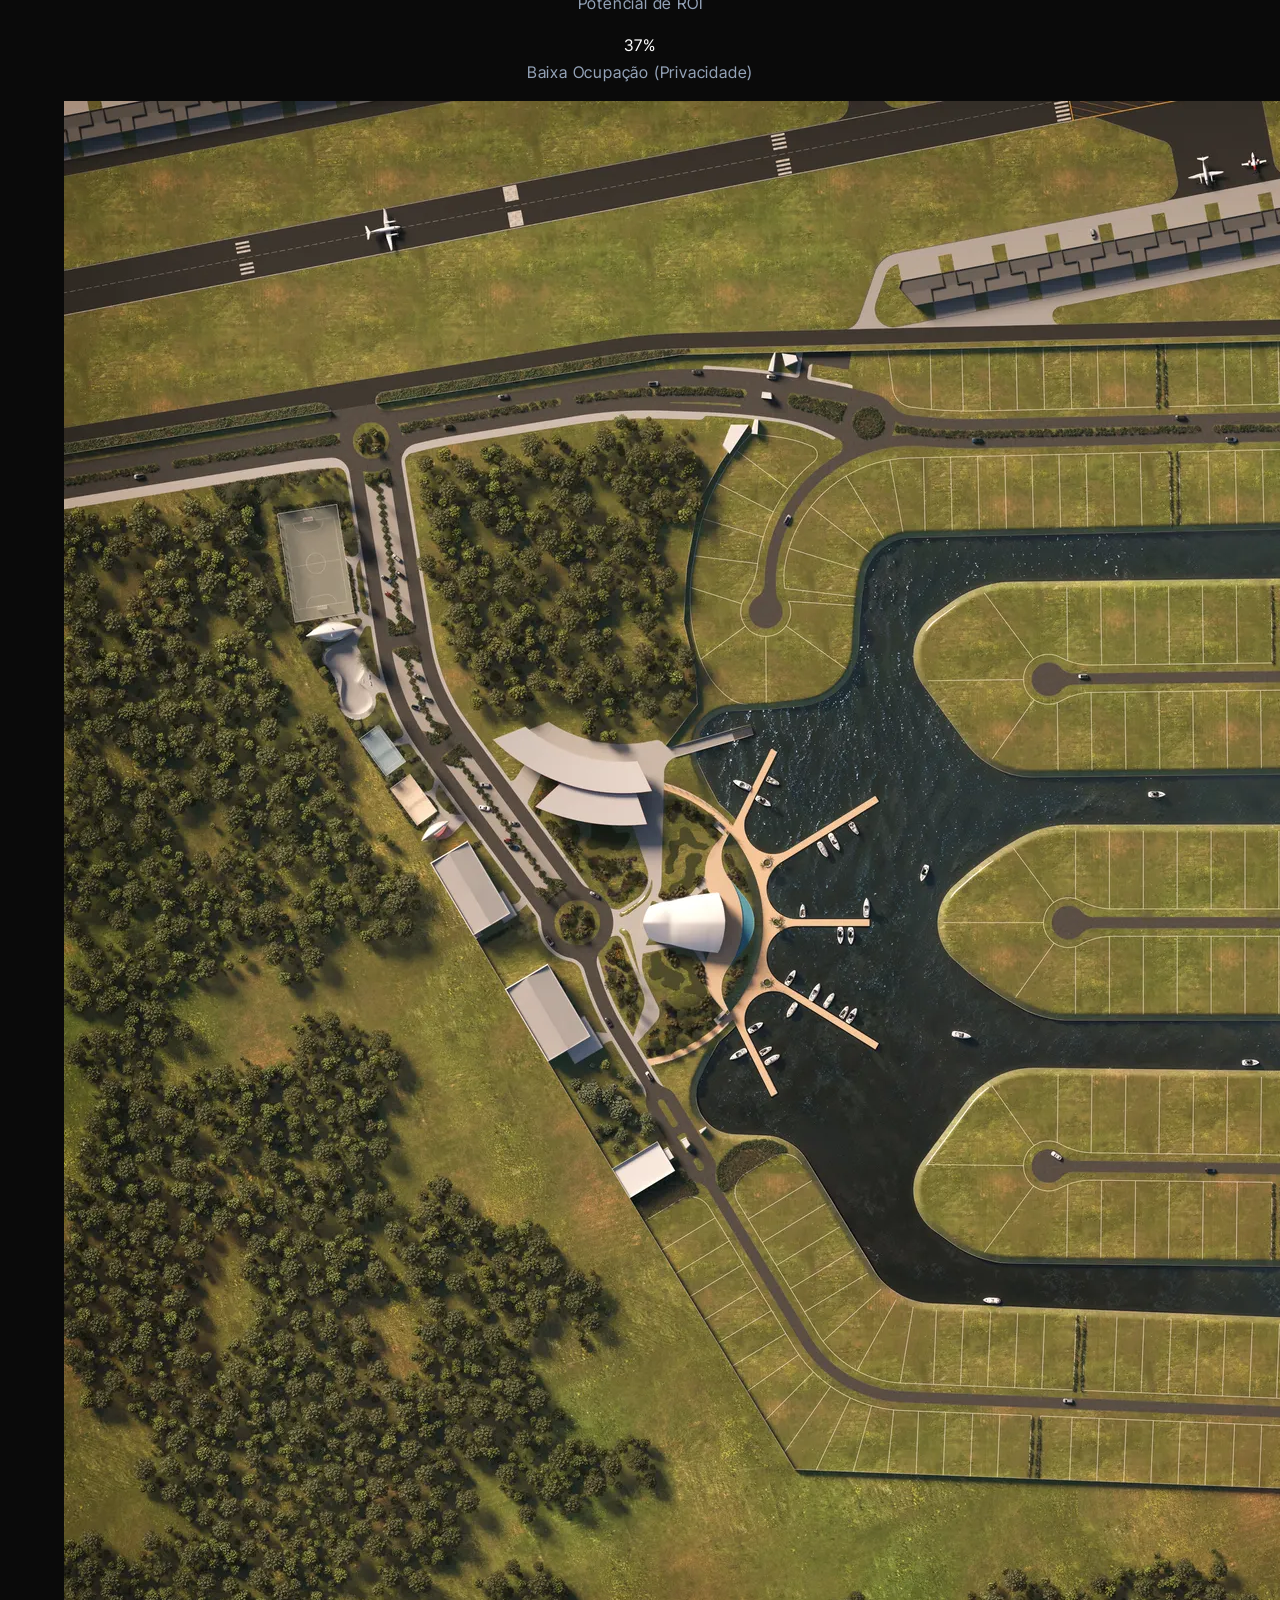
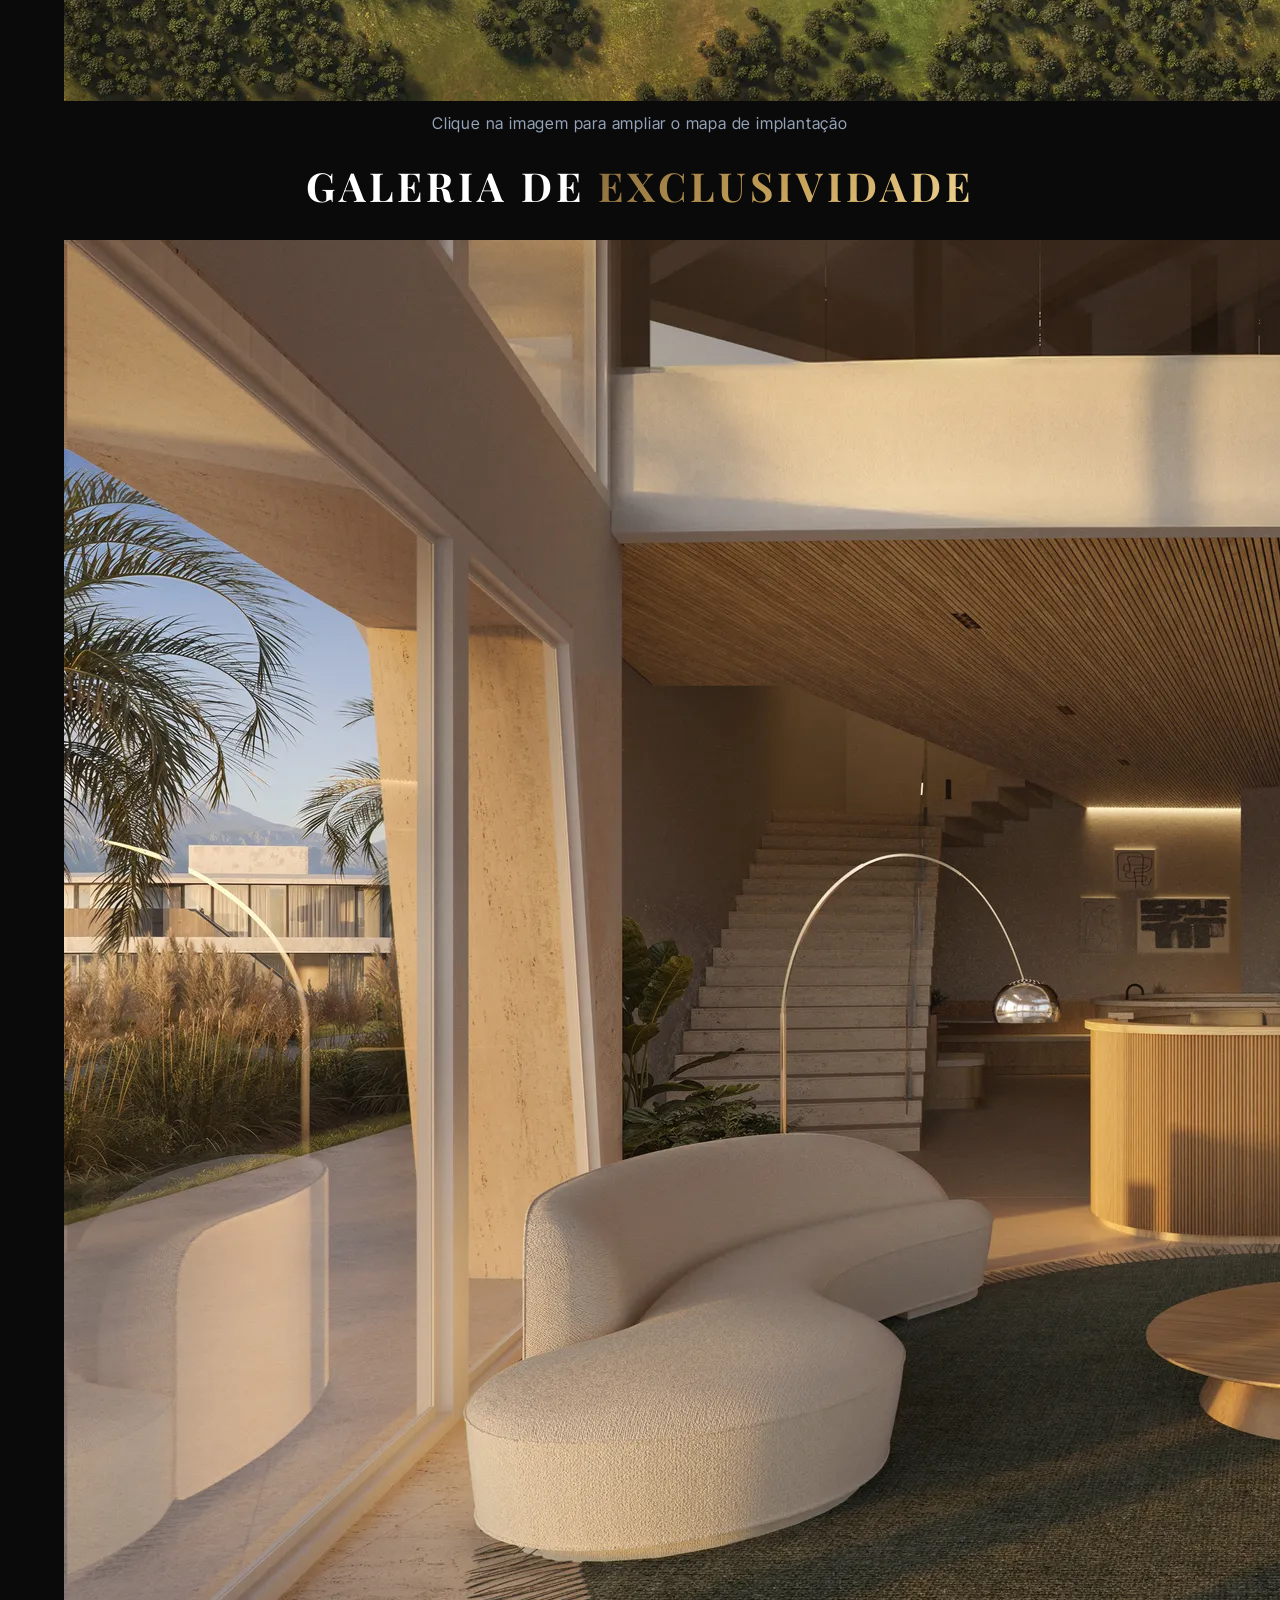
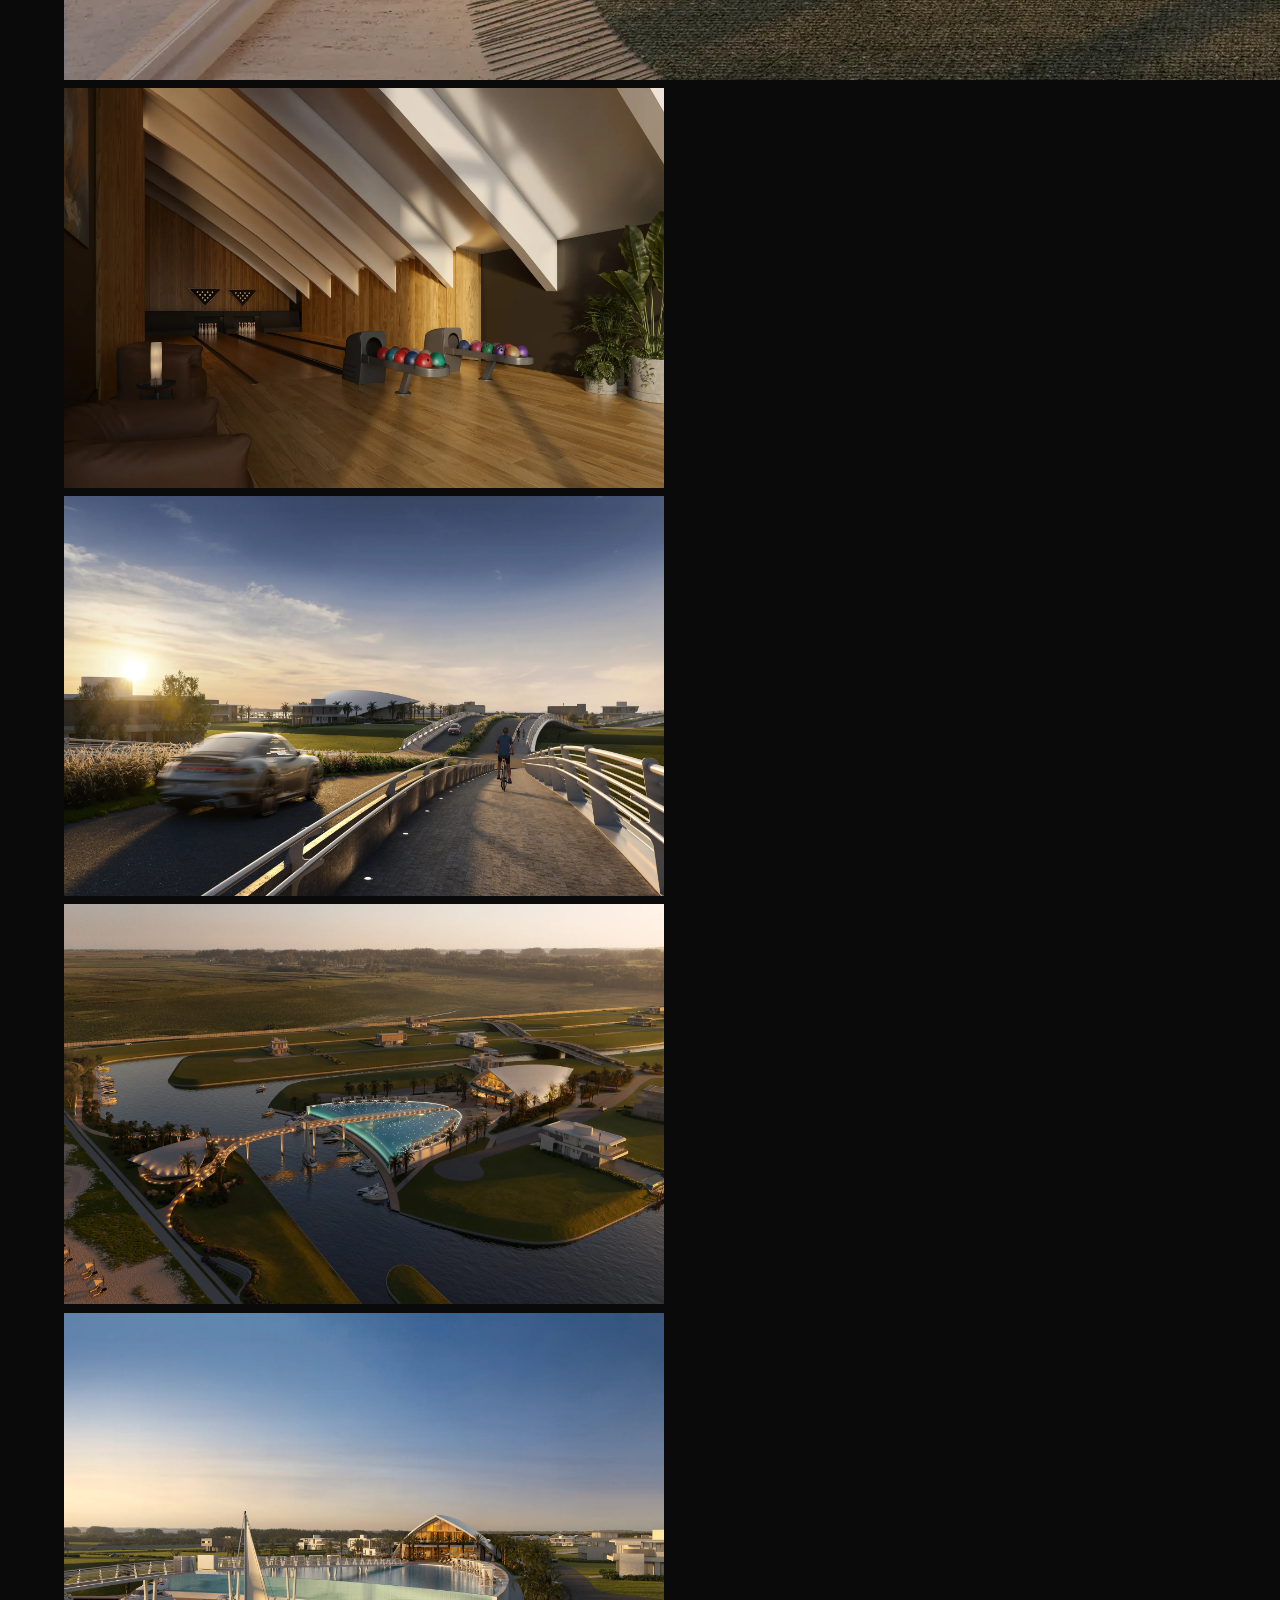
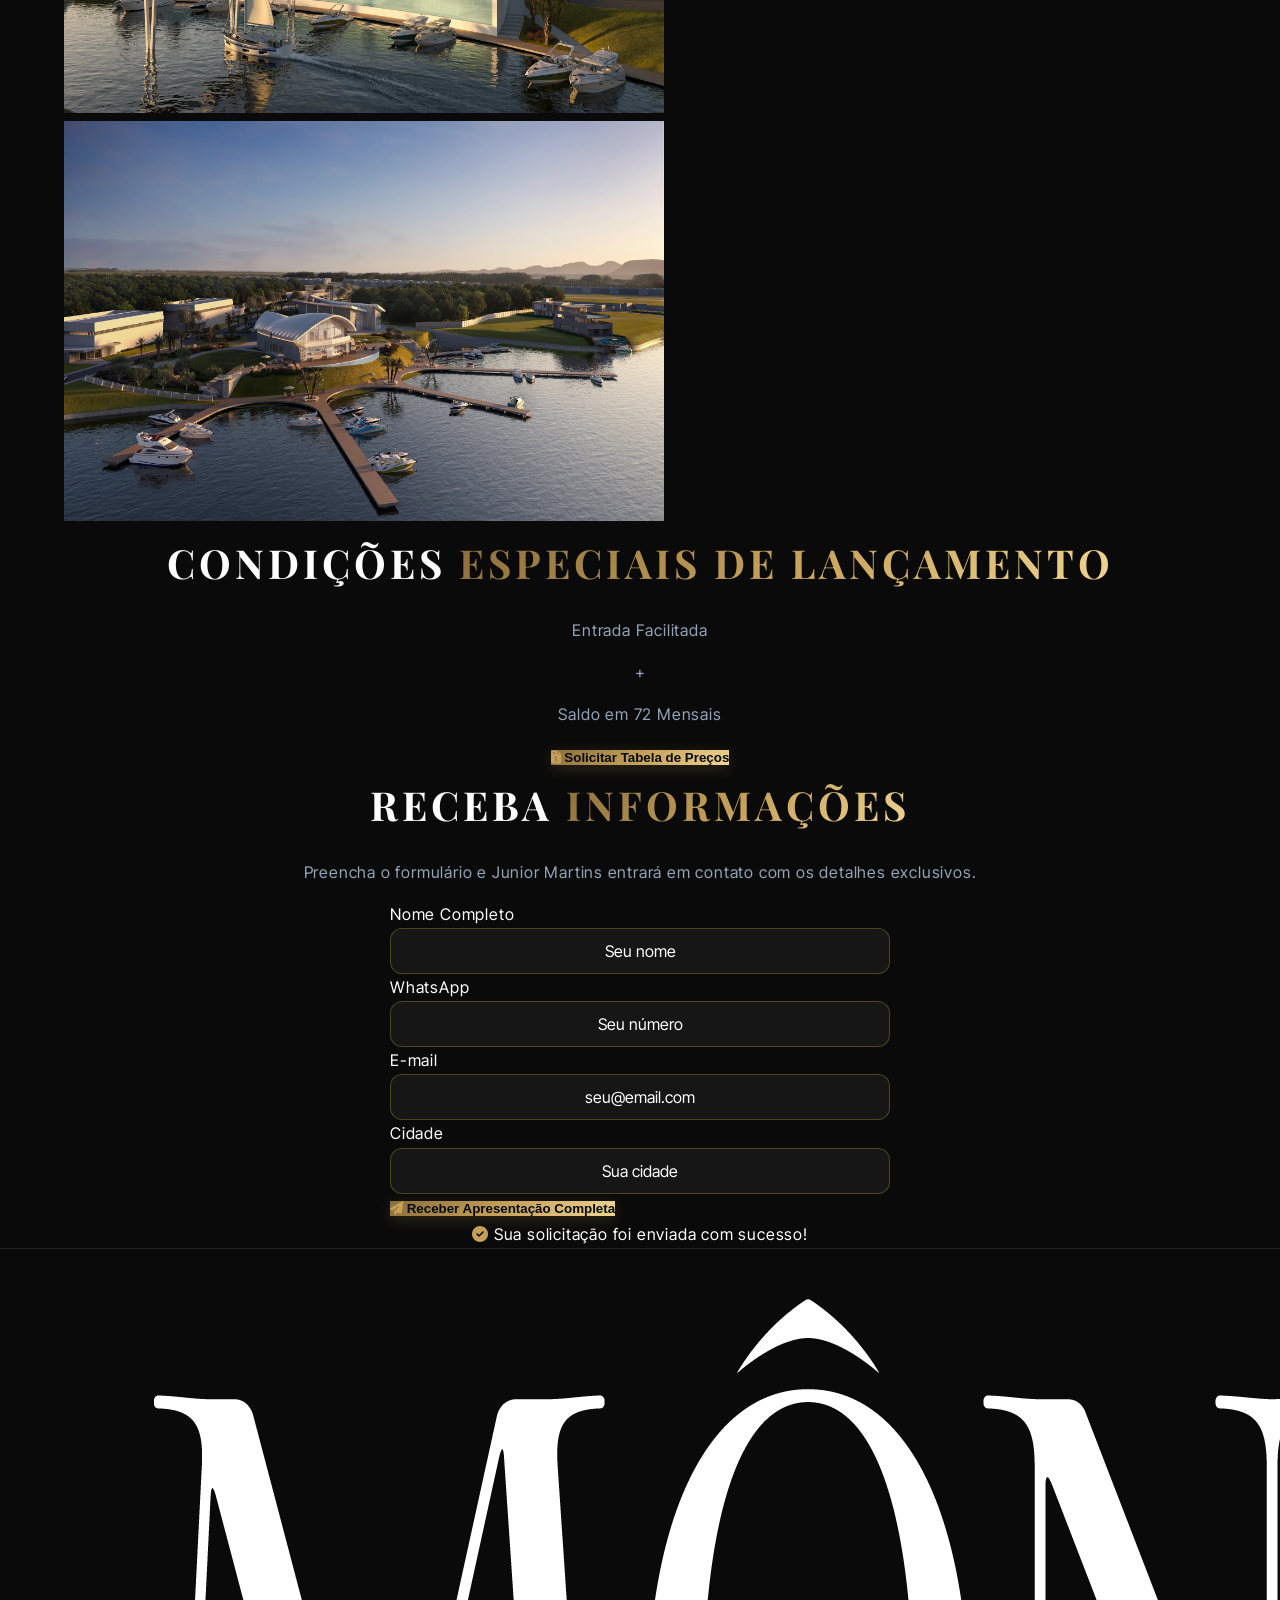
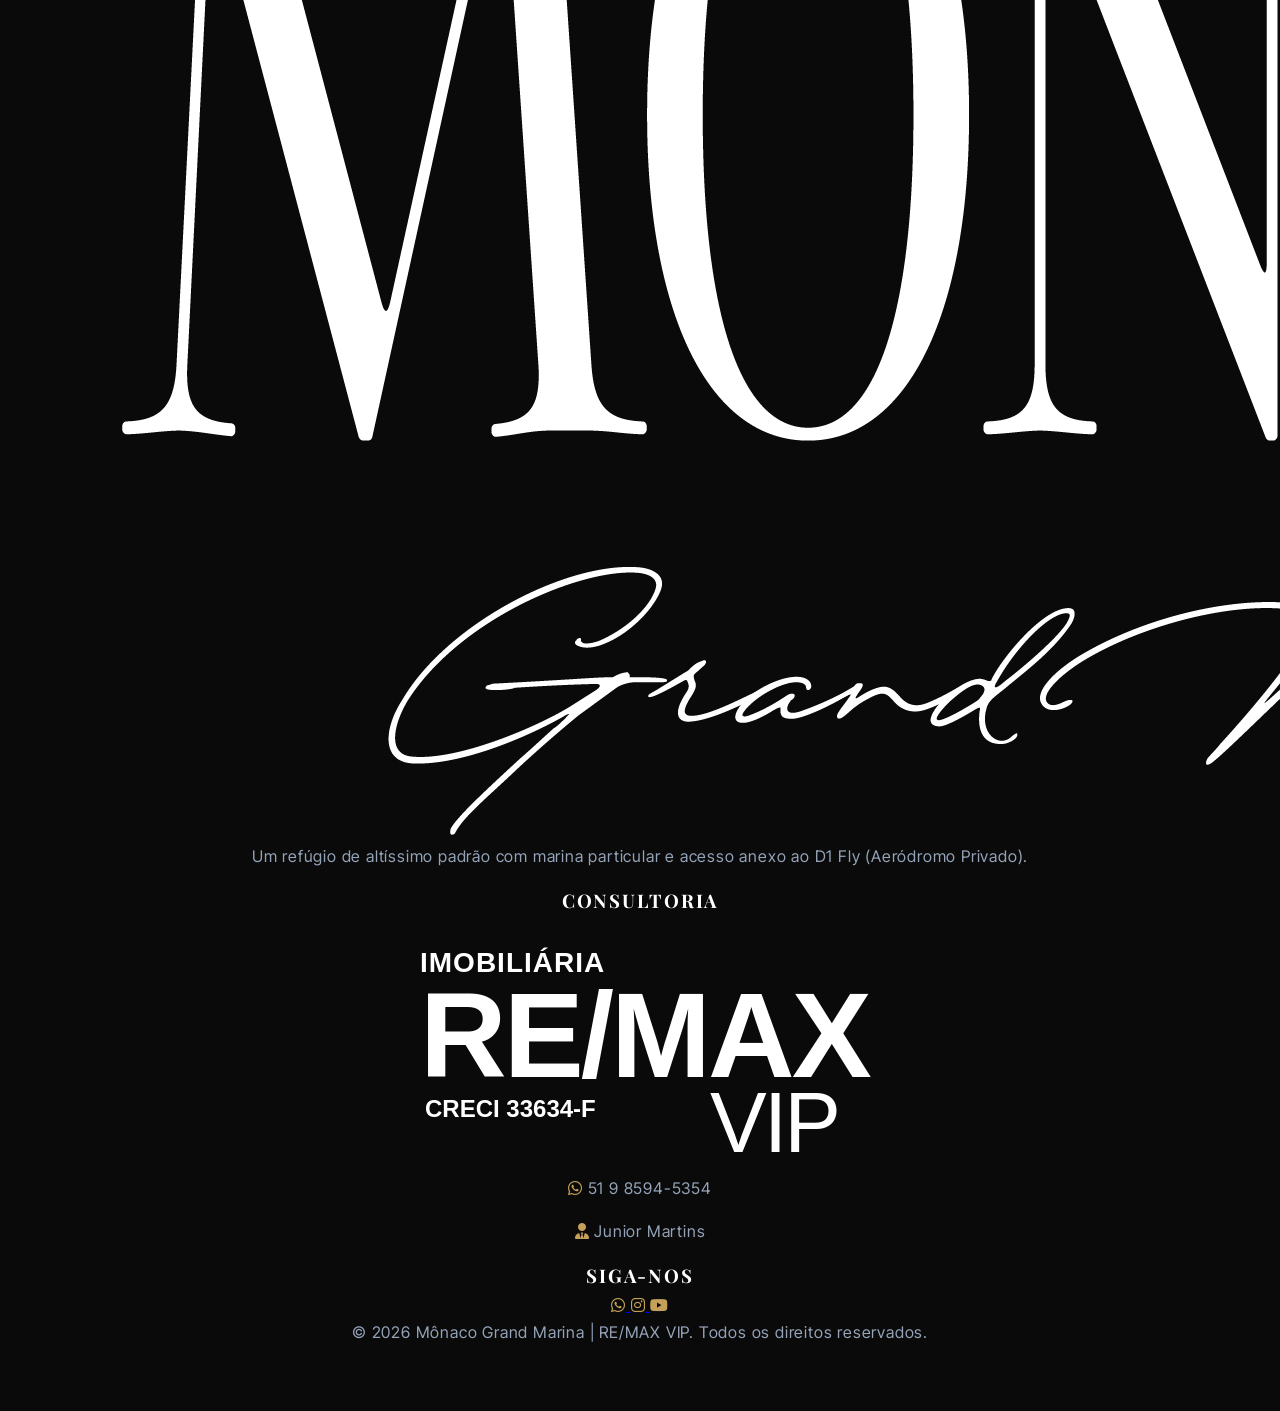
==== commit ce16d892: "feat: adicionar logo da imobiliaria remax vip no rodape" ====
--- a/index.html
+++ b/index.html
@@ -435,6 +435,9 @@
                 
                 <div>
                     <h3 class="text-xl font-bold mb-6 text-yellow-400">Consultoria</h3>
+                    <div class="mb-4">
+                        <img src="assets/remax_imobiliaria_logo.svg" alt="IMOBILIÁRIA RE/MAX VIP" class="h-[60px] md:h-[80px] mx-auto md:mx-0 mb-4" loading="lazy">
+                    </div>
                     <p class="text-gray-400 mb-2">
                         <i class="fab fa-whatsapp mr-2"></i>
                         51 9 8594-5354
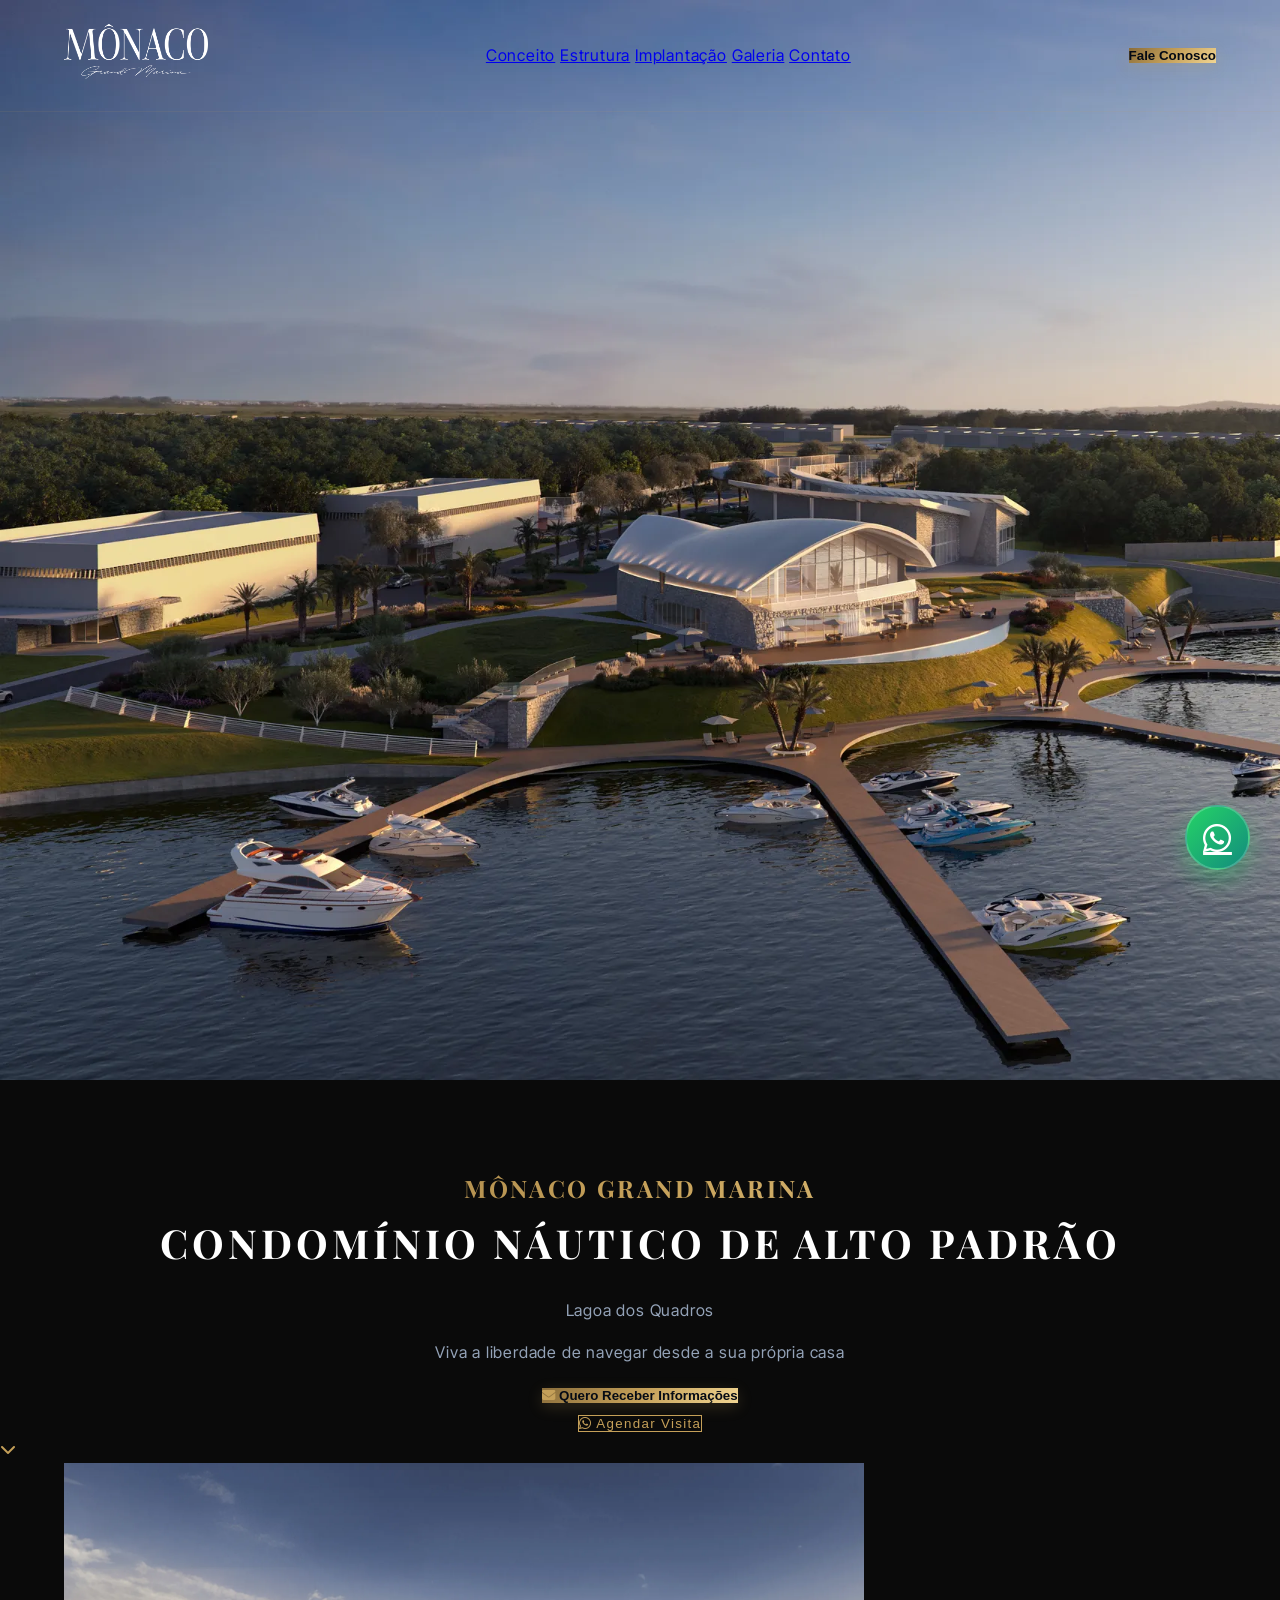
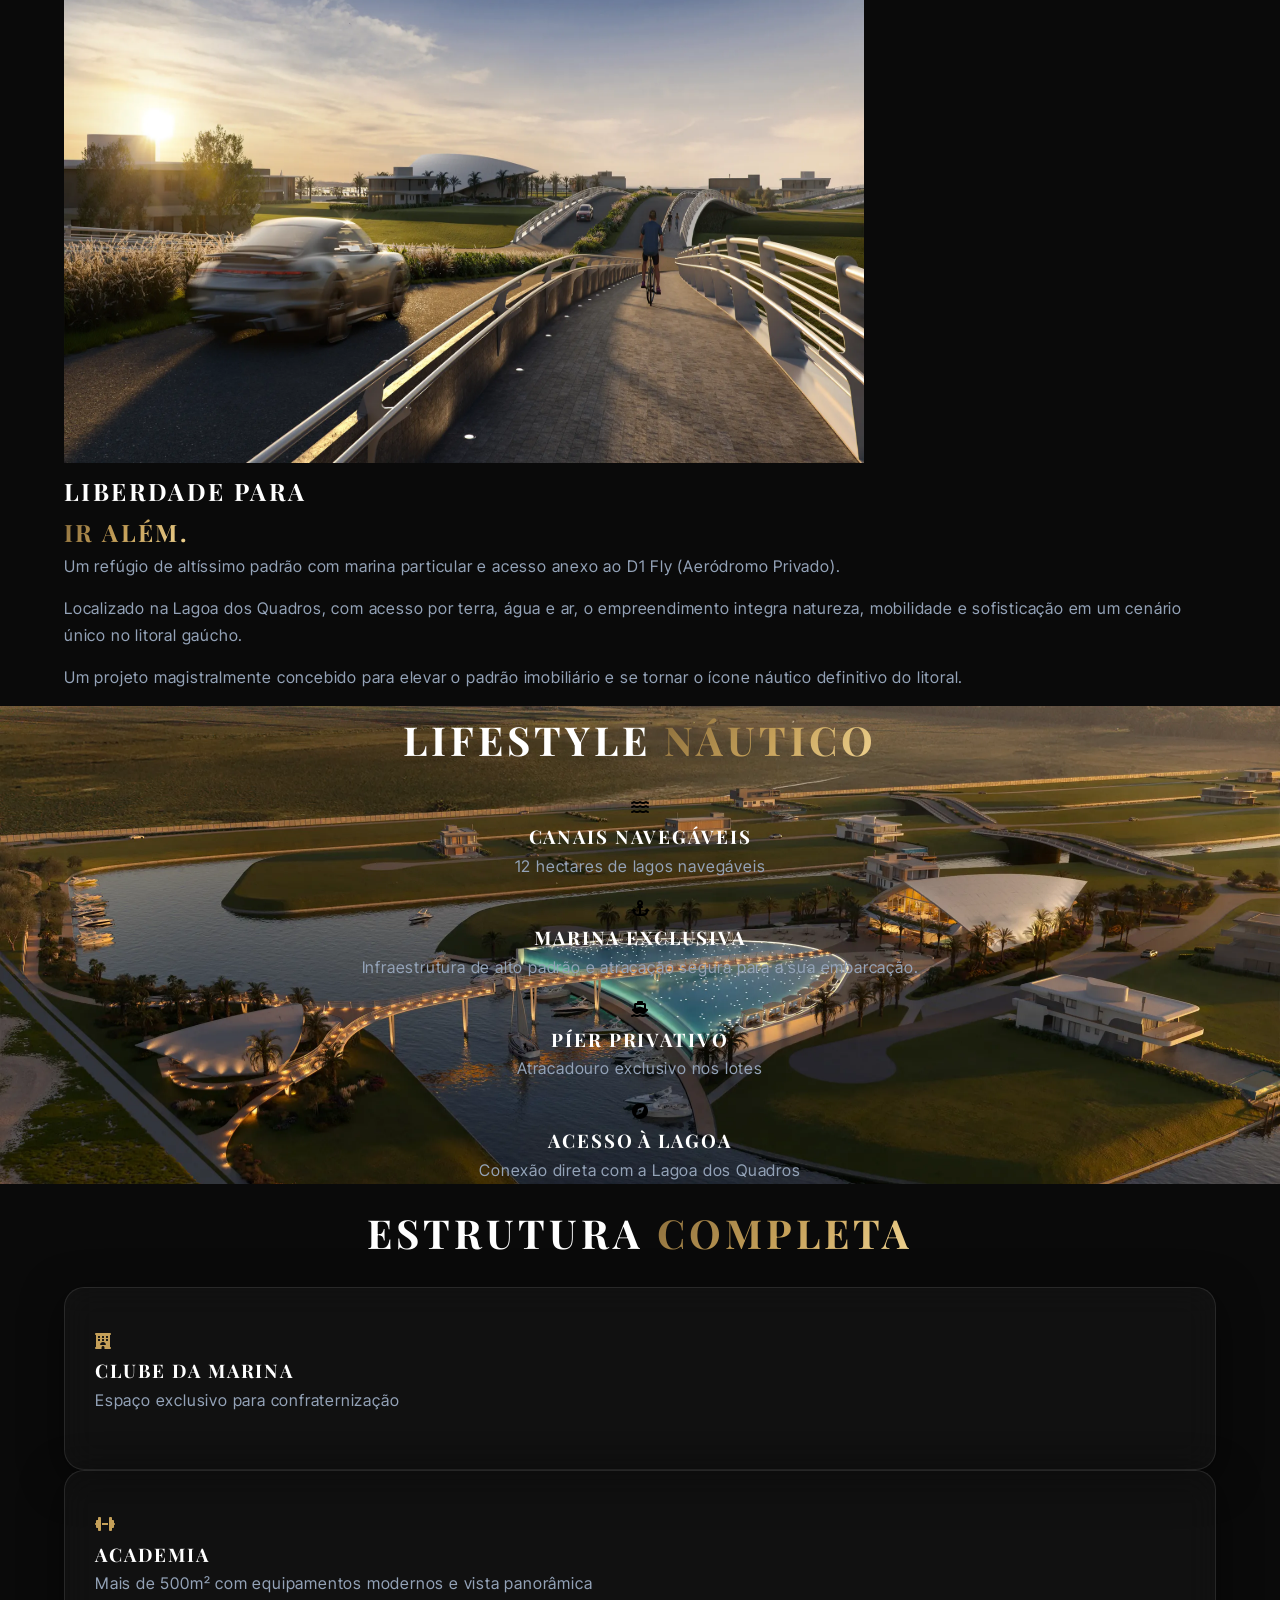
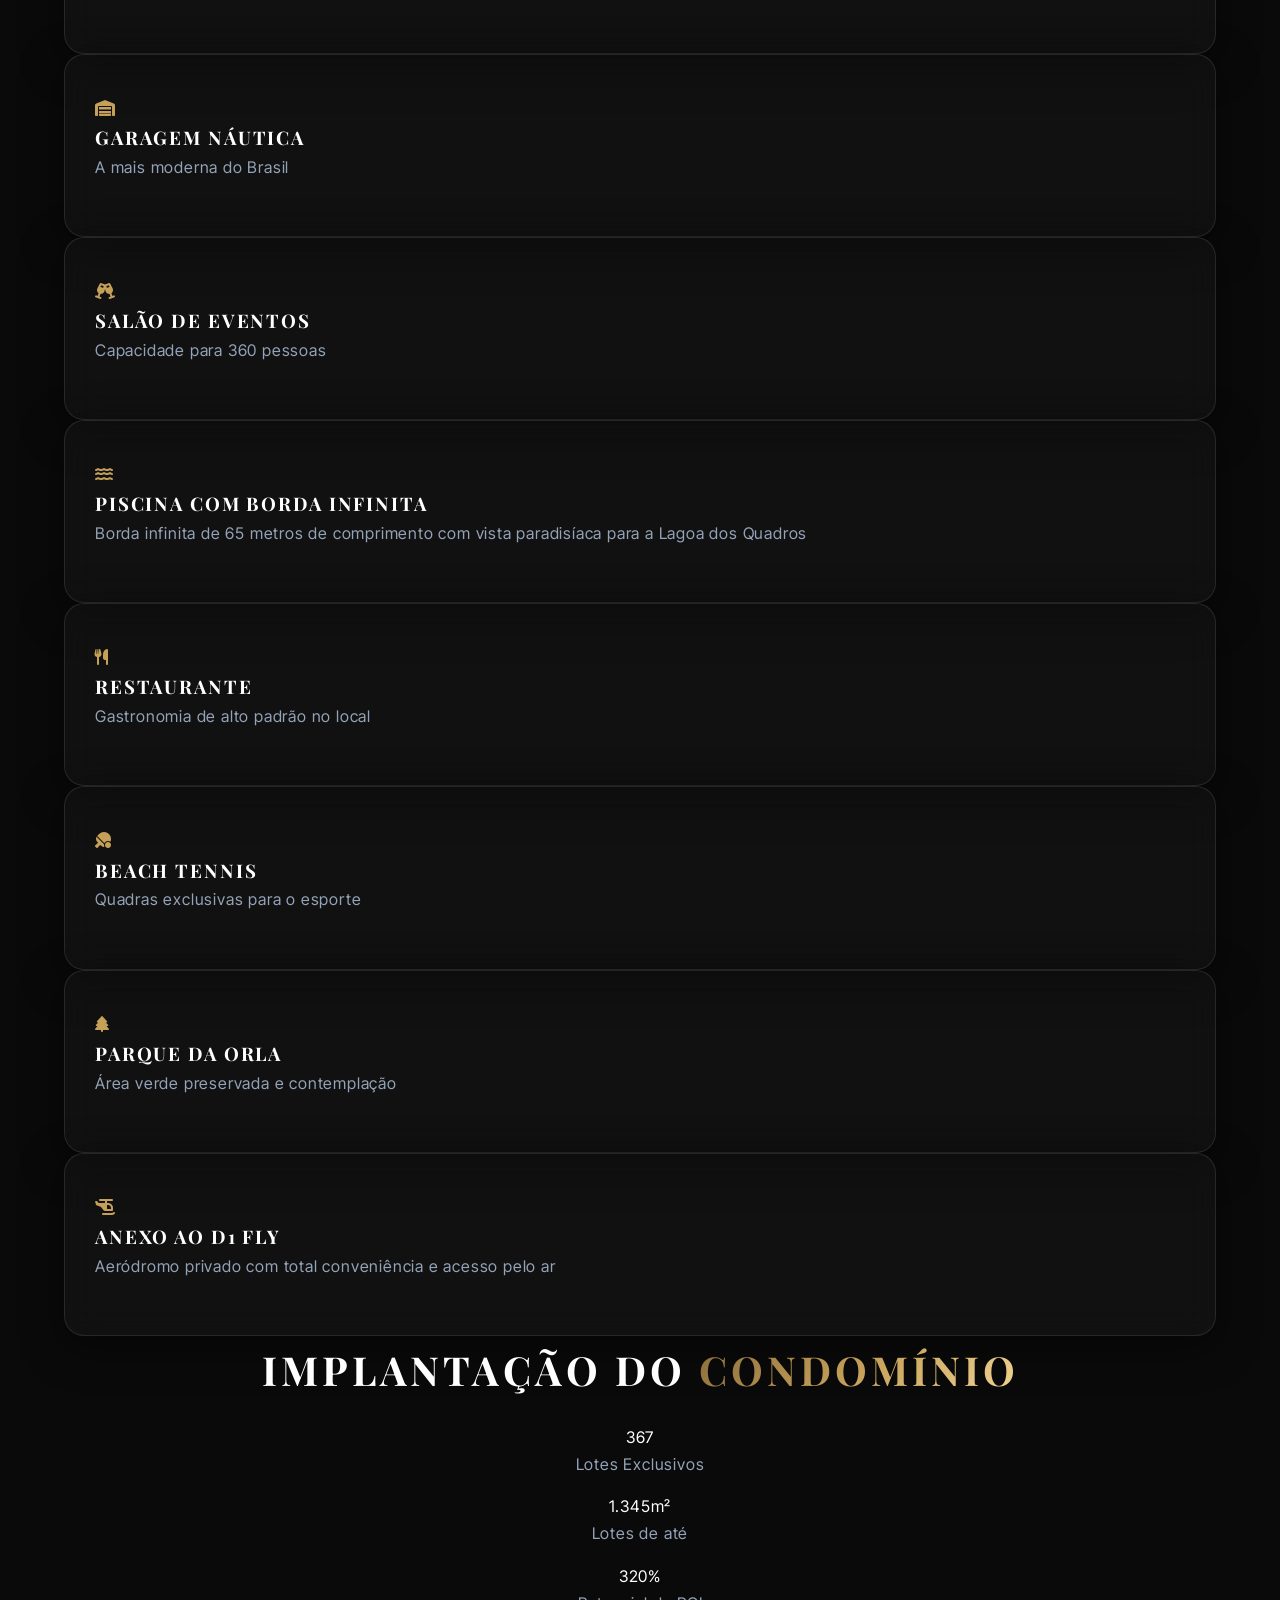
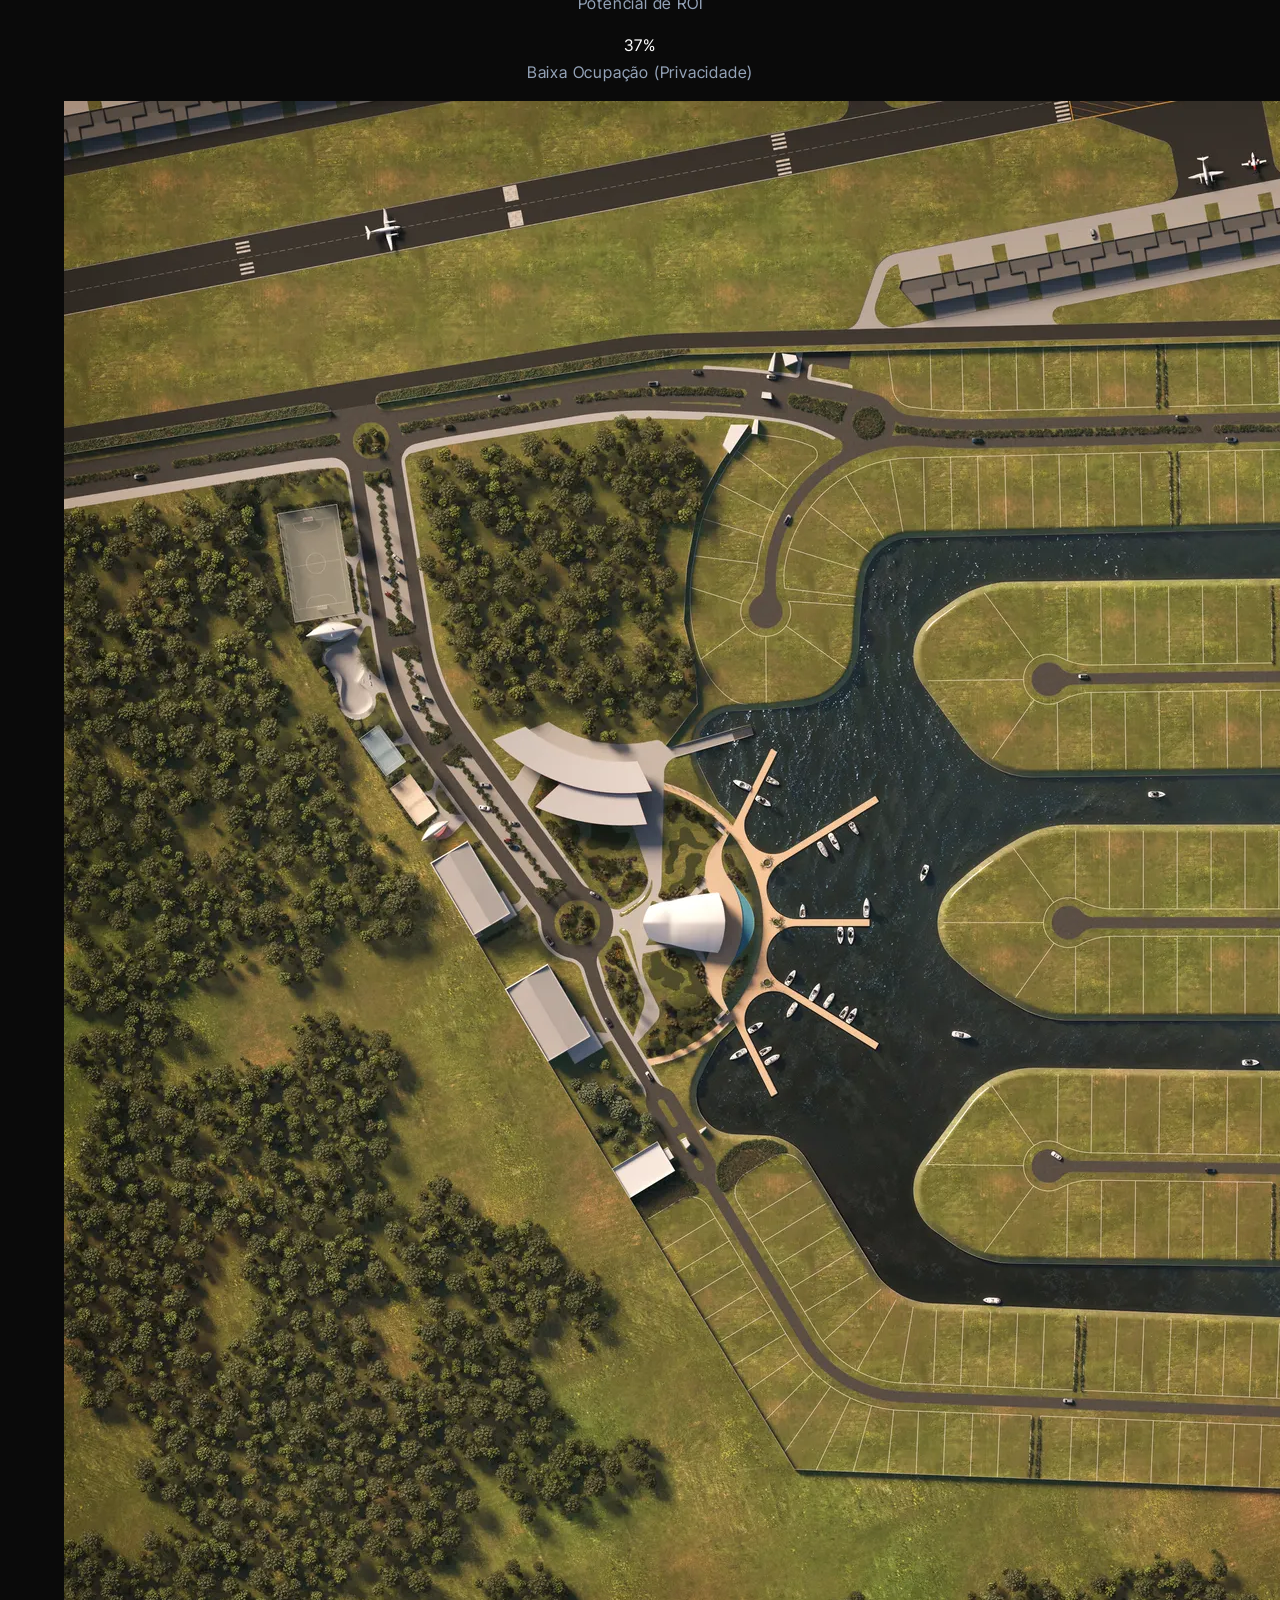
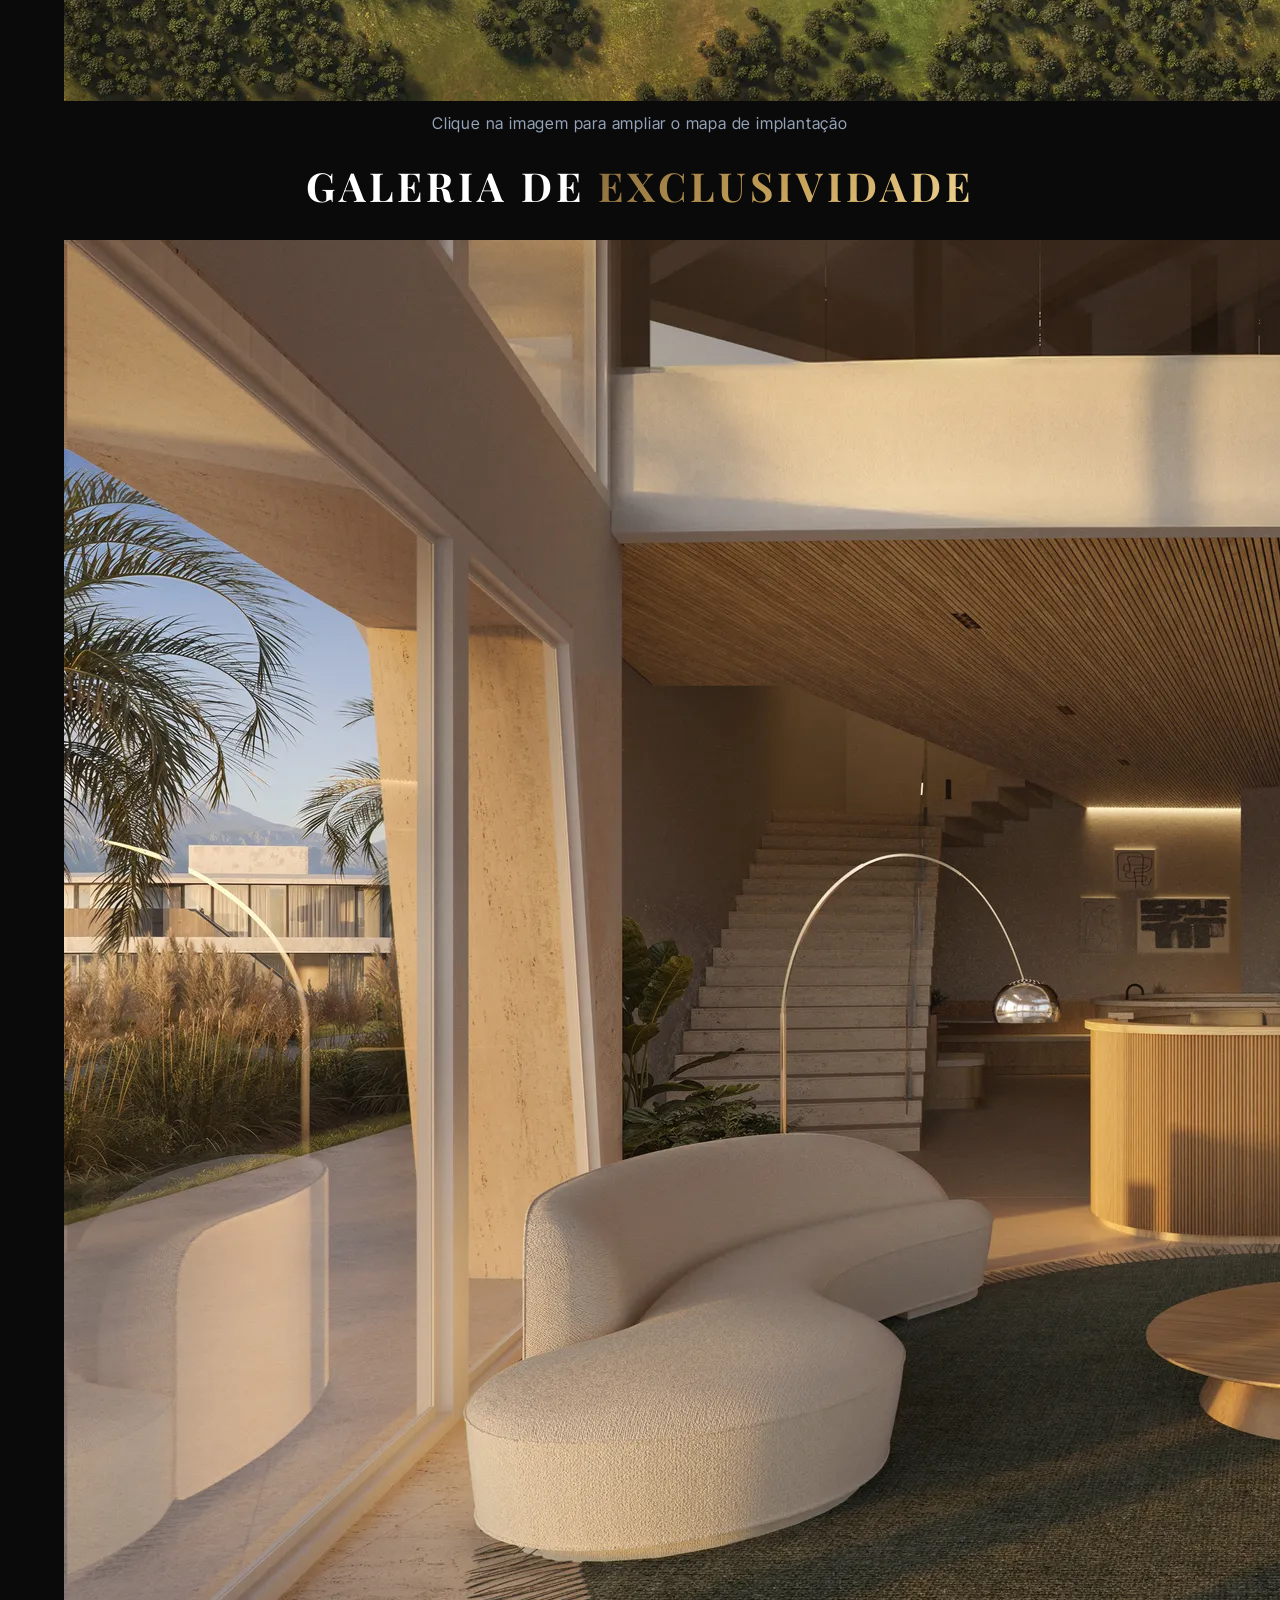
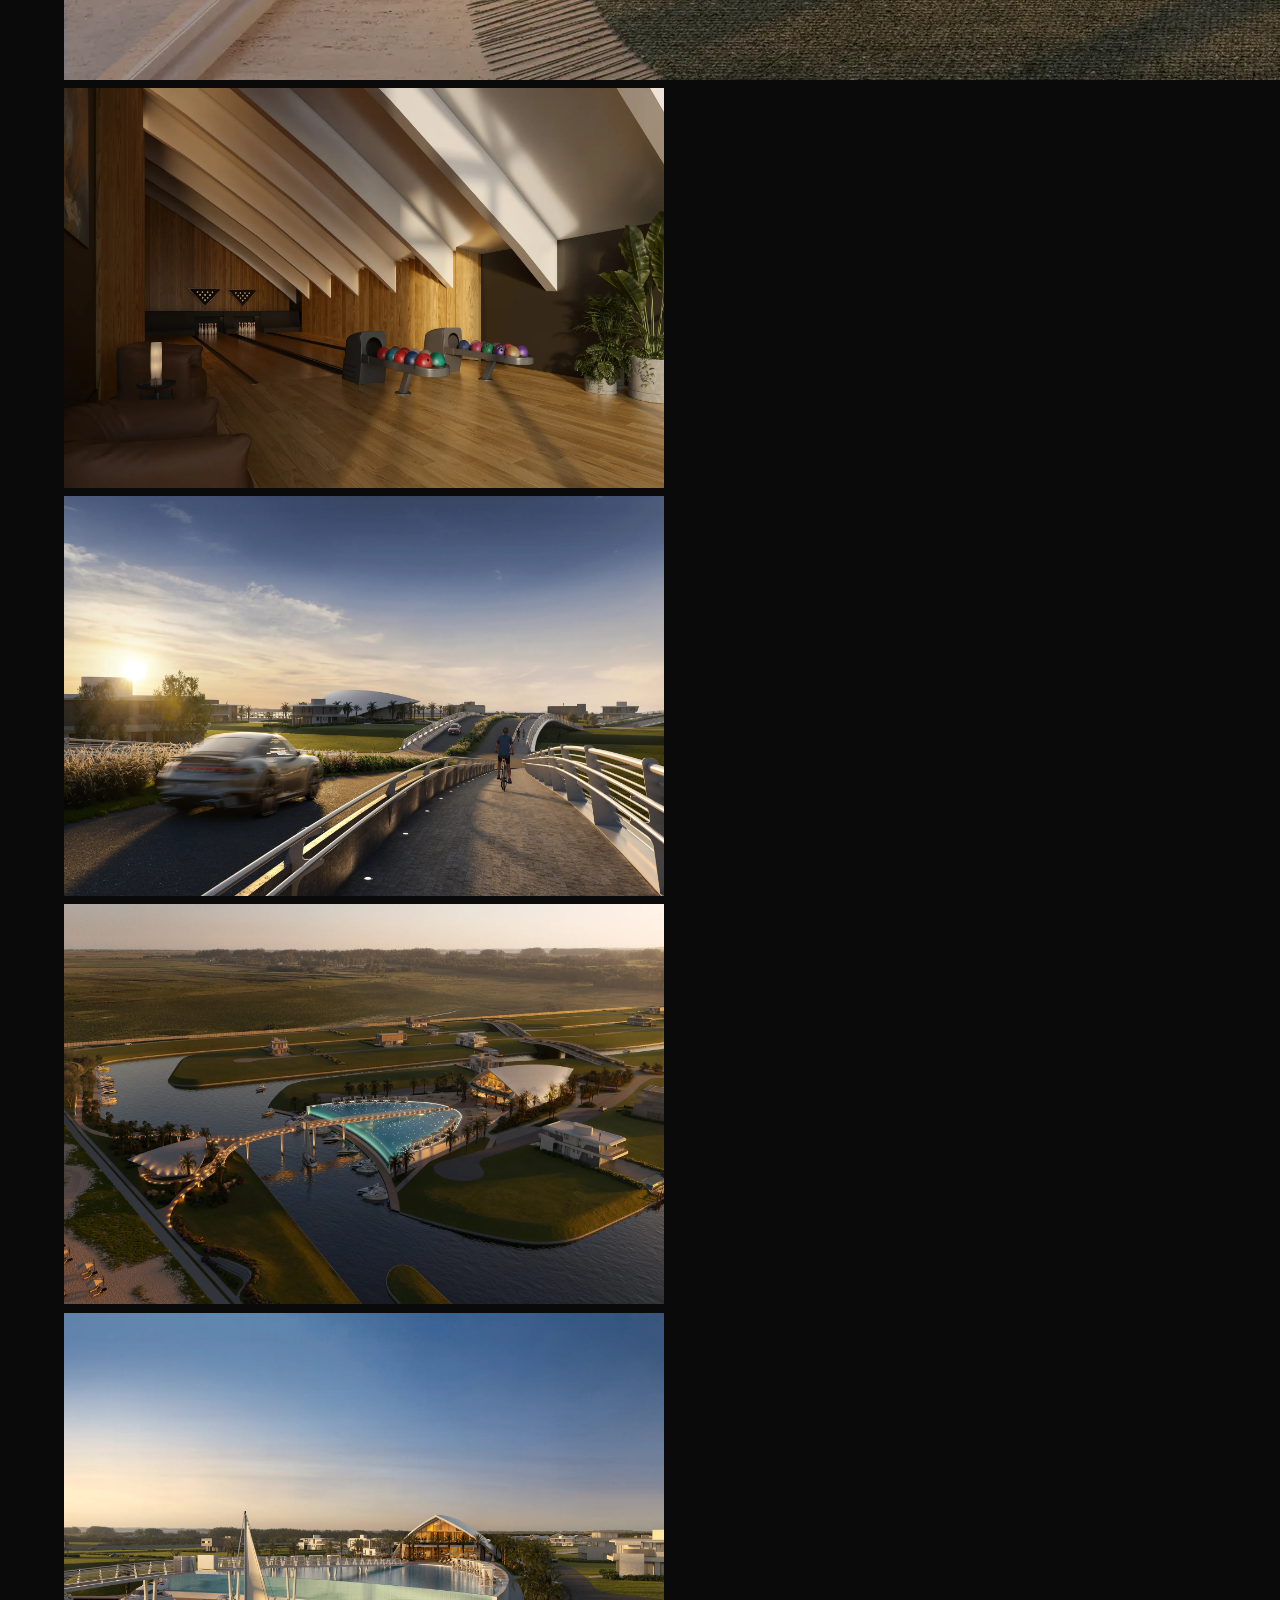
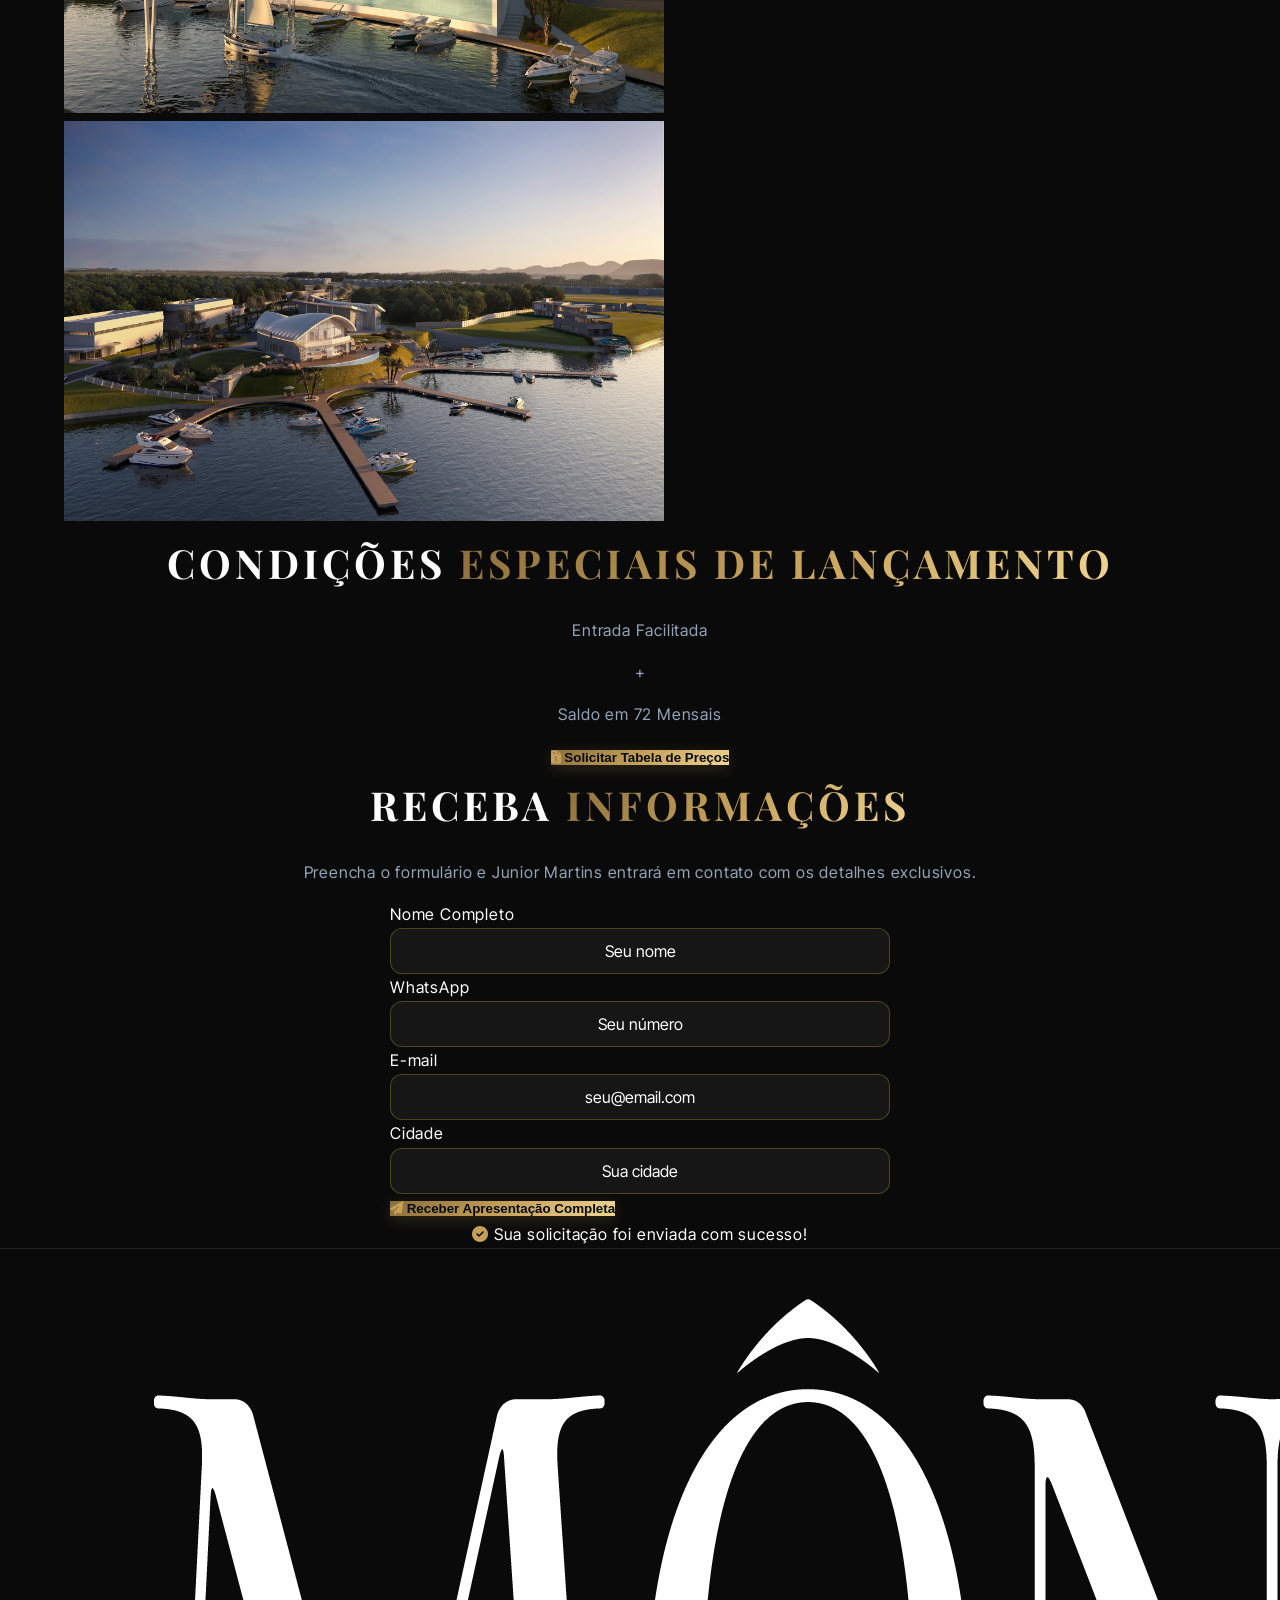
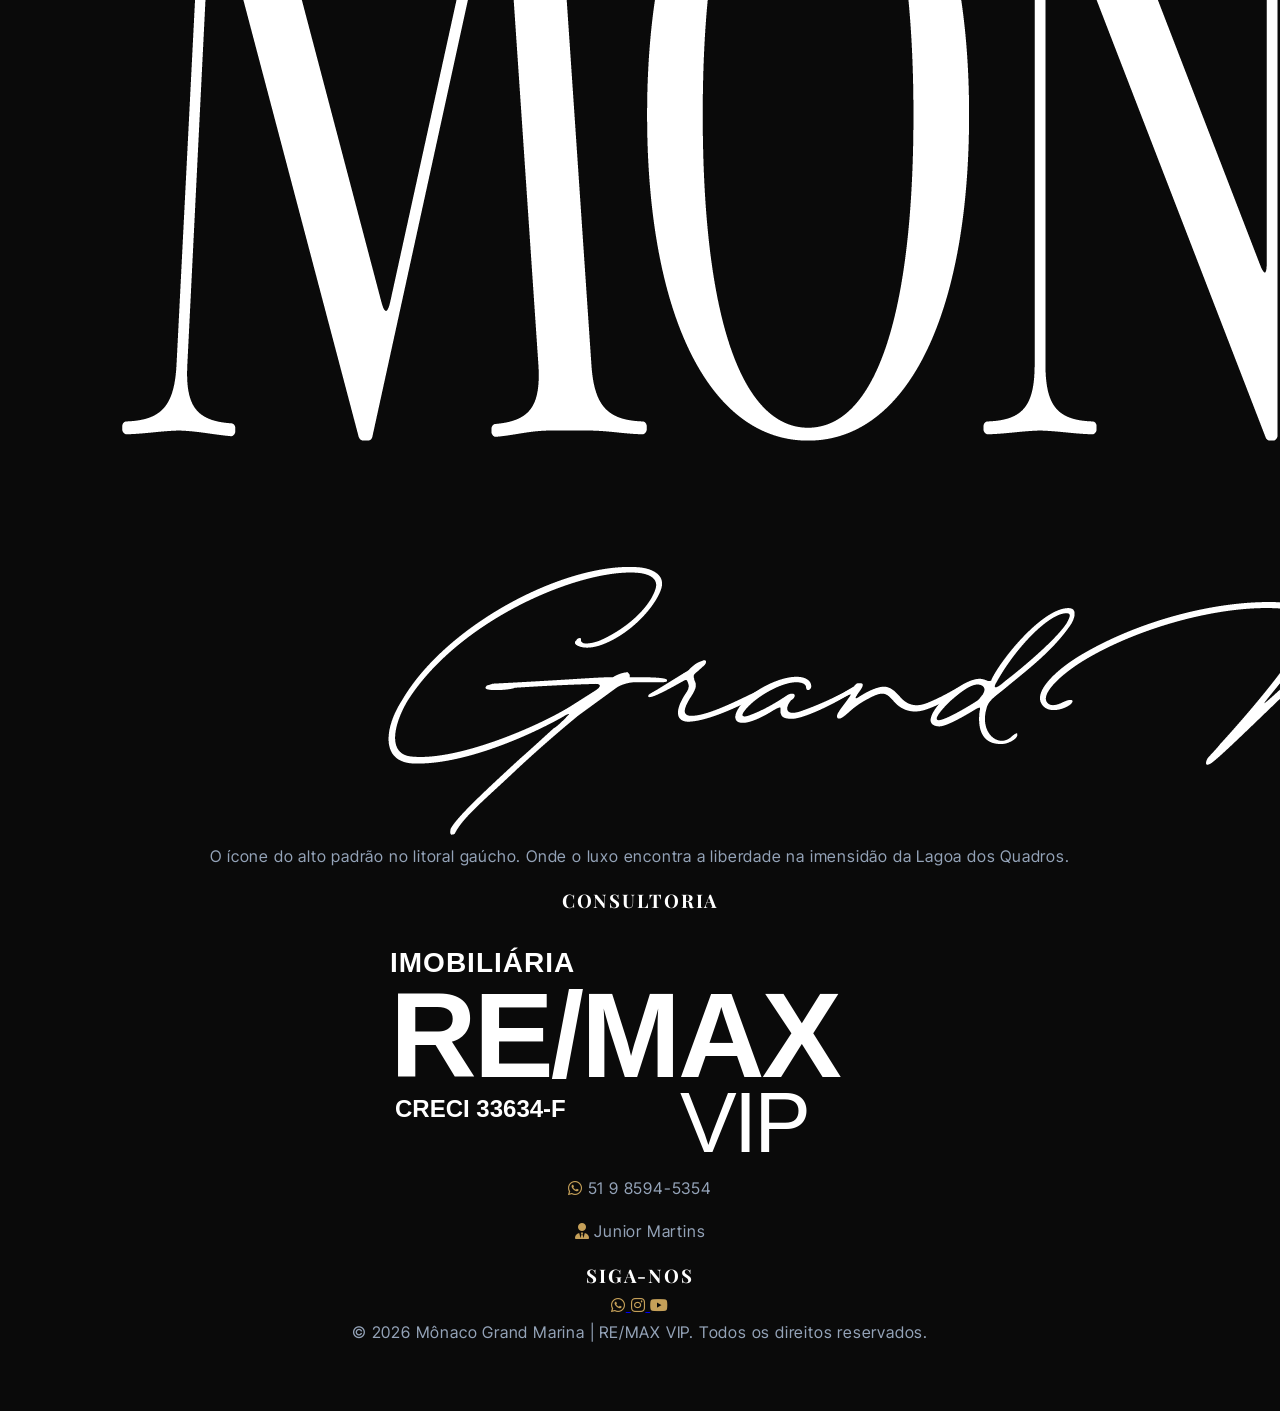
==== commit 68c520c2: "style: refatorar descricao do rodape para ser um texto unico e de impacto" ====
--- a/index.html
+++ b/index.html
@@ -430,7 +430,7 @@
             <div class="grid md:grid-cols-3 gap-12 text-center md:text-left">
                 <div>
                     <img src="assets/logo_monaco_white.png" alt="Mônaco Grand Marina" class="h-[55px] mb-6 mx-auto md:mx-0">
-                    <p class="text-gray-400">Um refúgio de altíssimo padrão com marina particular e acesso anexo ao D1 Fly (Aeródromo Privado).</p>
+                    <p class="text-gray-400">O ícone do alto padrão no litoral gaúcho. Onde o luxo encontra a liberdade na imensidão da Lagoa dos Quadros.</p>
                 </div>
                 
                 <div>
